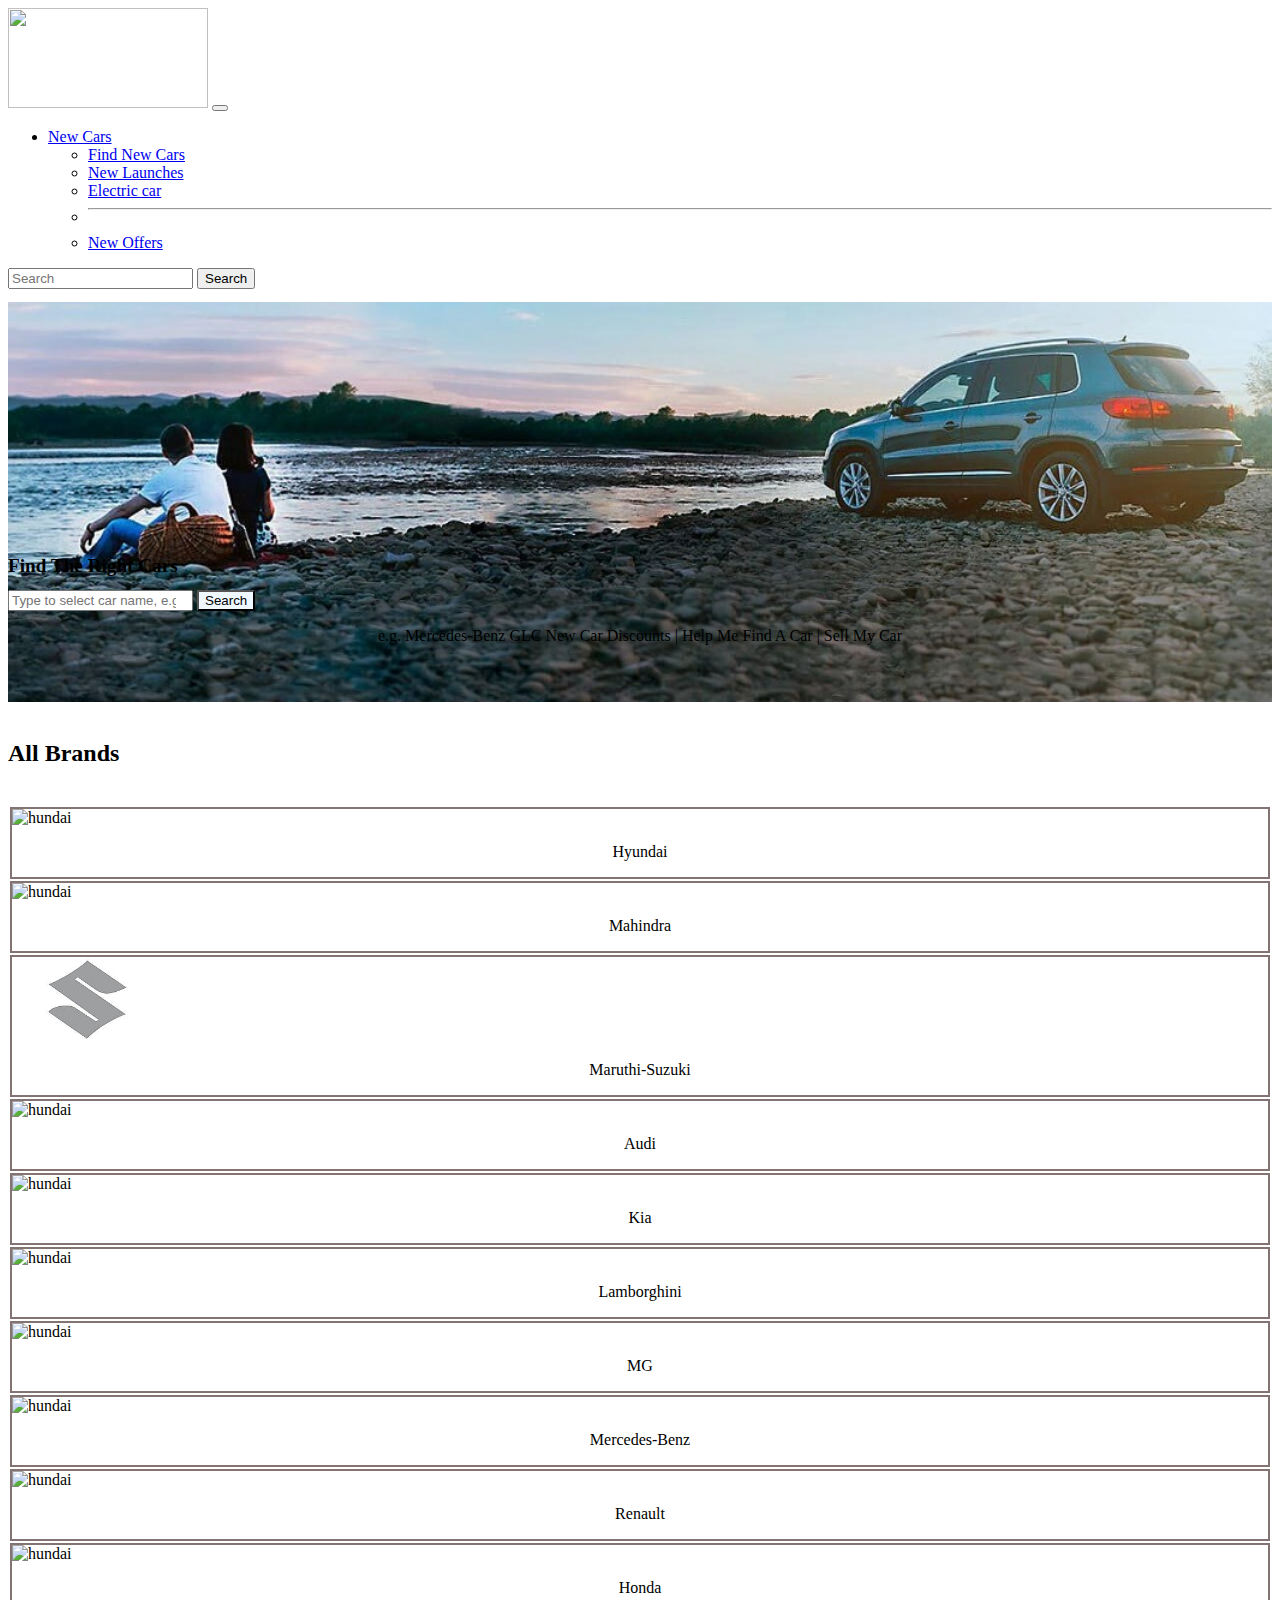
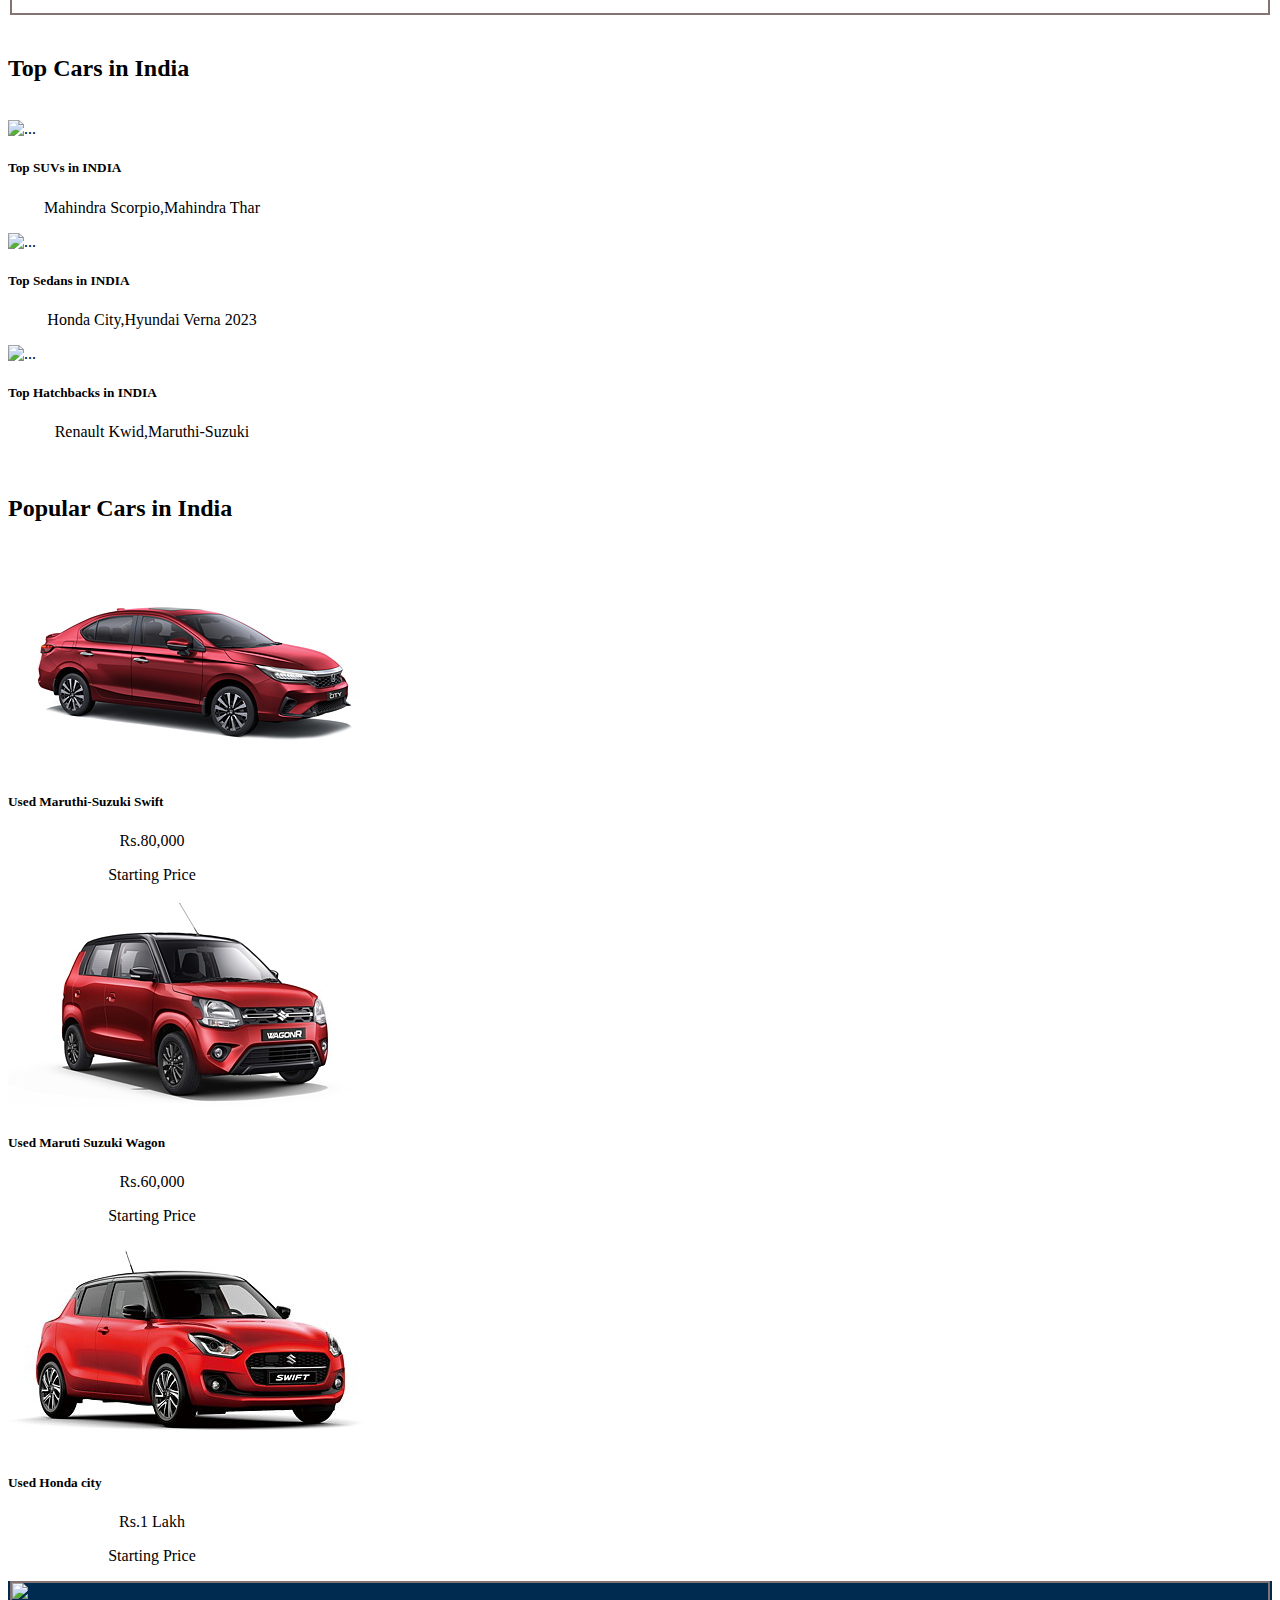
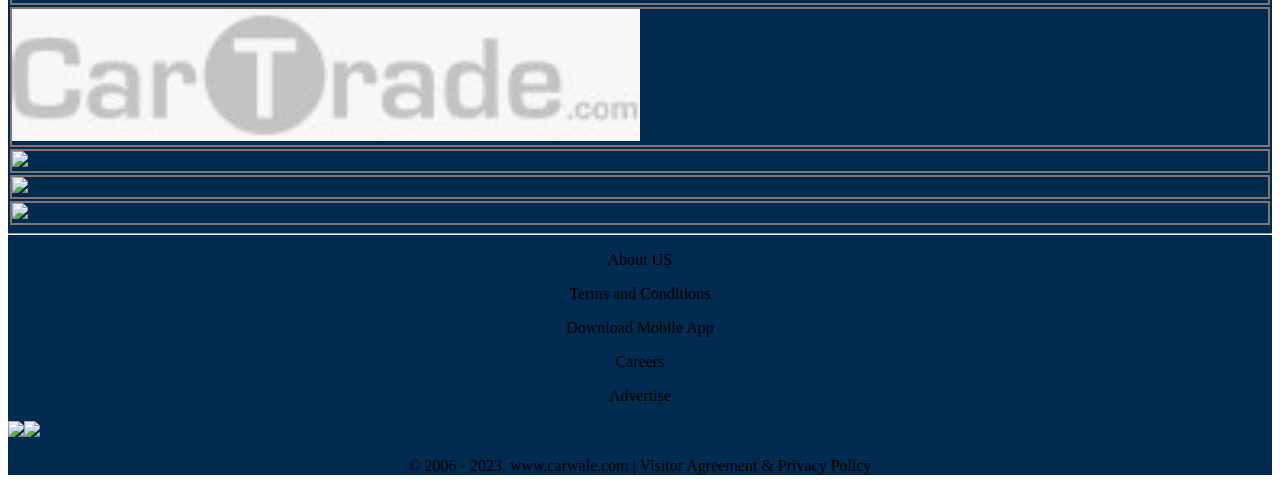
==== index.html @ 61b32455 "add" ====
<!DOCTYPE html>
<html lang="en">
<head>
    <meta charset="UTF-8">
    <meta name="viewport" content="width=device-width, initial-scale=1.0">
    <title>CARWALE</title>
    <link rel="stylesheet" href="style.css">
    <link href="https://cdn.jsdelivr.net/npm/bootstrap@5.0.2/dist/css/bootstrap.min.css" rel="stylesheet" integrity="sha384-EVSTQN3/azprG1Anm3QDgpJLIm9Nao0Yz1ztcQTwFspd3yD65VohhpuuCOmLASjC" crossorigin="anonymous">
</head>
<body>
    <!-- header section starts -------------------->
    <div class="container ">
        <nav class="navbar navbar-expand-lg bg-body-tertiary">
            <div class="container-fluid">
              <a class="navbar-brand" href="#"><img src="images/footer-imgs/3.jpg" style="height:100px ; width: 200px;"></a>
              <button class="navbar-toggler text-light" type="button" data-bs-toggle="collapse" data-bs-target="#navbarSupportedContent" aria-controls="navbarSupportedContent" aria-expanded="false" aria-label="Toggle navigation">
                <span class="navbar-toggler-icon"></span>
              </button>
              <div class="collapse navbar-collapse justify-content-end" id="navbarSupportedContent">
    
                <ul class="navbar-nav mb-2 mb-lg-0">
                  <li class="nav-item dropdown">
                    <a class="nav-link dropdown-toggle" href="#" role="button" data-bs-toggle="dropdown" aria-expanded="false">
                       New Cars
                    </a>
                    <ul class="dropdown-menu">
                      <li><a class="dropdown-item " href="#">Find New Cars</a></li>
                      <li><a class="dropdown-item" href="#">New Launches</a></li>
                      <li><a class="dropdown-item" href="#">Electric car</a></li>
                      <li><hr class="dropdown-divider"></li>
                      <li><a class="dropdown-item " href="#">New Offers</a></li>
                    </ul>
                  </li>
                </ul>
                <form class="d-flex" role="search">
                  <input class="form-control me-2" type="search" placeholder="Search" aria-label="Search">
                  <button class="btn btn-outline-success" type="submit">Search</button>
                </form>
                <div class="icon ms-5 ">
                    <i class="fa-solid fa-user"></i>
                </div>
              </div>
            </div>
          </nav>
        </div>
        <!-- header section ends ----------------->

        <!-- banner section starts -->
        <section class="banner-section">
            <div class="container text-light  ">
              
                <h1>Find The Right Cars</h1>
                <form class="d-flex" role="search">
                    <input class="form-control me-2" type="search" placeholder="Type to select car name, e.g.Renult Kiger" aria-label="Search">
                    <button class="btn btn-outline-success" type="submit" style="background-color: aliceblue;">Search</button>
                   
                  </form>
                  <p>e.g. Mercedes-Benz GLC                               New Car Discounts | Help Me Find A Car | Sell My Car</p>
                
    
                <!-- <div class="row">
                    <div class="col-lg-12"> </div>
                </div>
                <div class="row">
                    <div class="col-lg-12">  </div>
                </div> -->
           </div>
        </section>
        <!-- banner section ends -->

    <!--All brands section  starts ------------------------------->
    <section class="page-section">
        
        <div class="container">
            <div class="section-title"><br>
                <h2>All Brands</h2><br>
            </div>

            <div class="row">
                <div class="col"><img src="images/hyundai.jpg" alt="hundai" width="150px"><br><p>Hyundai</p></div>
                <div class="col"><img src="images/mahindra.jpg" alt="hundai" width="150px"><br><p>Mahindra</p></div>
                <div class="col"><img src="images/maruti-suzuki.jpg" alt="hundai" width="150px"><br><p>Maruthi-Suzuki</p></div>
                <!-- <div class="col"><img src="images/tata.jpg" alt="hundai" width="150px"><br><p>Tata</p></div> -->
                <div class="col"><img src="images/audi.jpg" alt="hundai" width="150px"><br><p>Audi</p></div>
                <div class="col"><img src="images/kia.jpg" alt="hundai" width="150px"><br><p>Kia</p></div>
            </div>
            <div class="row">
                <div class="col"><img src="images/lamborghini.jpg" alt="hundai" width="150px"><br><p>Lamborghini</p></div>
                <div class="col"><img src="images/mg.jpg" alt="hundai" width="150px"><br><p>MG</p></div>
                <div class="col"><img src="images/mercedes-benz.jpg" alt="hundai" width="150px"><br><p>Mercedes-Benz</p></div>
                <div class="col"><img src="images/renault.jpg" alt="hundai" width="150px"><br><p>Renault</p></div>
                <!-- <div class="col"><img src="images/jaguar.jpg" alt="hundai" width="150px"><br><p>Jaguar</p></div> -->
                <div class="col"><img src="images/honda.jpg" alt="hundai" width="150px"><br><p>Honda</p></div>
            </div>
        </div>
    </section>
    <!--All brands section end ------------------------------->


   <!-- Top cars section start ---------------------------->
   <section class="page-section">
    <div class="container">
        <div class="section-title"><br>
            <h2>Top Cars in India</h2>
        </div><br>
        <div class="row">
            <div class="col-md-4">
                <div class="card" style="width: 18rem;">
                    <img src="images/top -cars/suv.jpg" class="card-img-top" alt="...">
                    <div class="card-body">
                    <h5 class="top"> Top SUVs in INDIA</h5>
                    <p>Mahindra Scorpio,Mahindra Thar</p>
                    </div>
                </div>
            </div>
            <div class="col-md-4">
                <div class="card" style="width: 18rem;">
                    <img src="images/top -cars/sedan.jpg" class="card-img-top" alt="...">
                    <div class="card-body">
                    <h5 class="top">Top Sedans in INDIA</h5>
                    <p>Honda City,Hyundai Verna 2023</p>
                    </div>
                </div>
            </div>
            <div class="col-md-4">
                <div class="card" style="width: 18rem;">
                    <img src="images/top -cars/hatchbacks.jpg" class="card-img-top" alt="...">
                    <div class="card-body">
                    <h5 class="top">Top Hatchbacks in INDIA</h5>
                    <p>Renault Kwid,Maruthi-Suzuki</p>
                    </div>
                </div>
            </div>
        </div>
    </div>
</section>
<!-- Top cars section ends ------------>


<!-- popular cars section starts----------------------->
    <section class="page-section">
        <div class="container">
            <div class="section-title"><br>
                <h2>Popular Cars in India</h2>
            </div><br>
            <div class="row">
                <div class="col-md-4">
                    <div class="card" style="width: 18rem;">
                        <img src="images/popular-cars/2023-city-exterior-right-front-three-quarter.jpeg" class="card-img-top" alt="...">
                        <div class="card-body">
                        <h5 class="top"> Used Maruthi-Suzuki Swift</h5>
                        <p class="amount">Rs.80,000</p>
                        <p>Starting Price</p>
                        </div>
                    </div>
                </div>
                <div class="col-md-4">
                    <div class="card" style="width: 18rem;">
                        <img src="images/popular-cars/wagon-r-2022-exterior-right-front-three-quarter.jpeg" class="card-img-top" alt="...">
                        <div class="card-body">
                        <h5 class="top"> Used Maruti Suzuki Wagon</h5>
                        <p class="amount">Rs.60,000</p>
                        <p>Starting Price</p>
                        </div>
                    </div>
                </div>
                <div class="col-md-4">
                    <div class="card" style="width: 18rem;">
                        <img src="images/popular-cars/exterior-right-front-three-quarter-10.jpeg" class="card-img-top" alt="...">
                        <div class="card-body">
                        <h5 class="top"> Used Honda city</h5>
                        <p class="amount">Rs.1 Lakh</p>
                        <p>Starting Price</p>
                        </div>
                    </div>
                </div>
            </div>
        </div>
    </section>
<!-- popular cars section starts ------------->





<!--Footer section starts------------------------------->
<footer style="background-color:#002b51;;" class="mt-5 pt-5 pb-5">
    <div class="container display-flex justify-content-between text-light width-20% " >
        <div class="row"  >
            <div class="col img-thumbnail" ><img src="images/footer-imgs/3.jpg" width="50%"></div>
            <div class="col img-thumbnail"><img src="images/footer-imgs/7.jpg" width="50%"></div>
            <div class="col img-thumbnail"><img src="images/footer-imgs/2.jpg"width="50%"></div>
            <div class="col img-thumbnail"><img src="images/footer-imgs/5.jpg"width="50%"></div>
            <div class="col img-thumbnail"><img src="images/footer-imgs/6.jpg"width="50%"></div>
        </div>
        <div class="row m-auto">
            <!-- <div class="col-lg-6"> -->
            <hr>
            <div class="col-lg-4 p-1 " >
                <p>About US</p>
               
            </div>
            <div class="col-lg-4">
               <p>Terms and Conditions</p>
                
            </div>
            <div class="col-lg-4">
              <p>Download Mobile App</p>
            </div>  
        </div>
        <div class="row">
            <div class="col-lg-4">
                <p>Careers</p>
            </div>
            <div class="col-lg-4">
              <p>Advertise</p>
            </div>
            <div class="col-lg-4 p-2 m-auto">
                <img src="images\footer-imgs\4.jpg"><img src="images\footer-imgs\1.jpg">
            </div>
          
        </div>
        <div class="About us"></div>
        <div class="row m-auto">
            <div class="col-lg-12 text-center p-2">
                <p>© 2006 - 2023. www.carwale.com    |    Visitor Agreement & Privacy Policy</p>
            </div>
        </div>
    </div>
    
  </footer>
       
              
<!--Footer section ends------------------------------->


    
    <script src="https://cdn.jsdelivr.net/npm/bootstrap@5.3.1/dist/js/bootstrap.bundle.min.js" integrity="sha384-HwwvtgBNo3bZJJLYd8oVXjrBZt8cqVSpeBNS5n7C8IVInixGAoxmnlMuBnhbgrkm" crossorigin="anonymous"></script>
</body>

</html>
---- style.css ----
/* add responsive media queries */
@media screen and (max-width: 1200px) {
    .box{
      width: 40%;
    } 
  }
  @media screen and (max-width: 600px) {
    .box{
      width: 90%;
    } 
  }
  .col{
    margin: 2px;
    border: 2px solid rgb(131, 115, 115);
  }
  p{
    text-align: center;
  }
  table,th,td{
    border:1px solid black;
  }
  td{
    text-align: center;
  }
  table.centre{
    margin-left: auto;
    margin-right: auto;
  }
  h2{
    text-align: justify;
  }
 div.para{
  text-align: justify;
  text-justify: inter-word;
  padding-left: 120px;
  padding-right: 100px;
 }
 h2.head{
  padding-left: 80px;
 }
 .banner-section{
  background-image: url('./images/banner.jpg');
  background-repeat: no-repeat;
  background-size: cover;
  background-position: center center;
  min-height: 400px;
}

h1{
  align-content: center;
  padding-top: 20%;
  font-size: larger;
  font-weight: bolder;
}
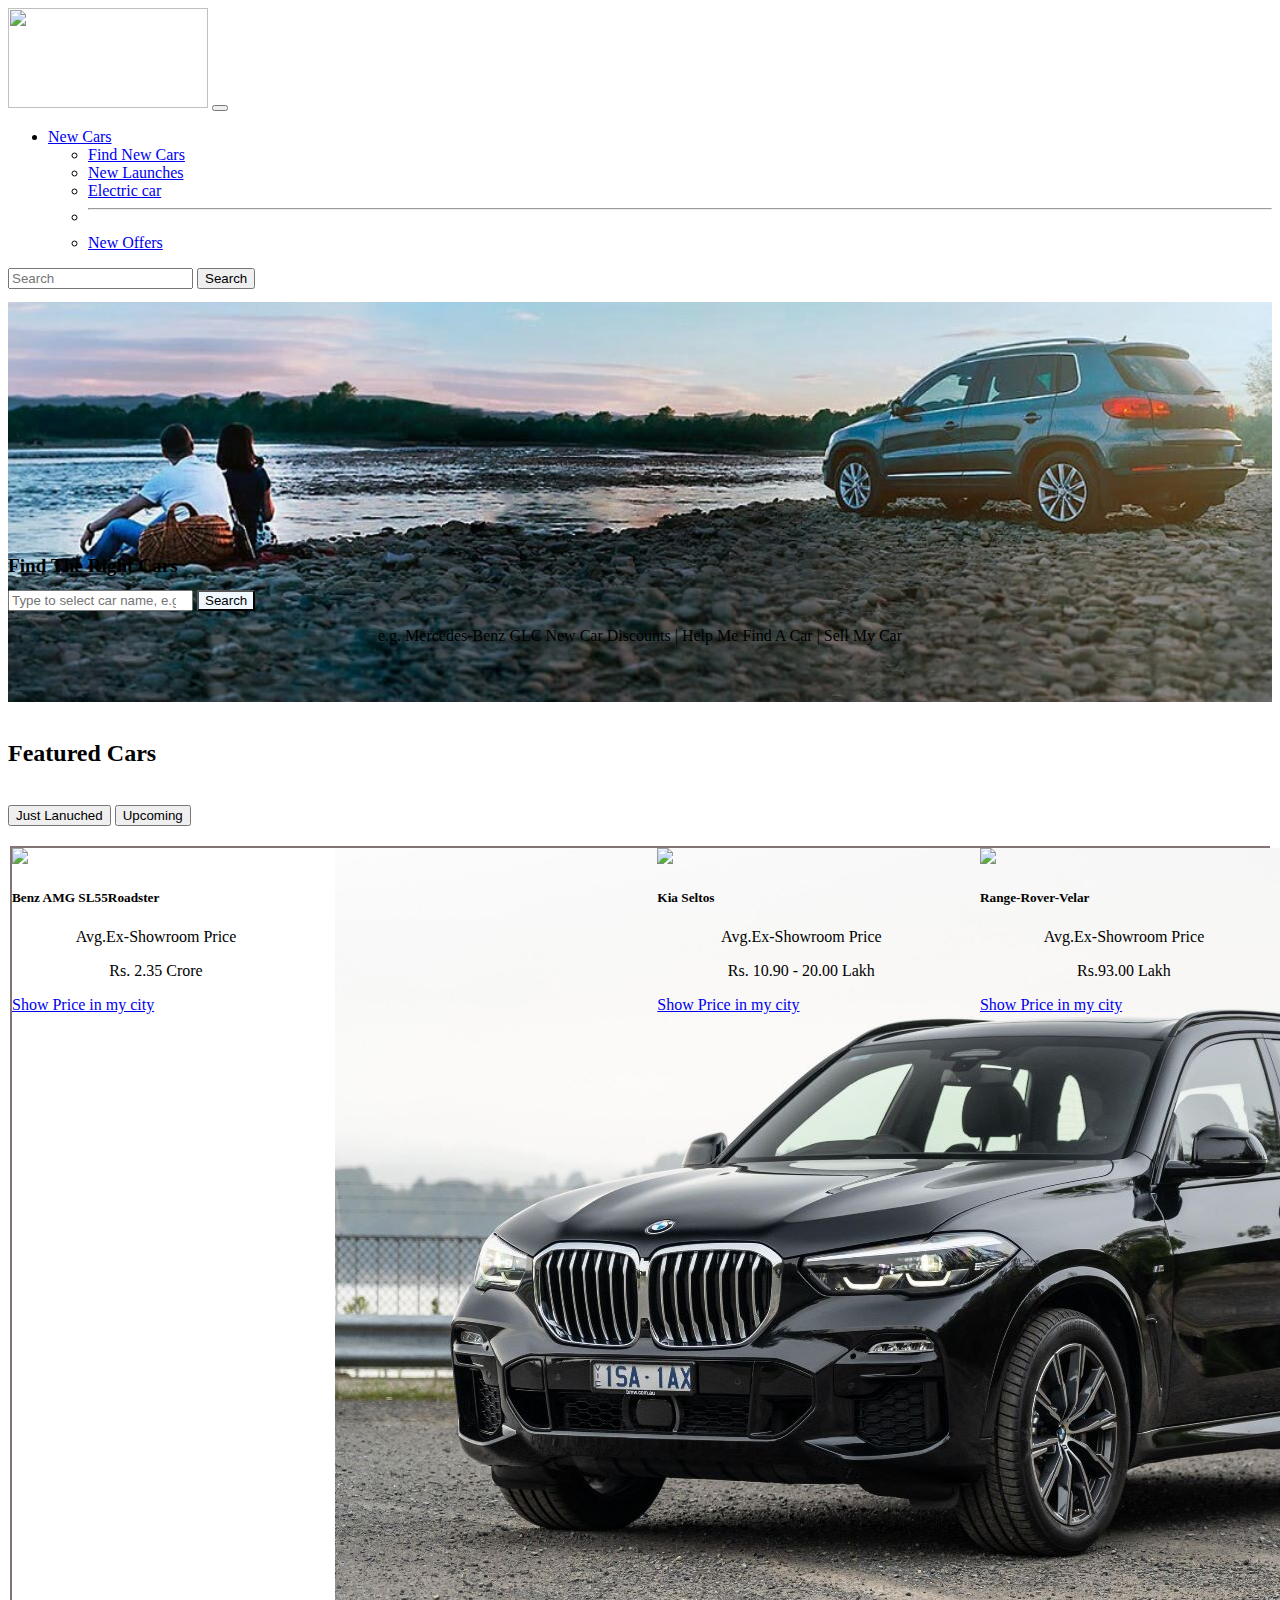
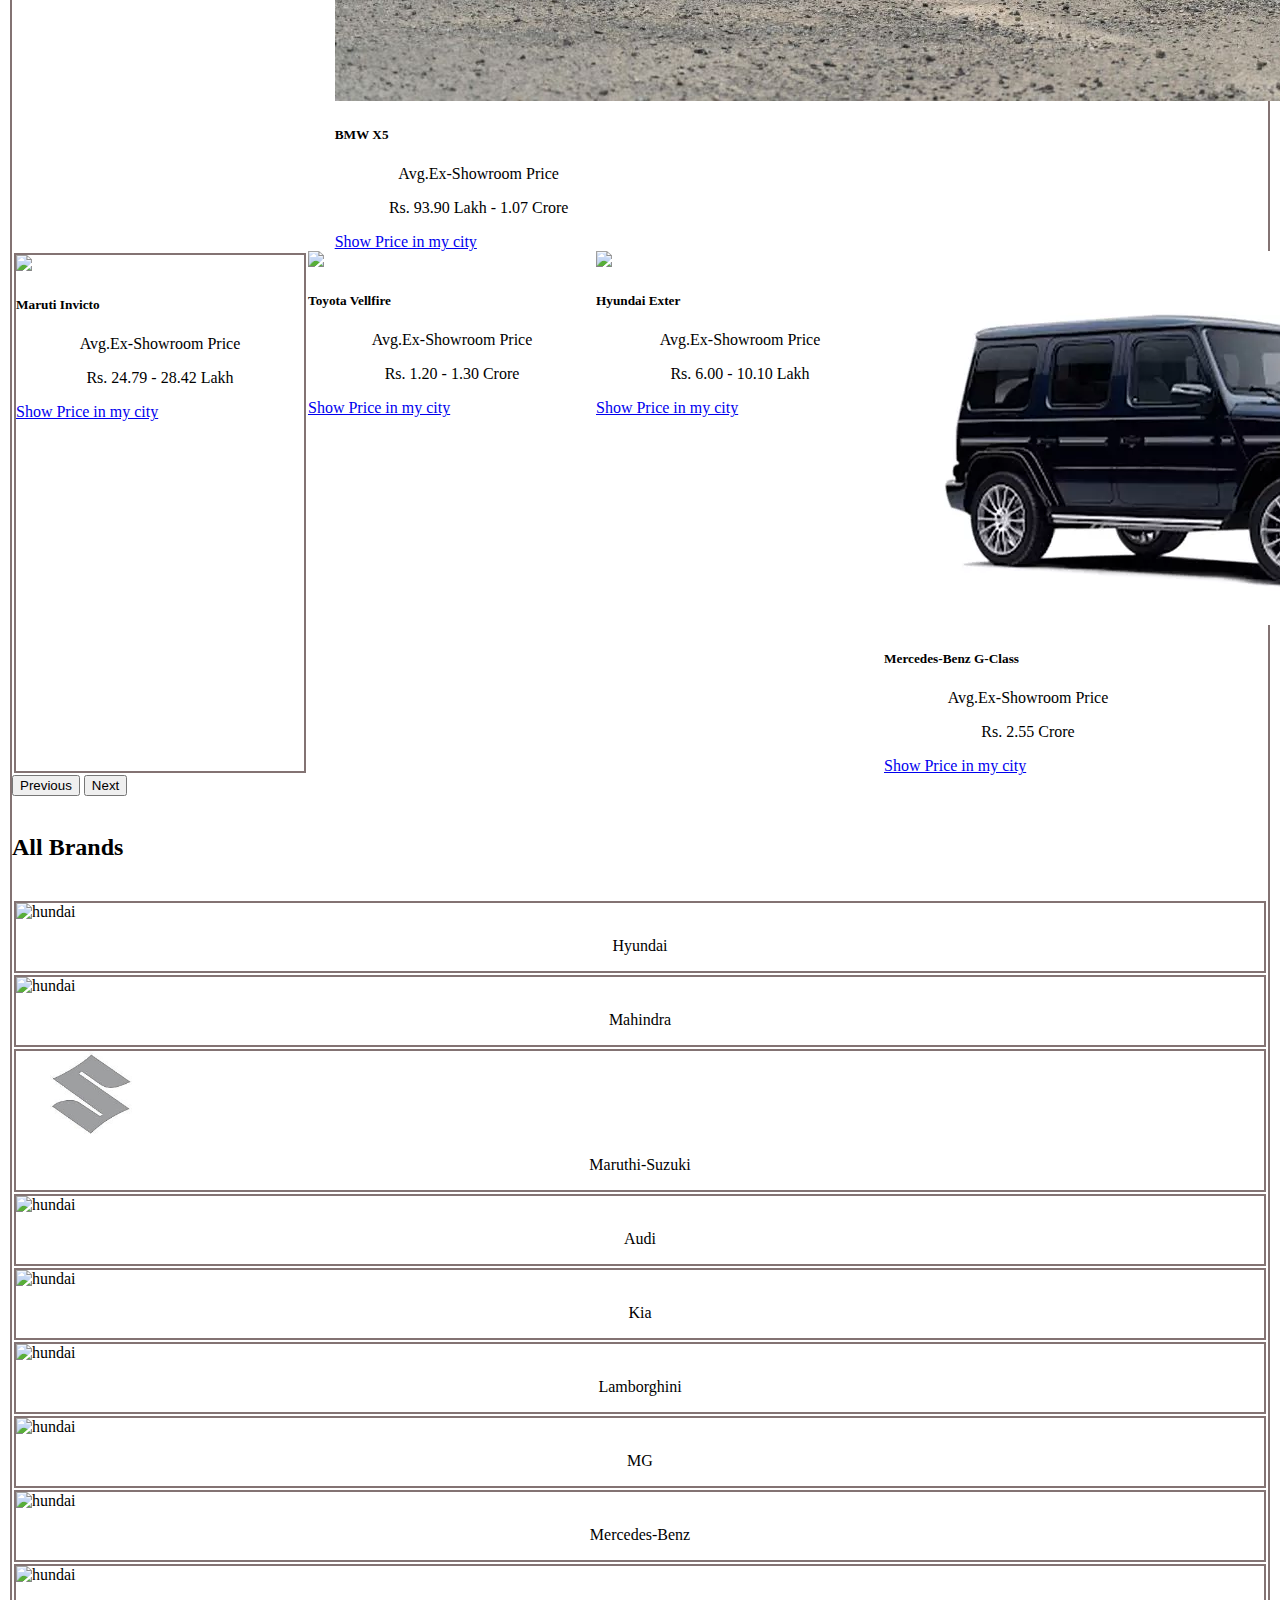
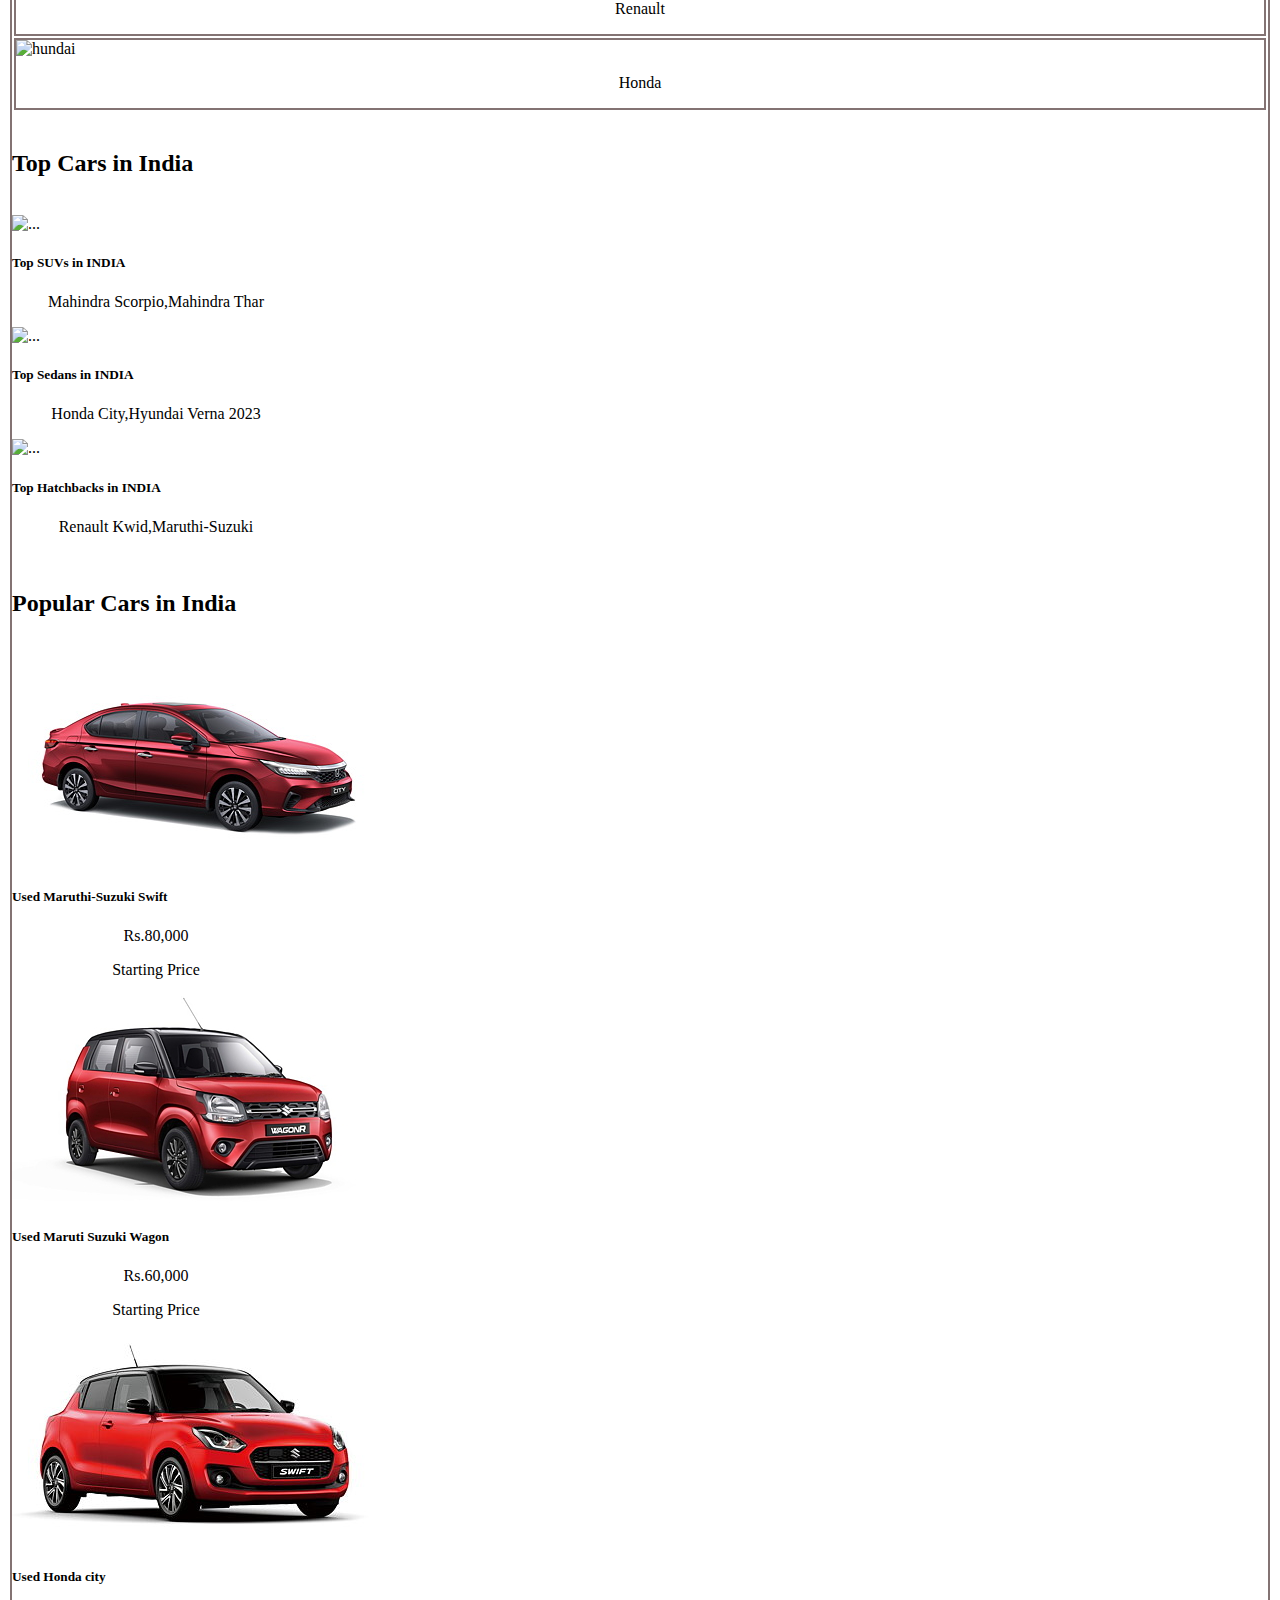
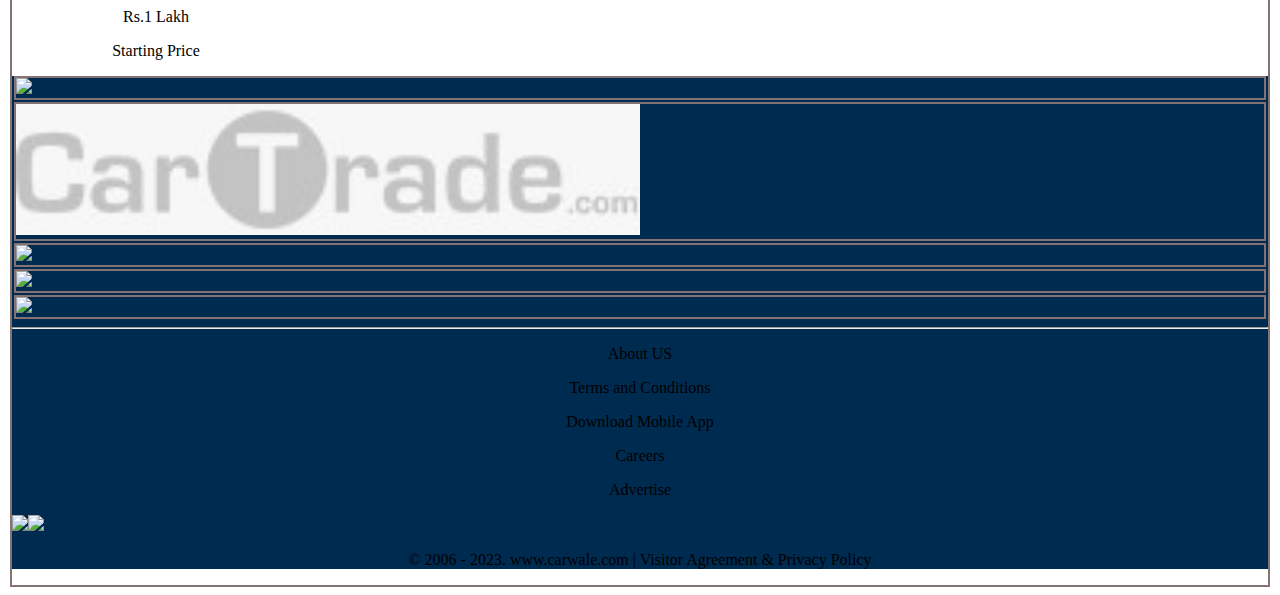
==== commit 9b82beca: "resolve conflict" ====
--- a/index.html
+++ b/index.html
@@ -17,34 +17,34 @@
                 <span class="navbar-toggler-icon"></span>
               </button>
               <div class="collapse navbar-collapse justify-content-end" id="navbarSupportedContent">
-    
                 <ul class="navbar-nav mb-2 mb-lg-0">
-                  <li class="nav-item dropdown">
-                    <a class="nav-link dropdown-toggle" href="#" role="button" data-bs-toggle="dropdown" aria-expanded="false">
-                       New Cars
-                    </a>
-                    <ul class="dropdown-menu">
-                      <li><a class="dropdown-item " href="#">Find New Cars</a></li>
-                      <li><a class="dropdown-item" href="#">New Launches</a></li>
-                      <li><a class="dropdown-item" href="#">Electric car</a></li>
-                      <li><hr class="dropdown-divider"></li>
-                      <li><a class="dropdown-item " href="#">New Offers</a></li>
-                    </ul>
-                  </li>
-                </ul>
-                <form class="d-flex" role="search">
-                  <input class="form-control me-2" type="search" placeholder="Search" aria-label="Search">
-                  <button class="btn btn-outline-success" type="submit">Search</button>
-                </form>
-                <div class="icon ms-5 ">
-                    <i class="fa-solid fa-user"></i>
+                    <li class="nav-item dropdown">
+                      <a class="nav-link dropdown-toggle" href="#" role="button" data-bs-toggle="dropdown" aria-expanded="false">
+                         New Cars
+                      </a>
+                      <ul class="dropdown-menu">
+                        <li><a class="dropdown-item " href="#">Find New Cars</a></li>
+                        <li><a class="dropdown-item" href="#">New Launches</a></li>
+                        <li><a class="dropdown-item" href="#">Electric car</a></li>
+                        <li><hr class="dropdown-divider"></li>
+                        <li><a class="dropdown-item " href="#">New Offers</a></li>
+                      </ul>
+                    </li>
+                  </ul>
+                  <form class="d-flex" role="search">
+                    <input class="form-control me-2" type="search" placeholder="Search" aria-label="Search">
+                    <button class="btn btn-outline-success" type="submit">Search</button>
+                  </form>
+                  <div class="icon ms-5 ">
+                      <i class="fa-solid fa-user"></i>
+                  </div>
                 </div>
               </div>
-            </div>
-          </nav>
-        </div>
-        <!-- header section ends ----------------->
-
+            </nav>
+          </div>
+          <!-- header section ends ----------------->
+    
+    
         <!-- banner section starts -->
         <section class="banner-section">
             <div class="container text-light  ">
@@ -67,7 +67,136 @@
            </div>
         </section>
         <!-- banner section ends -->
-
+<!-- Featured Cars starts ---------------------------------------->
+<section class="page-section">
+    <!-- <div id="carouselExampleDark" class="carousel carousel dark slide">
+    <div class="carousel-inner"> -->
+    <div class="container">
+            <div class="section-title"><br>
+                <h2>Featured Cars</h2><br>
+                <!-- <p class="Just Lanuched">Just Lanuched</p> -->
+                <!-- <div class="container "> -->
+                    <button type="button" class="btn">Just Lanuched</button> 
+                    <button type="button" class="btn">Upcoming</button>
+            </div><br>
+<div id="carouselExampleIndicators" class="carousel slide">
+    <div class ="carousel-inner">
+        <div class="carousel-item active">
+            <div class="row"> 
+                <div class="col">
+                    <div id="carouselExample" class="carousel slide">
+                        <div class="carousel-inner">
+                          <div class="carousel-item active">
+                            <div style="display: flex; justify-content: space-between;">
+                                <div class="col-md-3">
+                                    <div class="card" style="width: 18rem;">
+                                        <img id="img1" src="images/featured-cars/benz.webp" class="card-img-top" >
+                                        <div class="card-body">
+                                        <h5 class="justify-content-left">Benz AMG SL55Roadster</h5>
+                                        <p class="Avg.Ex-Showrooom Price " >Avg.Ex-Showroom Price</p>
+                                        <p class="Rs. 2.35 Crore">Rs. 2.35 Crore</p>
+                                        <a href="#" class="btn btn-primary">Show Price in my city</a>
+                                        </div>
+                                    </div>
+                                </div>
+                                <div class="col-md-3">
+                                    <div class="card" style="width: 18rem;">
+                                        <img id="img1" src="images/featured-cars/BMW.jpg" class="card-img-top" >
+                                        <div class="card-body">
+                                        <h5 class= "Top">BMW X5</h5>
+                                        <p class="Avg.Ex-Showrooom Price">Avg.Ex-Showroom Price</p>
+                                        <p class="Rs. 93.90 Lakh - 1.07 Crore">Rs. 93.90 Lakh - 1.07 Crore</p>
+                                        <a href="#" class="btn btn-primary">Show Price in my city</a>
+                                    </div>
+                                    </div>
+                                </div>
+                                <div class="col-md-3">
+                                    <div class="card" style="width: 18rem;">
+                                        <img id="img1" src="images/featured-cars/kia-seltos.jpg" class="card-img-top" >
+                                        <div class="card-body">
+                                        <h5 class= "Top">Kia Seltos</h5>
+                                        <p class="Avg.Ex-Showrooom Price">Avg.Ex-Showroom Price</p>
+                                        <p class="Rs. 10.90 - 20.00 Lakh">Rs. 10.90 - 20.00 Lakh</p>
+                                        <a href="#" class="btn btn-primary">Show Price in my city</a>
+                                    </div>
+                                    </div>
+                                </div>
+                                <div class="col-md-3">
+                                    <div class="card" style="width: 18rem;">
+                                        <img id="img1" src="images/featured-cars/Land-Rover-Range-Rover-Velar.webp" class="card-img-top">
+                                        <div class="card-body">
+                                        <h5 class= "Top">Range-Rover-Velar</h5>
+                                        <p class="Avg.Ex-Showrooom Price">Avg.Ex-Showroom Price</p>
+                                        <p class="Rs. 93.00 Lakh">Rs.93.00 Lakh</p>
+                                        <a href="#" class="btn btn-primary">Show Price in my city</a>
+                                        </div>
+                                    </div>
+                                </div>
+                            </div>
+                           
+                          </div>
+                          <div class="carousel-item">
+                            <div style="display: flex;">
+                                <div class="col">
+                                    <div class="card" style="width: 18rem;">
+                                        <img id="img1" src="images/featured-cars/maruti.jpeg" class="card-img-top" >
+                                        <div class="card-body">
+                                        <h5 class="Top">Maruti Invicto</h5>
+                                        <p class="Avg.Ex-Showrooom Price">Avg.Ex-Showroom Price</p>
+                                        <p class="Rs. 24.79 - 28.42 Lakh">Rs. 24.79 - 28.42 Lakh</p>
+                                        <a href="#" class="btn btn-primary">Show Price in my city</a>
+                                        </div>
+                                    </div>
+                                </div>
+                                <div class="col-md-3">
+                                    <div class="card" style="width: 18rem;">
+                                        <img id="img1" src="images/featured-cars/vellfire.webp" class="card-img-top" >
+                                        <div class="card-body">
+                                        <h5 class= "Top">Toyota Vellfire</h5>
+                                        <p class="Avg.Ex-Showrooom Price">Avg.Ex-Showroom Price</p>
+                                        <p class="Rs. 1.20 - 1.30 Crore">Rs. 1.20 - 1.30 Crore</p>
+                                        <a href="#" class="btn btn-primary">Show Price in my city</a>
+                                    </div>
+                                    </div>
+                                </div>
+                                <div class="col-md-3">
+                                    <div class="card" style="width: 18rem;">
+                                        <img id="img1" src="images/featured-cars/hyunadi.webp" class="card-img-top" >
+                                        <div class="card-body">
+                                        <h5 class= "Top">Hyundai Exter</h5>
+                                        <p class="Avg.Ex-Showrooom Price">Avg.Ex-Showroom Price</p>
+                                        <p class="Rs. 6.00 - 10.10 Lakh">Rs. 6.00 - 10.10 Lakh</p>
+                                        <a href="#" class="btn btn-primary">Show Price in my city</a>
+                                    </div>
+                                    </div>
+                                </div>
+                                <div class="col-md-3">
+                                    <div class="card" style="width: 18rem;">
+                                        <img id="img1" src="images/featured-cars/benz G class.webp" class="card-img-top">
+                                        <div class="card-body">
+                                        <h5 class= "Top ">Mercedes-Benz G-Class</h5>
+                                        <p class="Avg.Ex-Showrooom Price">Avg.Ex-Showroom Price</p>
+                                        <p class="Rs. 2.55 Crore">Rs. 2.55 Crore</p>
+                                        <a href="#" class="btn btn-primary">Show Price in my city</a>
+                                        </div>
+                                    </div>
+                                </div>
+
+                            </div>
+                          </div>
+                        </div>
+                        <button class="carousel-control-prev" type="button" data-bs-target="#carouselExample" data-bs-slide="prev">
+                          <span class="carousel-control-prev-icon" aria-hidden="true"></span>
+                          <span class="visually-hidden">Previous</span>
+                        </button>
+                        <button class="carousel-control-next" type="button" data-bs-target="#carouselExample" data-bs-slide="next">
+                          <span class="carousel-control-next-icon" aria-hidden="true"></span>
+                          <span class="visually-hidden">Next</span>
+                        </button>
+                      </div>
+                  
+<!-- Featured Cars end ---------------------------------------->
+        
     <!--All brands section  starts ------------------------------->
     <section class="page-section">
         
@@ -226,6 +355,9 @@
                 <p>© 2006 - 2023. www.carwale.com    |    Visitor Agreement & Privacy Policy</p>
             </div>
         </div>
+
+      <!--Footer section ends------------------------------->
+     
     </div>
     
   </footer>
@@ -238,4 +370,4 @@
     <script src="https://cdn.jsdelivr.net/npm/bootstrap@5.3.1/dist/js/bootstrap.bundle.min.js" integrity="sha384-HwwvtgBNo3bZJJLYd8oVXjrBZt8cqVSpeBNS5n7C8IVInixGAoxmnlMuBnhbgrkm" crossorigin="anonymous"></script>
 </body>
 
-</html>+</html>
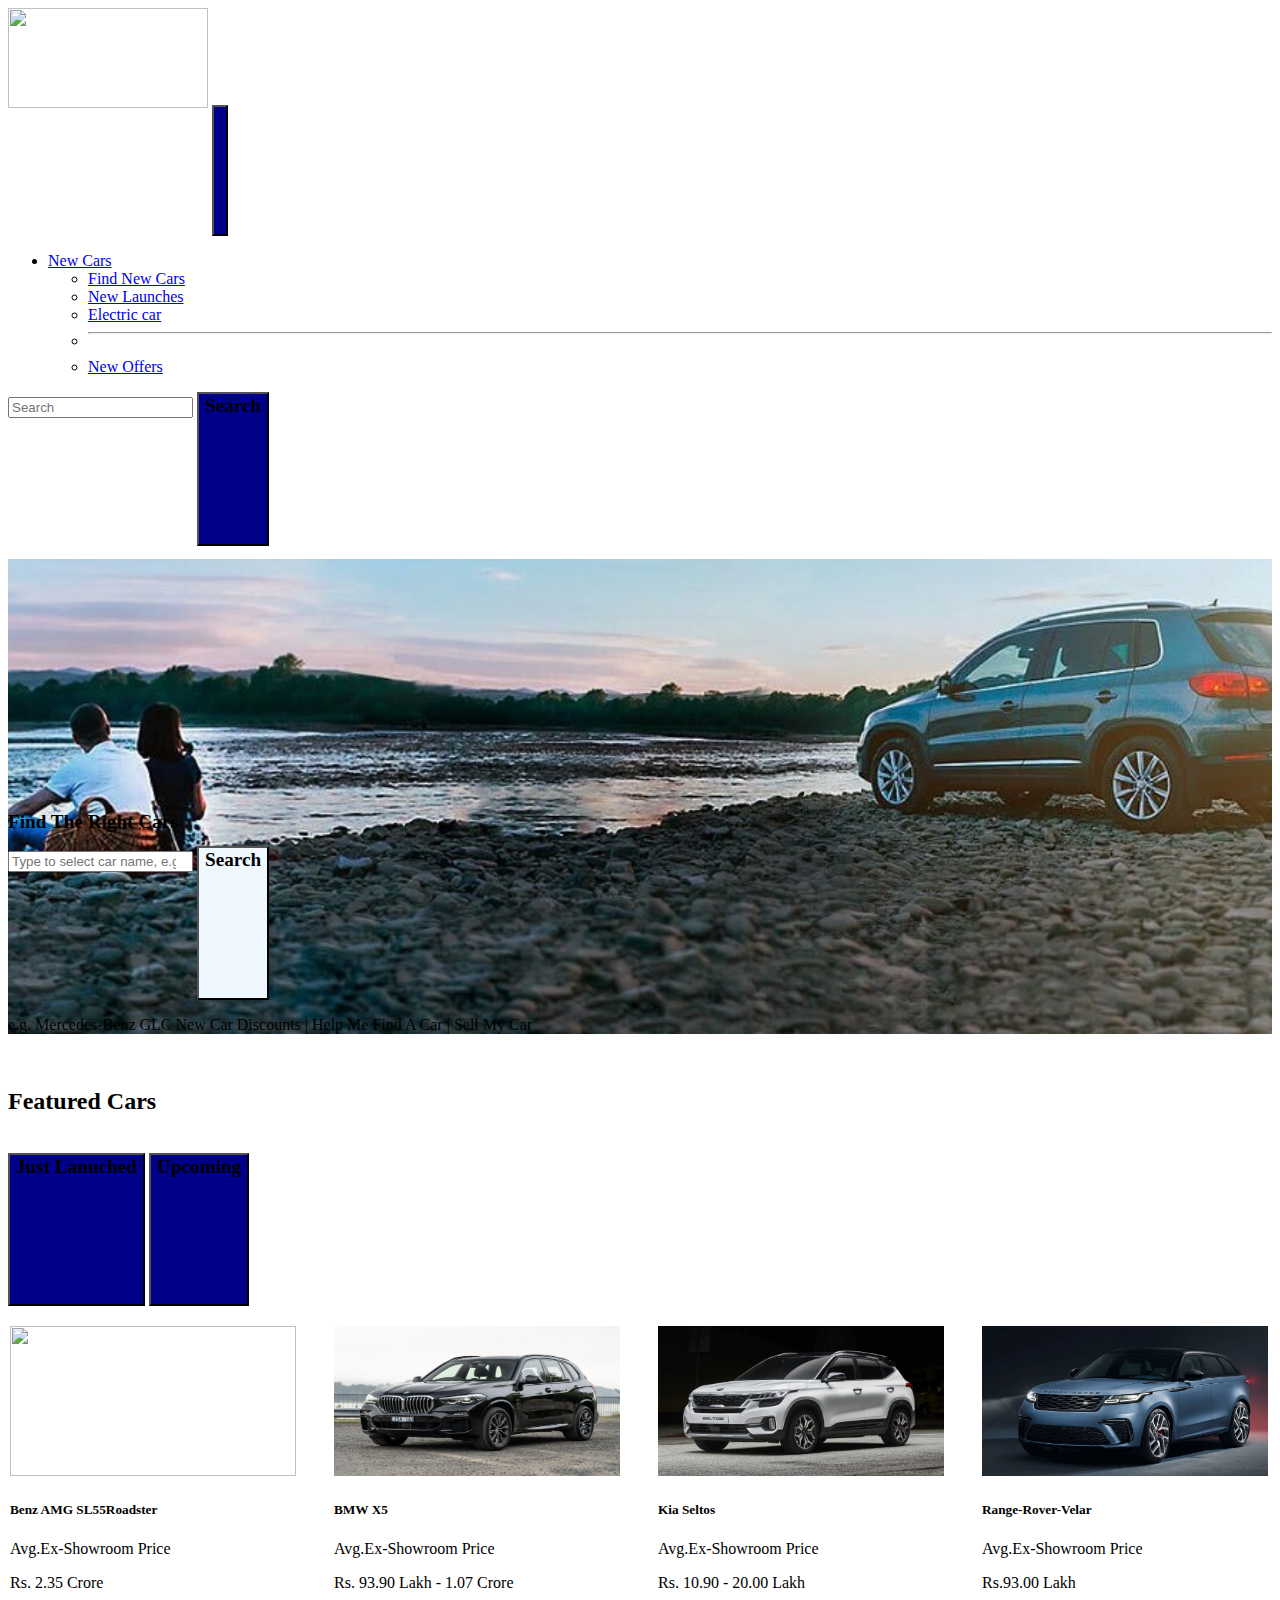
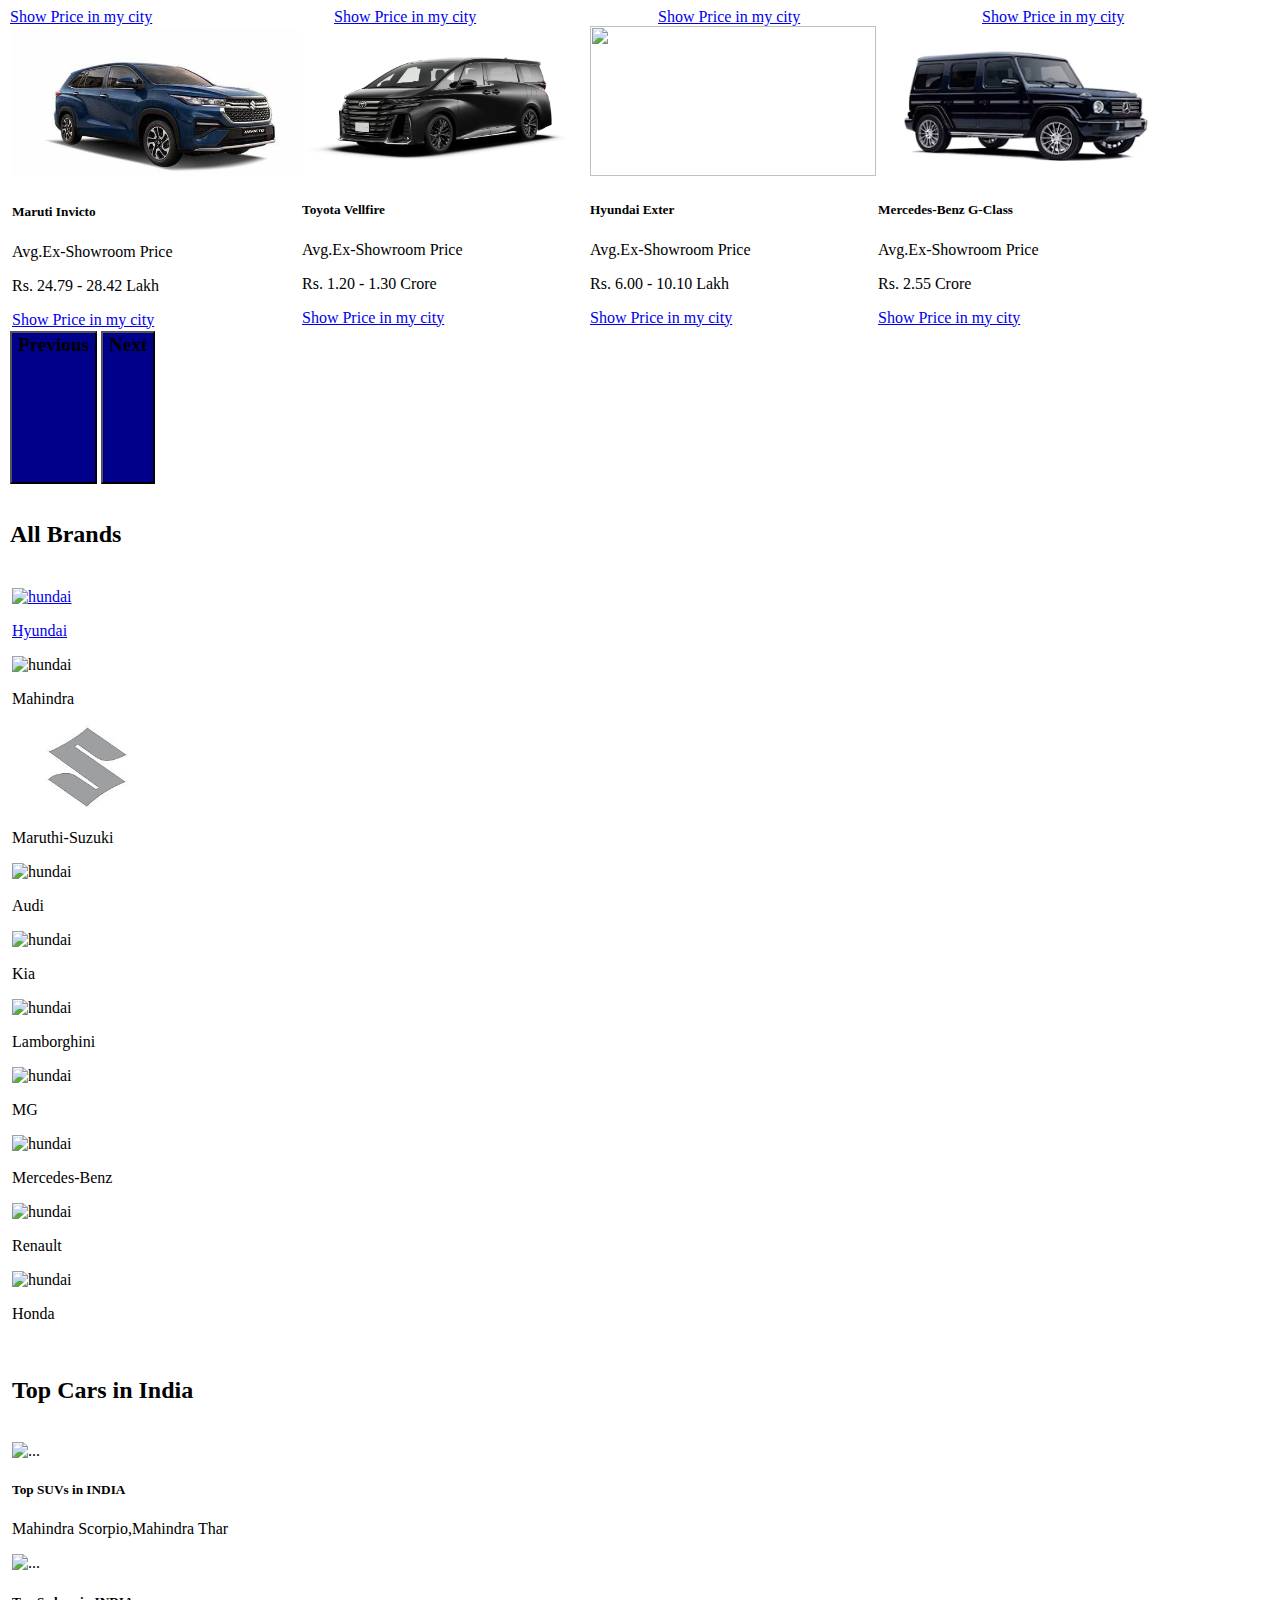
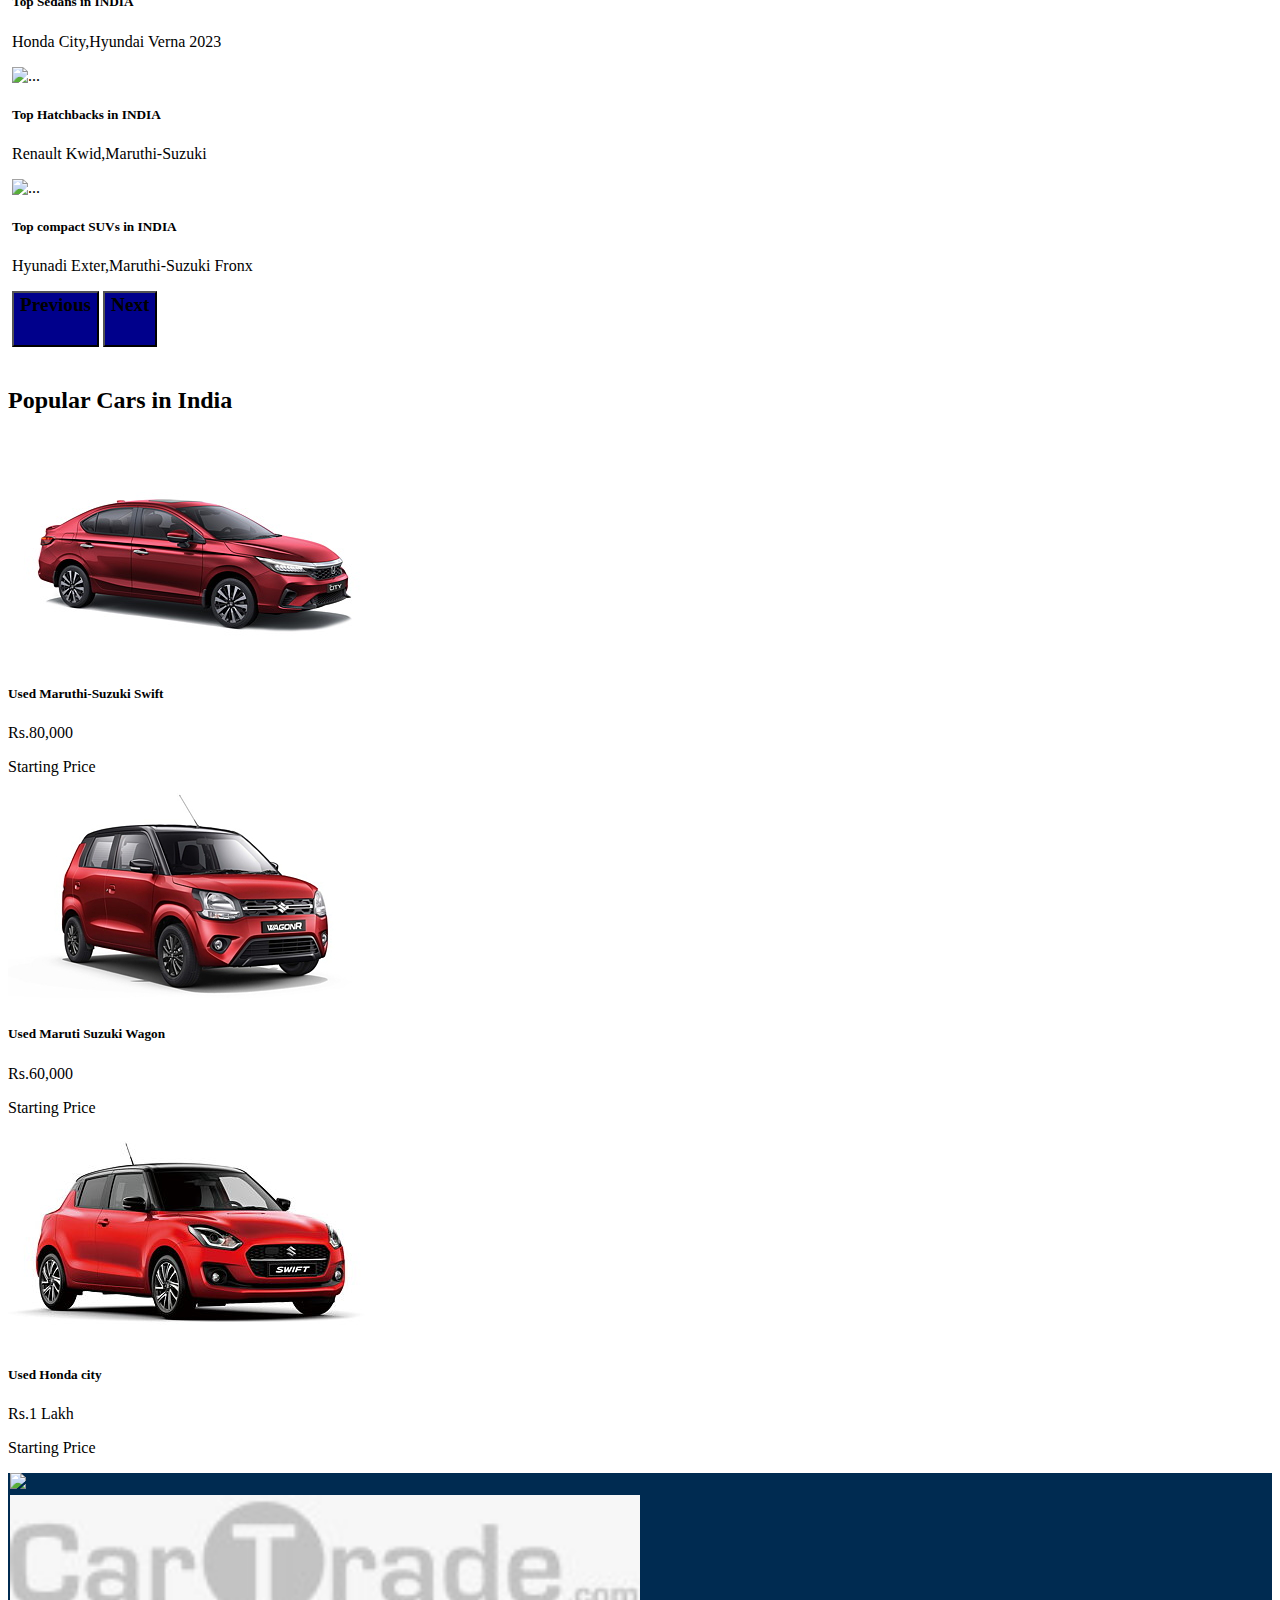
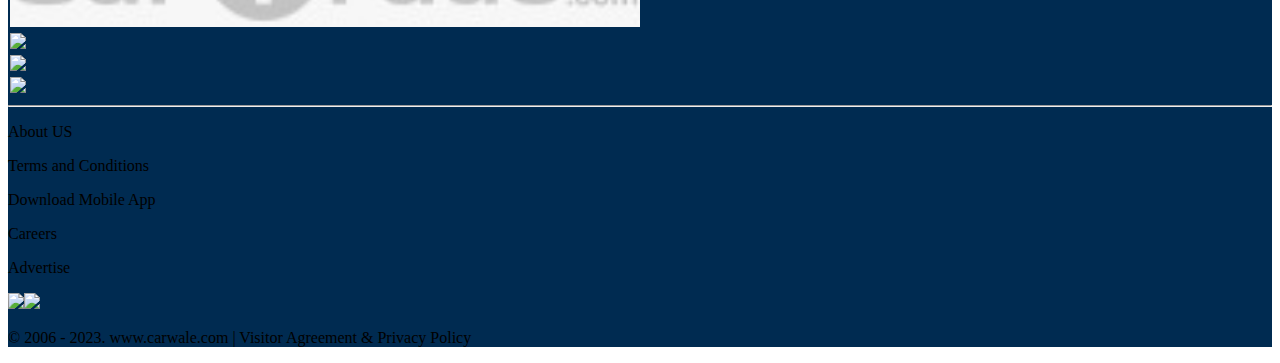
==== commit 5c6060fc: "resolve conflicts." ====
--- a/index.html
+++ b/index.html
@@ -206,7 +206,7 @@
             </div>
 
             <div class="row">
-                <div class="col"><img src="images/hyundai.jpg" alt="hundai" width="150px"><br><p>Hyundai</p></div>
+                <div class="col"><a href="hyundai.html"><img src="images/hyundai.jpg" alt="hundai" width="150px"><br><p>Hyundai</p></a></div>
                 <div class="col"><img src="images/mahindra.jpg" alt="hundai" width="150px"><br><p>Mahindra</p></div>
                 <div class="col"><img src="images/maruti-suzuki.jpg" alt="hundai" width="150px"><br><p>Maruthi-Suzuki</p></div>
                 <!-- <div class="col"><img src="images/tata.jpg" alt="hundai" width="150px"><br><p>Tata</p></div> -->
@@ -227,13 +227,22 @@
 
 
    <!-- Top cars section start ---------------------------->
+   <div id="carouselExampleIndicators" class="carousel slide">
+    <div class ="carousel-inner">
+        <div class="carousel-item active">
+            <div class="row"> 
+                <div class="col">
+                    <div id="carouselExample" class="carousel slide">
+                        <div class="carousel-inner">
+                          <div class="carousel-item active">
+                            <div style="display: flex; justify-content: space-between;">
    <section class="page-section">
     <div class="container">
         <div class="section-title"><br>
             <h2>Top Cars in India</h2>
         </div><br>
         <div class="row">
-            <div class="col-md-4">
+            <div class="col-md-3">
                 <div class="card" style="width: 18rem;">
                     <img src="images/top -cars/suv.jpg" class="card-img-top" alt="...">
                     <div class="card-body">
@@ -242,7 +251,7 @@
                     </div>
                 </div>
             </div>
-            <div class="col-md-4">
+            <div class="col-md-3">
                 <div class="card" style="width: 18rem;">
                     <img src="images/top -cars/sedan.jpg" class="card-img-top" alt="...">
                     <div class="card-body">
@@ -251,7 +260,7 @@
                     </div>
                 </div>
             </div>
-            <div class="col-md-4">
+            <div class="col-md-3">
                 <div class="card" style="width: 18rem;">
                     <img src="images/top -cars/hatchbacks.jpg" class="card-img-top" alt="...">
                     <div class="card-body">
@@ -260,7 +269,25 @@
                     </div>
                 </div>
             </div>
-        </div>
+            <div class="col-md-3">
+                <div class="card" style="width: 18rem;">
+                    <img src="images/top -cars/suv.webp" class="card-img-top" alt="...">
+                    <div class="card-body">
+                    <h5 class="top">Top compact SUVs in INDIA</h5>
+                    <p>Hyunadi Exter,Maruthi-Suzuki Fronx</p>
+                    </div>
+                </div>
+            </div>
+        </div>
+    </div>
+    <button class="carousel-control-prev" type="button" data-bs-target="#carouselExample" data-bs-slide="prev">
+        <span class="carousel-control-prev-icon" aria-hidden="true"></span>
+        <span class="visually-hidden">Previous</span>
+      </button>
+      <button class="carousel-control-next" type="button" data-bs-target="#carouselExample" data-bs-slide="next">
+        <span class="carousel-control-next-icon" aria-hidden="true"></span>
+        <span class="visually-hidden">Next</span>
+      </button>
     </div>
 </section>
 <!-- Top cars section ends ------------>
--- a/style.css
+++ b/style.css
@@ -1,38 +1,67 @@
 /* add responsive media queries */
-@media screen and (max-width: 1200px) {
+@media screen and (max-width: 200px) {
     .box{
       width: 40%;
     } 
   }
-  @media screen and (max-width: 600px) {
+  @media screen and (max-width: 400px) {
     .box{
       width: 90%;
     } 
   }
   .col{
     margin: 2px;
-    border: 2px solid rgb(131, 115, 115);
+    
   }
   p{
+    text-align:left;
+  }
+  #img1{
+    width: 17.9rem;
+    height: 150px;
+  }
+  button {
+    background-color: darkblue; 
+    padding-bottom: 10%;
+    font-family: 'Times New Roman', Times, serif;
+    font-size: larger;
+    font-weight: bolder;
+    border: 50%;
+  }
+
+  
+  table,th,td{
+    border:2px solid black;
+  }
+  th{
     text-align: center;
+    padding-left: 130px;
+    padding-right: 40px;
   }
-  table,th,td{
-    border:1px solid black;
-  }
-  td{
-    text-align: center;
-  }
-  table.centre{
+ tr{
+  border: 2px;
+ }
+  table.table{
     margin-left: auto;
     margin-right: auto;
+    padding-left: 20px;
+    padding-right: 20px;
+    max-width: 500px;
+  } 
+  table{
+    text-align: center;
   }
   h2{
     text-align: justify;
   }
+  h4{
+    text-align: justify;
+    padding-left: 80px;
+  }
  div.para{
   text-align: justify;
   text-justify: inter-word;
-  padding-left: 120px;
+  padding-left: 80px;
   padding-right: 100px;
  }
  h2.head{
@@ -52,4 +81,7 @@
   font-size: larger;
   font-weight: bolder;
 }
- +p.cord text{
+  text-align: left;
+}
+ 
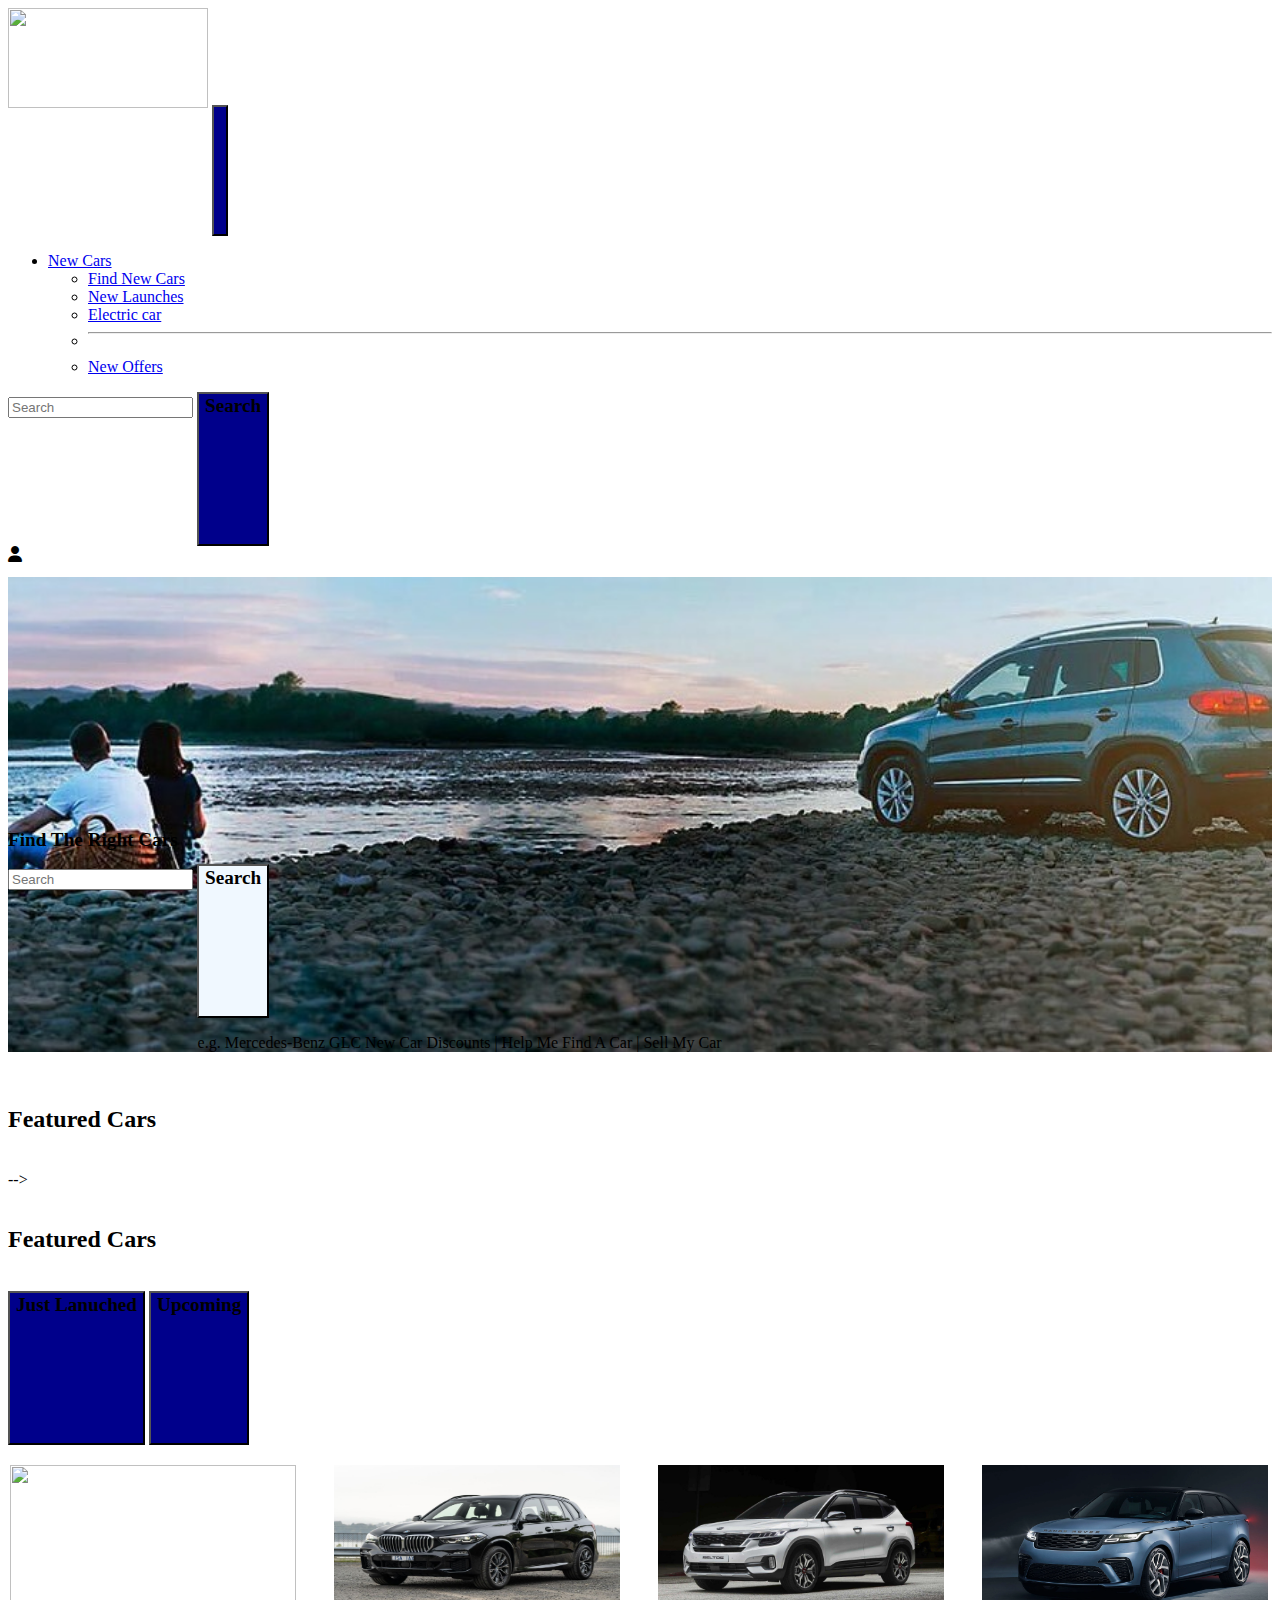
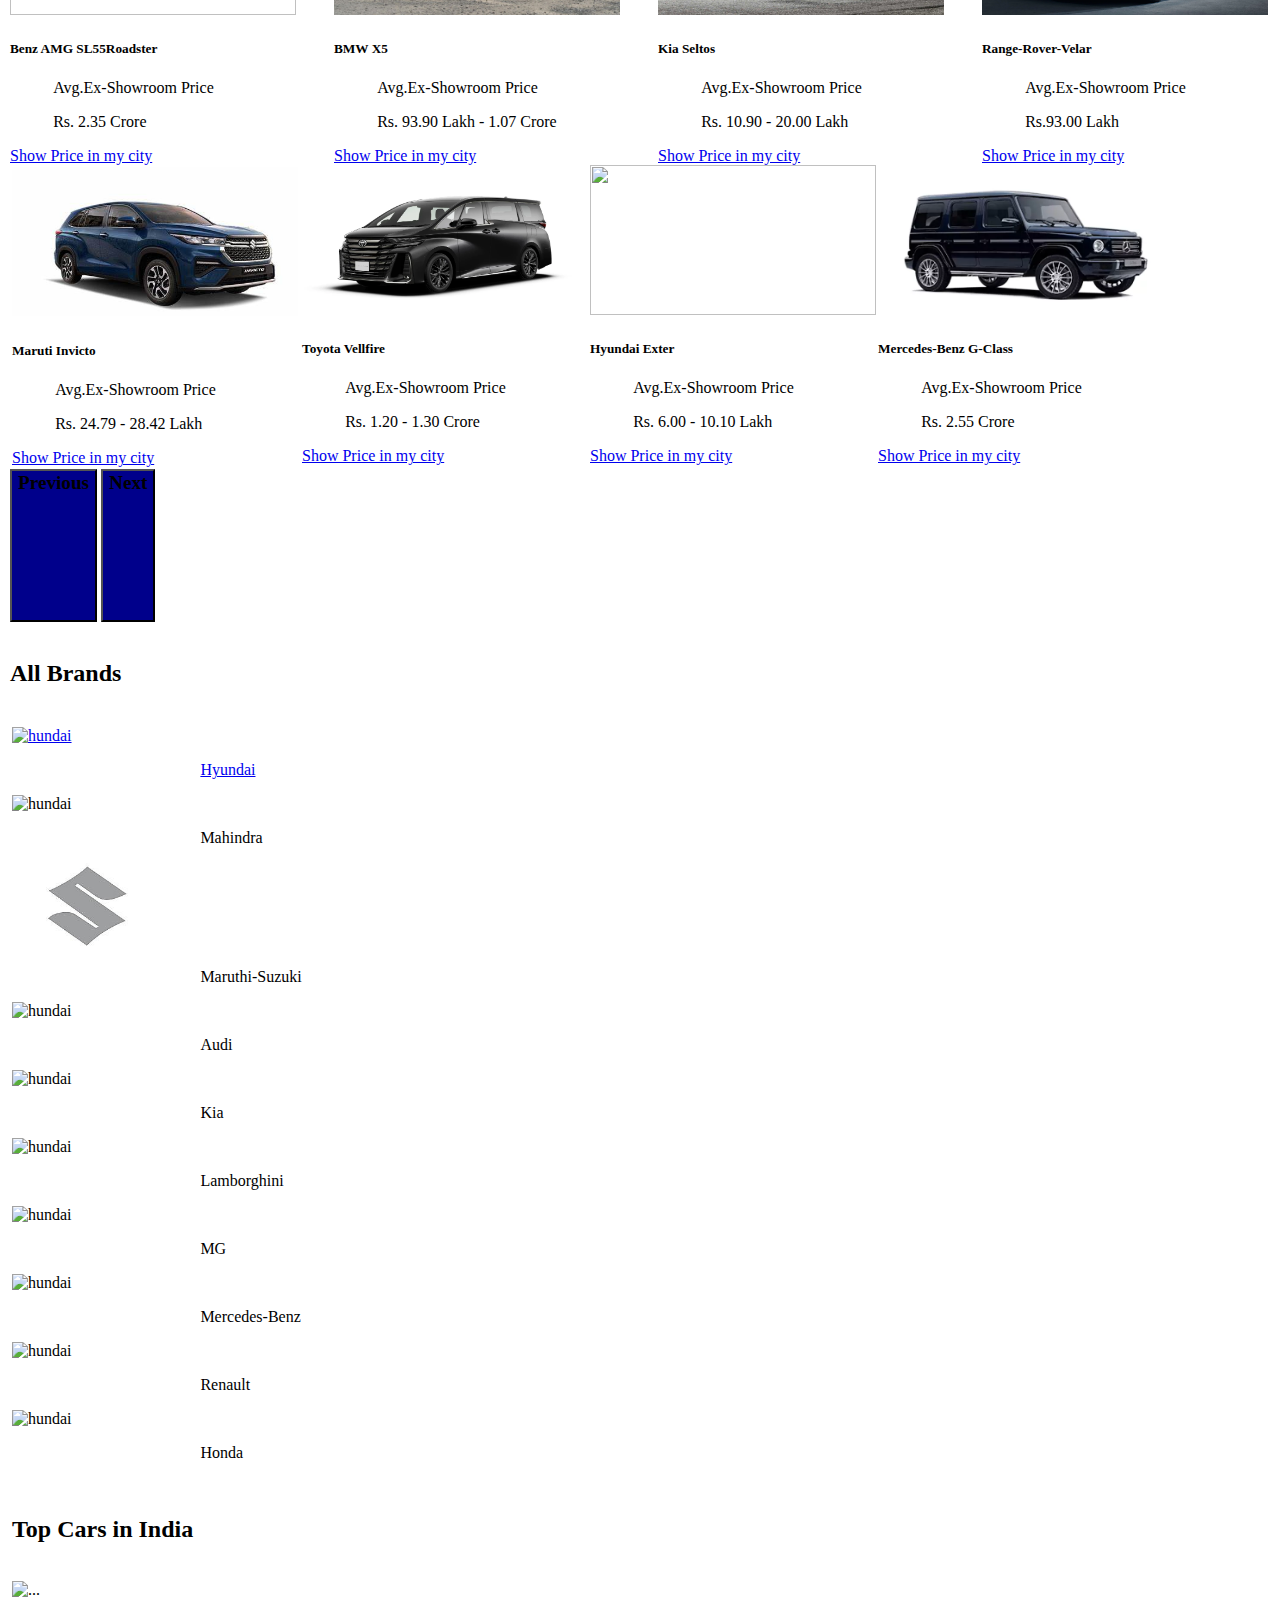
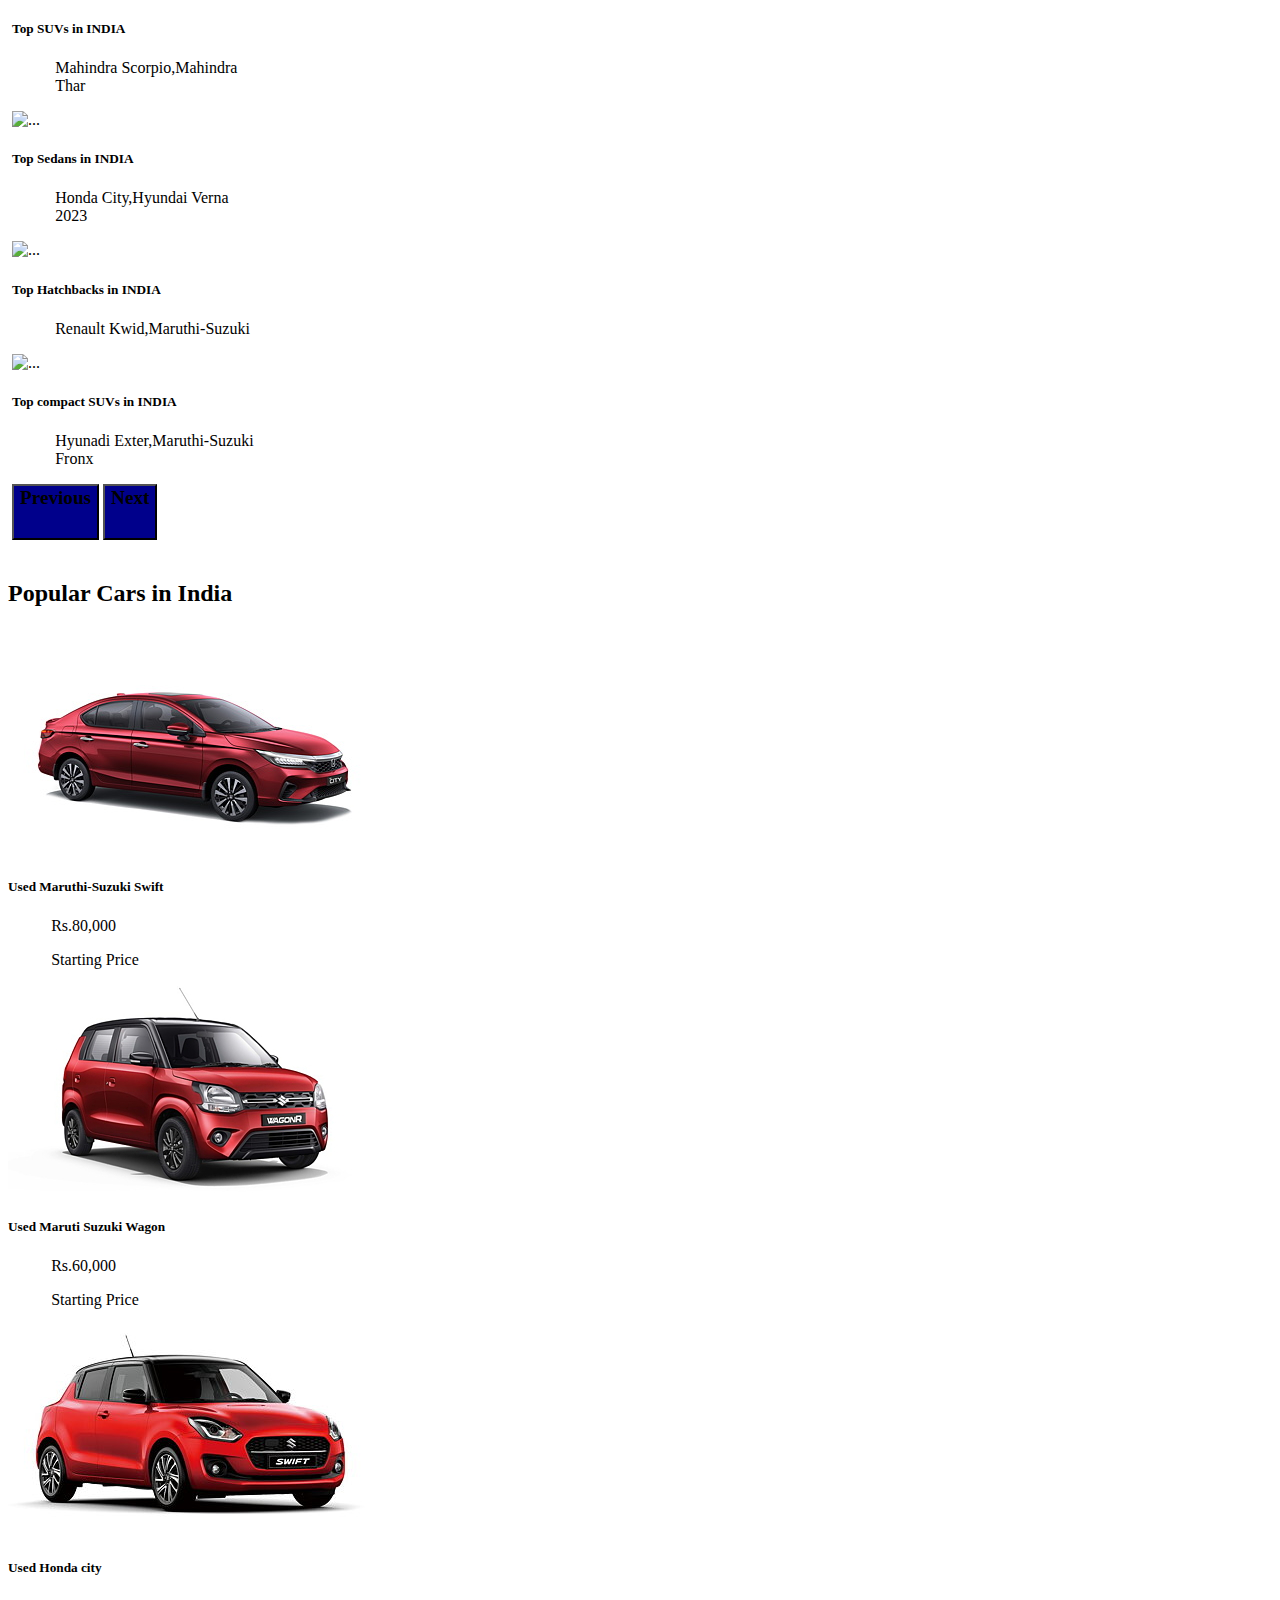
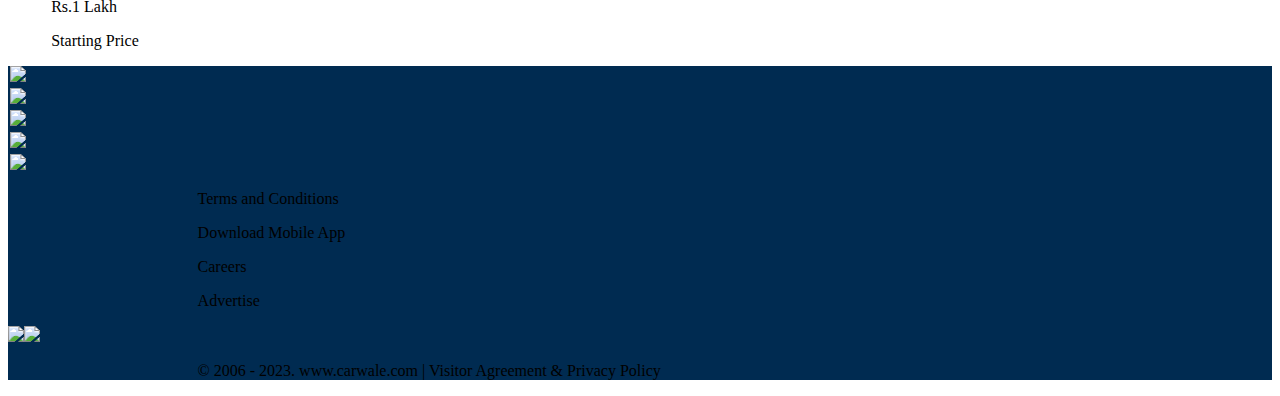
==== commit 2a857974: "resolve conflict" ====
--- a/index.html
+++ b/index.html
@@ -4,62 +4,69 @@
     <meta charset="UTF-8">
     <meta name="viewport" content="width=device-width, initial-scale=1.0">
     <title>CARWALE</title>
+    <link rel="stylesheet" href="https://cdnjs.cloudflare.com/ajax/libs/font-awesome/6.4.2/css/all.min.css">
     <link rel="stylesheet" href="style.css">
     <link href="https://cdn.jsdelivr.net/npm/bootstrap@5.0.2/dist/css/bootstrap.min.css" rel="stylesheet" integrity="sha384-EVSTQN3/azprG1Anm3QDgpJLIm9Nao0Yz1ztcQTwFspd3yD65VohhpuuCOmLASjC" crossorigin="anonymous">
 </head>
 <body>
-    <!-- header section starts -------------------->
+
+    <!---header starts---------------------------------------------------->
     <div class="container ">
-        <nav class="navbar navbar-expand-lg bg-body-tertiary">
-            <div class="container-fluid">
-              <a class="navbar-brand" href="#"><img src="images/footer-imgs/3.jpg" style="height:100px ; width: 200px;"></a>
-              <button class="navbar-toggler text-light" type="button" data-bs-toggle="collapse" data-bs-target="#navbarSupportedContent" aria-controls="navbarSupportedContent" aria-expanded="false" aria-label="Toggle navigation">
-                <span class="navbar-toggler-icon"></span>
-              </button>
-              <div class="collapse navbar-collapse justify-content-end" id="navbarSupportedContent">
-                <ul class="navbar-nav mb-2 mb-lg-0">
-                    <li class="nav-item dropdown">
-                      <a class="nav-link dropdown-toggle" href="#" role="button" data-bs-toggle="dropdown" aria-expanded="false">
-                         New Cars
-                      </a>
-                      <ul class="dropdown-menu">
-                        <li><a class="dropdown-item " href="#">Find New Cars</a></li>
-                        <li><a class="dropdown-item" href="#">New Launches</a></li>
-                        <li><a class="dropdown-item" href="#">Electric car</a></li>
-                        <li><hr class="dropdown-divider"></li>
-                        <li><a class="dropdown-item " href="#">New Offers</a></li>
-                      </ul>
-                    </li>
-                  </ul>
-                  <form class="d-flex" role="search">
-                    <input class="form-control me-2" type="search" placeholder="Search" aria-label="Search">
-                    <button class="btn btn-outline-success" type="submit">Search</button>
-                  </form>
-                  <div class="icon ms-5 ">
-                      <i class="fa-solid fa-user"></i>
-                  </div>
-                </div>
-              </div>
-            </nav>
+    <nav class="navbar navbar-expand-lg bg-body-tertiary">
+        <div class="container-fluid">
+          <a class="navbar-brand" href="index.html"><img src="C:\Users\ASHVITHA\OneDrive\Documents\Fullstack training - fabvey\CARS-COMPARE-WEB\images\footer-imgs/3.jpg" style="height:100px ; width: 200px;"></a>
+          <button class="navbar-toggler text-light" type="button" data-bs-toggle="collapse" data-bs-target="#navbarSupportedContent" aria-controls="navbarSupportedContent" aria-expanded="false" aria-label="Toggle navigation">
+            <span class="navbar-toggler-icon"></span>
+          </button>
+          <div class="collapse navbar-collapse justify-content-end" id="navbarSupportedContent">
+
+            <ul class="navbar-nav mb-2 mb-lg-0">
+              <li class="nav-item dropdown">
+                <a class="nav-link dropdown-toggle" href="#" role="button" data-bs-toggle="dropdown" aria-expanded="false">
+                   New Cars
+                </a>
+                <ul class="dropdown-menu">
+                  <li><a class="dropdown-item " href="new _cars.html">Find New Cars</a></li>
+                  <li><a class="dropdown-item" href="new_launches.html">New Launches</a></li>
+                  <li><a class="dropdown-item" href="#">Electric car</a></li>
+                  <li><hr class="dropdown-divider"></li>
+                  <li><a class="dropdown-item " href="#">New Offers</a></li>
+                </ul>
+              </li>
+            </ul>
+            <form class="d-flex" role="search">
+              <input class="form-control me-2" type="search" placeholder="Search" aria-label="Search">
+              <button class="btn btn-outline-success" type="submit">Search</button>
+            </form>
+            <div class="icon ms-5 ">
+                <i class="fa-solid fa-user"></i>
+            </div>
           </div>
-          <!-- header section ends ----------------->
+        </div>
+      </nav>
+    </div>
     
-    
-        <!-- banner section starts -->
-        <section class="banner-section">
-            <div class="container text-light  ">
-              
-                <h1>Find The Right Cars</h1>
-                <form class="d-flex" role="search">
-                    <input class="form-control me-2" type="search" placeholder="Type to select car name, e.g.Renult Kiger" aria-label="Search">
-                    <button class="btn btn-outline-success" type="submit" style="background-color: aliceblue;">Search</button>
-                   
-                  </form>
-                  <p>e.g. Mercedes-Benz GLC                               New Car Discounts | Help Me Find A Car | Sell My Car</p>
-                
-    
-                <!-- <div class="row">
-                    <div class="col-lg-12"> </div>
+    <!---header ends---------------------------------------------->
+
+    <!--hero images starts--------------------------------------------------->
+    <section class="banner-section">
+        <div class="container text-light  ">
+          
+            <h1>Find The Right Cars</h1>
+            <form class="d-flex" role="search">
+                <input class="form-control me-2" type="search" placeholder="Search" aria-label="Search">
+                <button class="btn btn-outline-success" type="submit" style="background-color: aliceblue;">Search</button>
+               
+              </form>
+              <p>e.g. Mercedes-Benz GLC                               New Car Discounts | Help Me Find A Car | Sell My Car</p>
+       </div>
+    </section>
+    <!---hero iages end-->
+    <!-- Featured Cars starts ---------------------------------------->
+    <section class="page-section">
+        <div class="container">
+                <div class="section-title"><br>
+                    <h2>Featured Cars</h2><br>
                 </div>
                 <div class="row">
                     <div class="col-lg-12">  </div>
@@ -333,28 +340,15 @@
             </div>
         </div>
     </section>
-<!-- popular cars section starts ------------->
-
-
-
-
-
-<!--Footer section starts------------------------------->
-<footer style="background-color:#002b51;;" class="mt-5 pt-5 pb-5">
-    <div class="container display-flex justify-content-between text-light width-20% " >
-        <div class="row"  >
-            <div class="col img-thumbnail" ><img src="images/footer-imgs/3.jpg" width="50%"></div>
-            <div class="col img-thumbnail"><img src="images/footer-imgs/7.jpg" width="50%"></div>
-            <div class="col img-thumbnail"><img src="images/footer-imgs/2.jpg"width="50%"></div>
-            <div class="col img-thumbnail"><img src="images/footer-imgs/5.jpg"width="50%"></div>
-            <div class="col img-thumbnail"><img src="images/footer-imgs/6.jpg"width="50%"></div>
-        </div>
-        <div class="row m-auto">
-            <!-- <div class="col-lg-6"> -->
-            <hr>
-            <div class="col-lg-4 p-1 " >
-                <p>About US</p>
-               
+    <!--Footer section starts------------------------------->
+    <footer style="background-color:#002b51;;" class="mt-5 pt-5 pb-5">
+        <div class="container display-flex justify-content-between text-light width-20% " >
+            <div class="row"  >
+                <div class="col img-thumbnail" ><img src="images/footer no bg/logo.png" width="50%"></div>
+                <div class="col img-thumbnail"><img src="images/footer-imgs/car trade.png" width="50%"></div>
+                <div class="col img-thumbnail"><img src="images/footer-imgs/2.jpg"width="50%"></div>
+                <div class="col img-thumbnail"><img src="images/footer-imgs/5.jpg"width="50%"></div>
+                <div class="col img-thumbnail"><img src="images/footer-imgs/6.jpg"width="50%"></div>
             </div>
             <div class="col-lg-4">
                <p>Terms and Conditions</p>
@@ -398,3 +392,48 @@
 </body>
 
 </html>
+
+
+
+
+
+
+
+
+
+
+    <!-- <nav class="navbar navbar-expand-lg bg-body-tertiary ">
+        <div class="container-fluid  display-flex  justify-content-between">
+            <div>
+                <a class="navbar-brand" href="#"></a>
+            <img src="C:\Users\ASHVITHA\OneDrive\Documents\Fullstack training - fabvey\CARS-COMPARE-WEB\images\footer-imgs/3.jpg" width="10%">
+            <button class="navbar-toggler" type="button" data-bs-toggle="collapse" data-bs-target="#navbarSupportedContent" aria-controls="navbarSupportedContent" aria-expanded="false" aria-label="Toggle navigation">
+                <span class="navbar-toggler-icon"></span>
+            </button>
+            </div>
+            <div class=" collapse navbar-collapse justify-content-center" id="navbarSupportedContent " >
+                <ul class="navbar-nav me-auto mb-2 mb-lg-0 ">
+                    <li class="nav-item dropdown">
+                        <a class="nav-link dropdown-toggle " href="#" role="button" data-bs-toggle="dropdown" aria-expanded="false" > NEW CARS</a>
+                        <ul class="dropdown-menu">
+                        <li><a class="dropdown-item" href="#">Find NEW cars</a></li>
+                        <li><a class="dropdown-item" href="#">New Launches</a></li>
+                        <li><a class="dropdown-item" href="#">Electric Cars</a></li>
+                        <li><hr class="dropdown-divider"></li>
+                        <li><a class="dropdown-item" href="#">New Car Offers</a></li>
+                        </ul>
+                    </li>
+                </ul>
+            </div>
+            <div>
+            <form class="d-flex" role="search">
+                <input class="form-control me-2" type="search" placeholder="Search" aria-label="Search">
+                <button class="btn btn-outline-success" type="submit">Search</button>
+            </form>
+            </div>
+            <img src="C:\Users\ASHVITHA\OneDrive\Documents\Fullstack training - fabvey\CARS-COMPARE-WEB\images\header\login.jpg" width="40px">
+            <button class="navbar-toggler" type="button" data-bs-toggle="collapse" data-bs-target="#navbarSupportedContent" aria-controls="navbarSupportedContent" aria-expanded="false" aria-label="Toggle navigation">
+                <span class="navbar-toggler-icon"></span>
+            </button>
+        </div>     
+    </nav> -->
--- a/style.css
+++ b/style.css
@@ -1,3 +1,41 @@
+/*--------------------------
+Banner ---------------------*/
+.banner-section{
+  background-image: url('./images/banner-img.jpg');
+  background-repeat: no-repeat;
+  background-size: cover;
+  background-position: center center;
+  min-height: 400px;
+}
+.banner-section-newcar{
+ align-self: auto;
+  background-repeat: no-repeat;
+  background-size:auto ;
+  background-position: center center;
+  min-height: 300px;
+  max-width: 50px;
+  
+}
+
+h1{
+  align-content: center;
+  padding-top: 20%;
+  font-size: larger;
+  font-weight: bolder;
+}
+.banner-img{
+  padding-right: 15%;
+  padding-left: 15%;
+}
+p{
+  
+  text-align: justify;
+  text-justify: inter-word;
+  padding-left: 15%;
+  padding-right: 15%;
+}
+
+
 /* add responsive media queries */
 @media screen and (max-width: 200px) {
     .box{
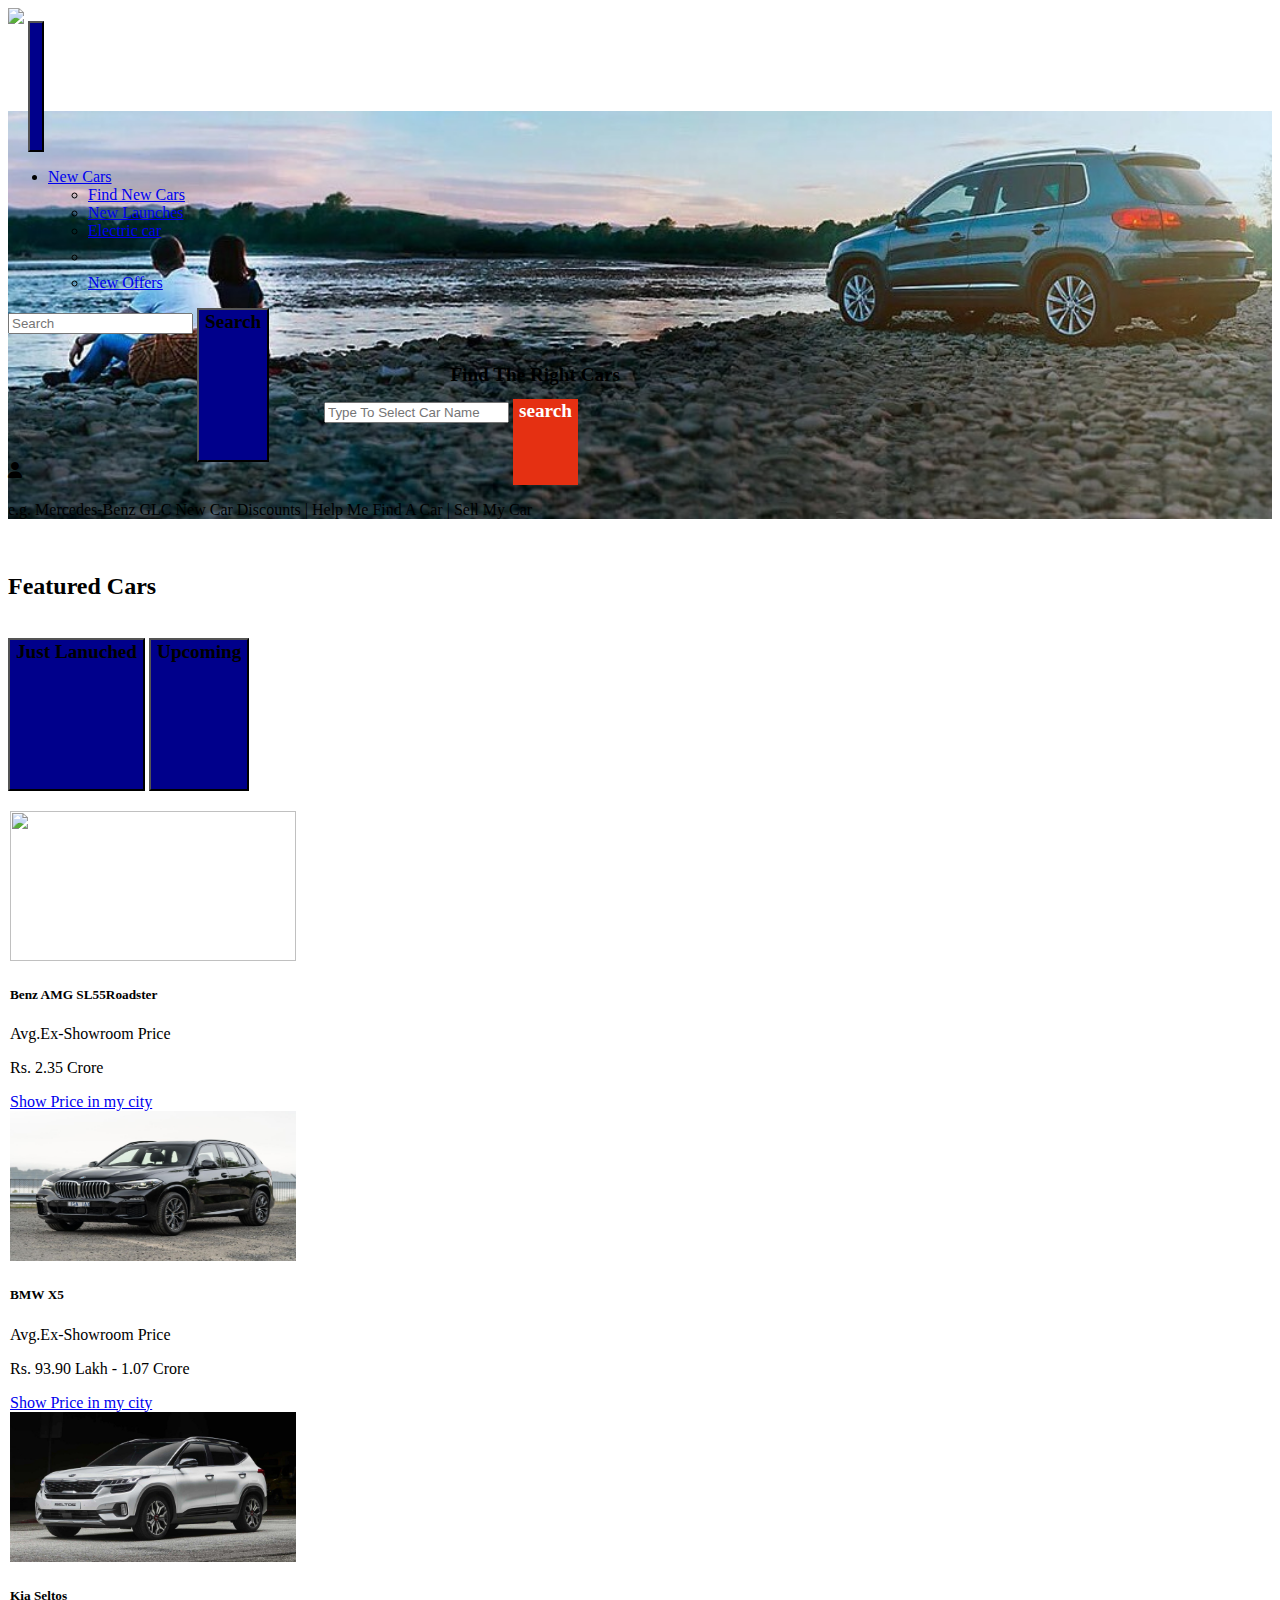
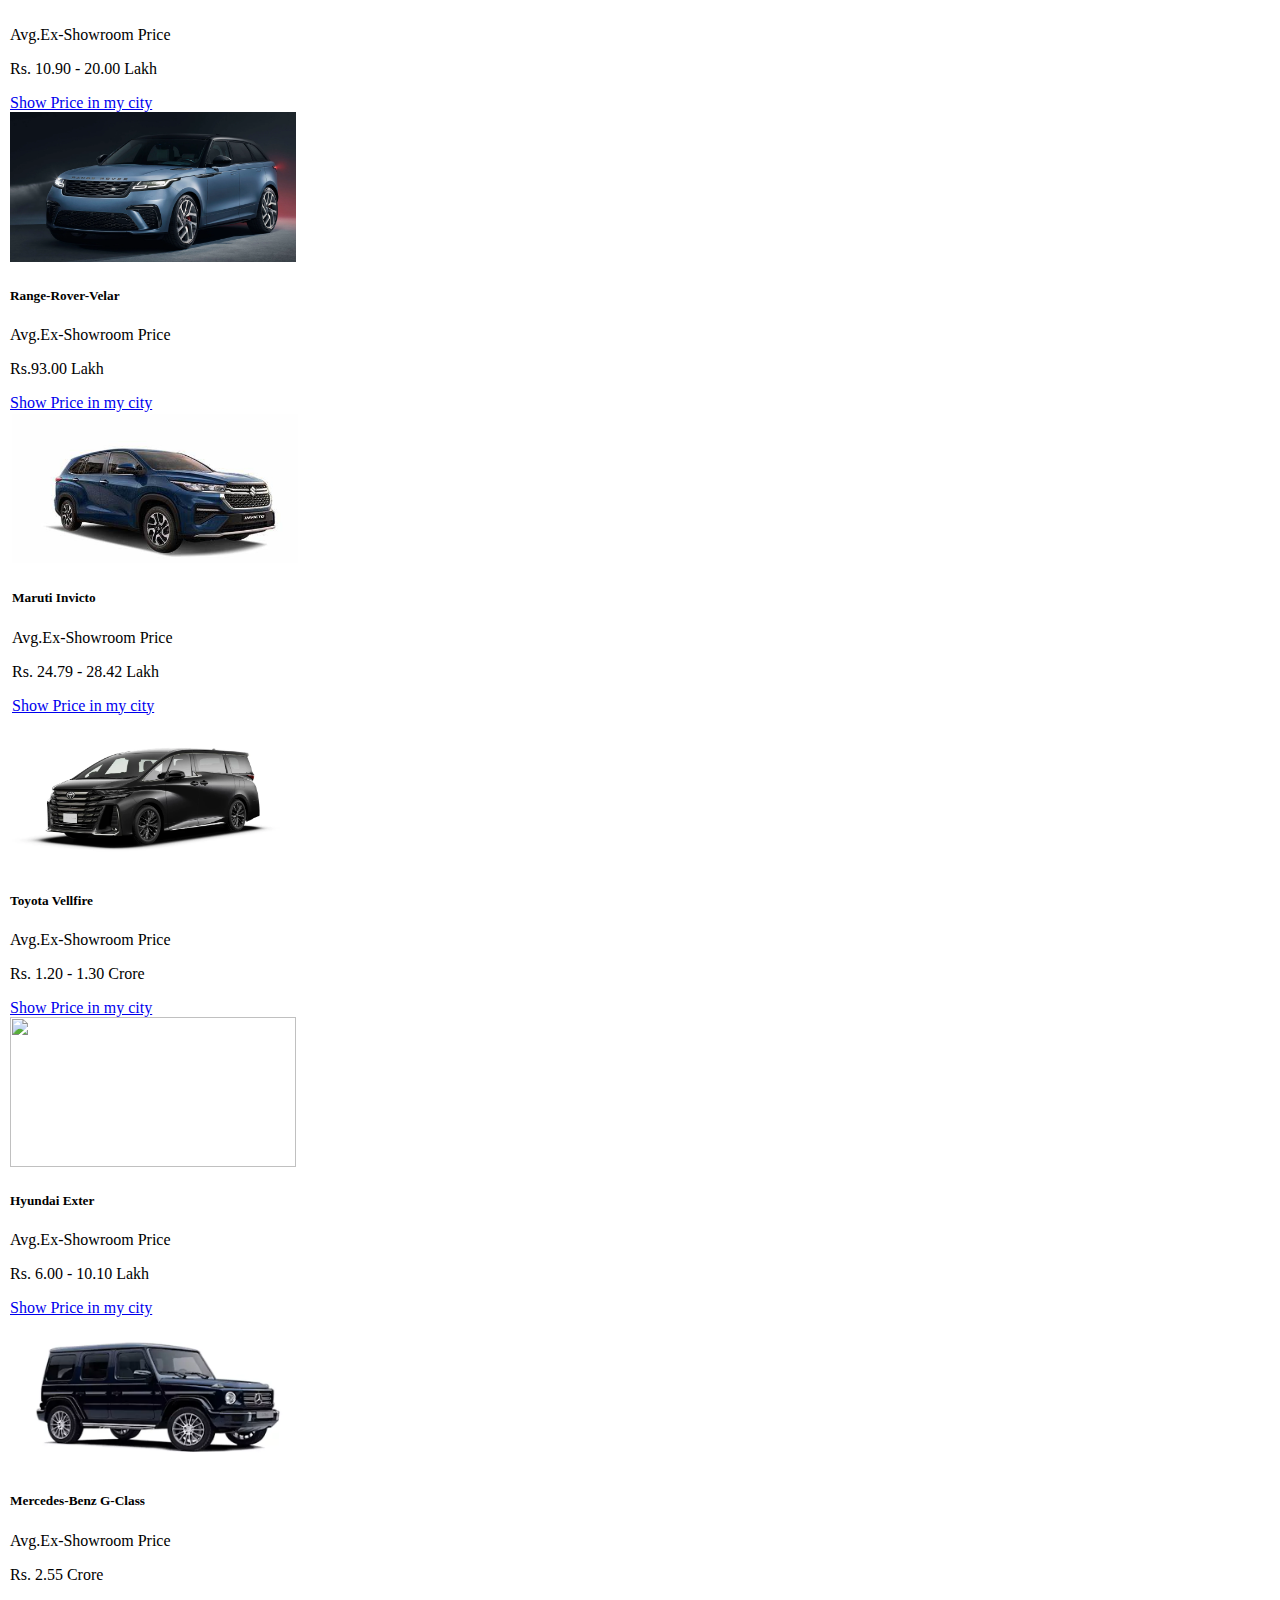
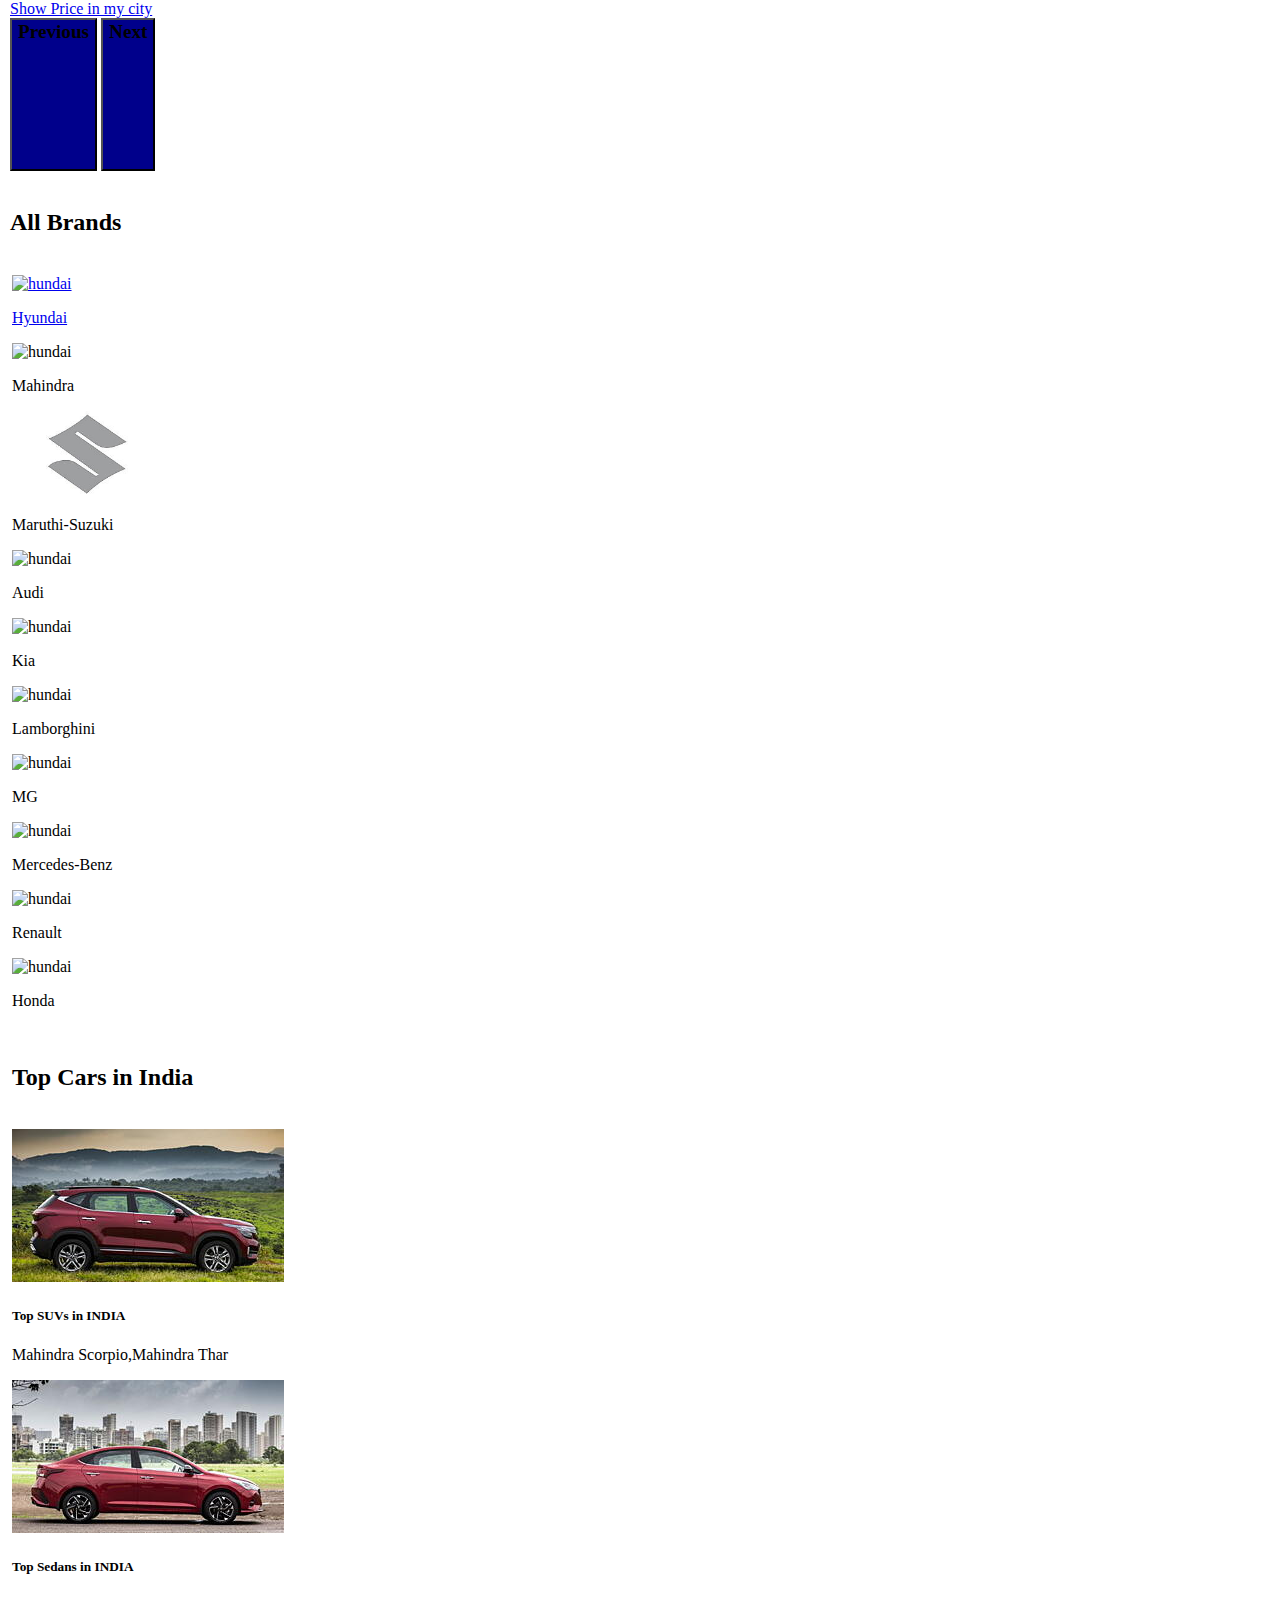
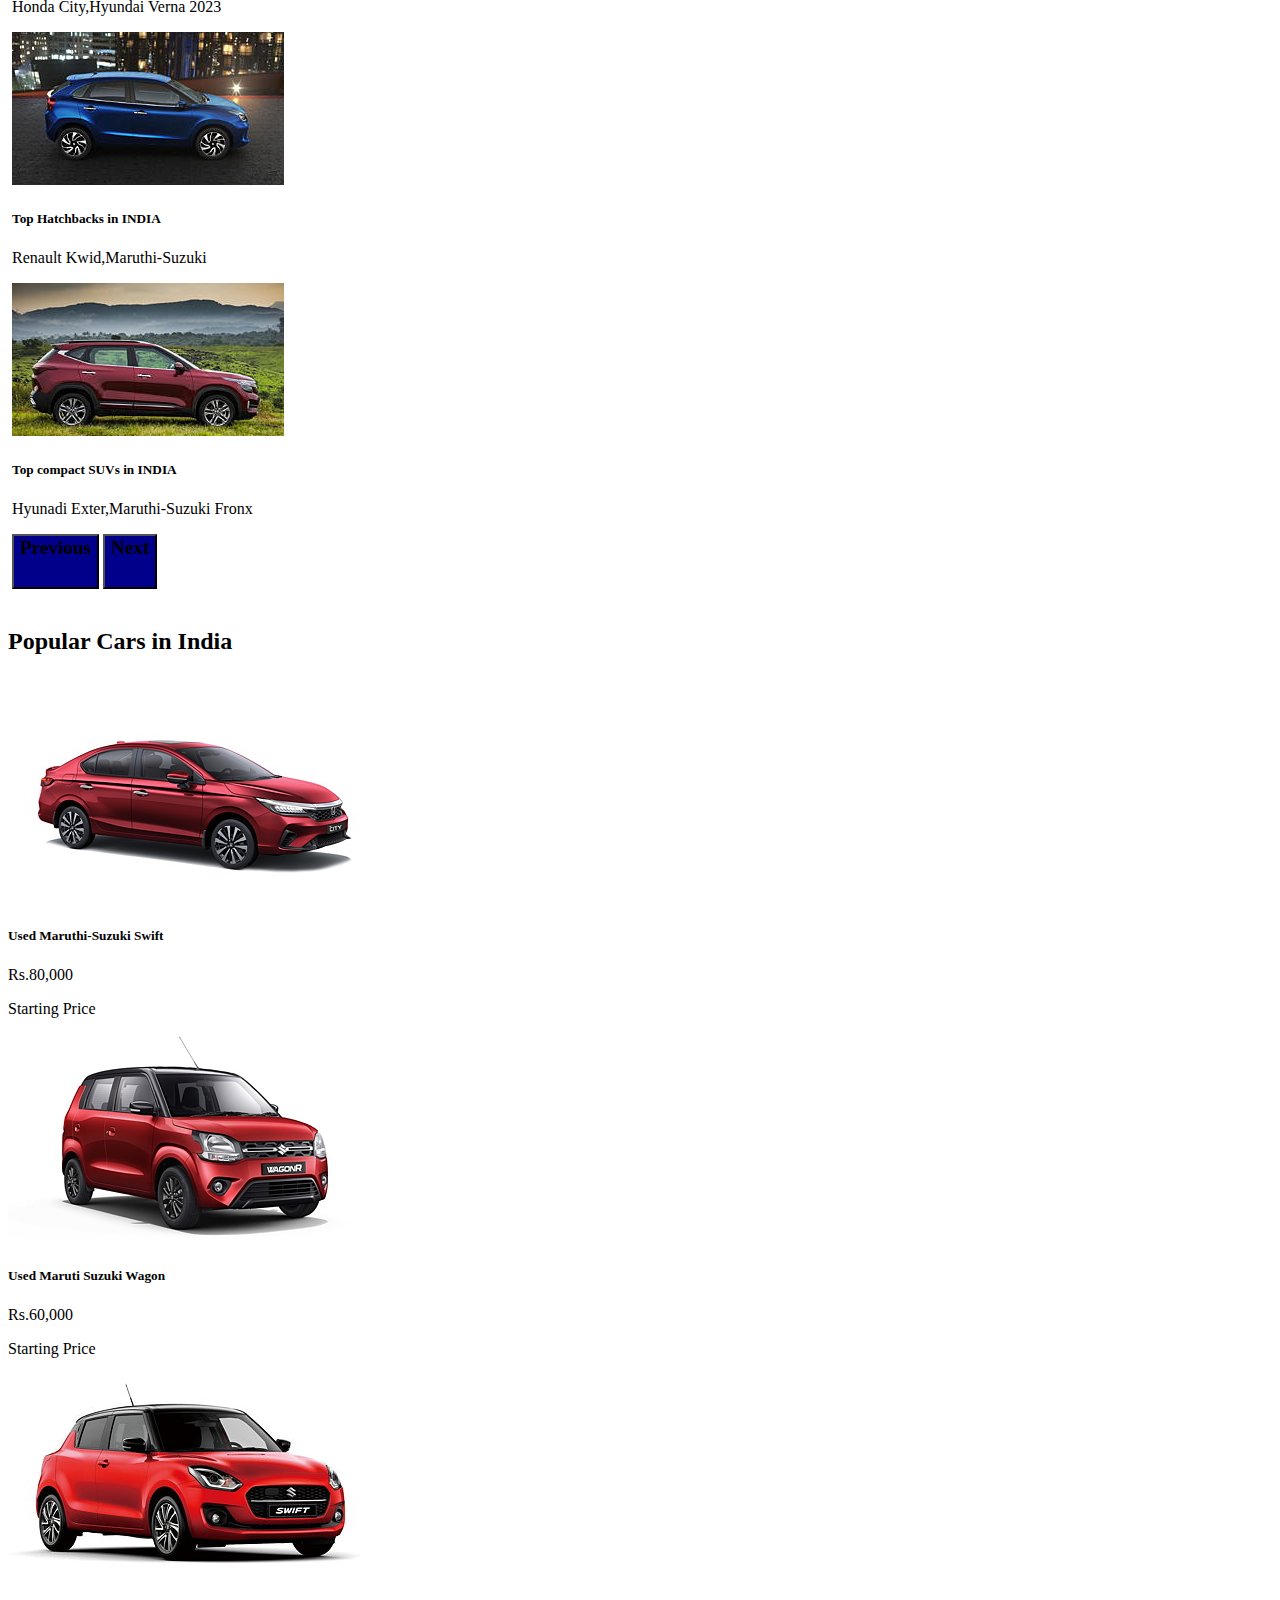
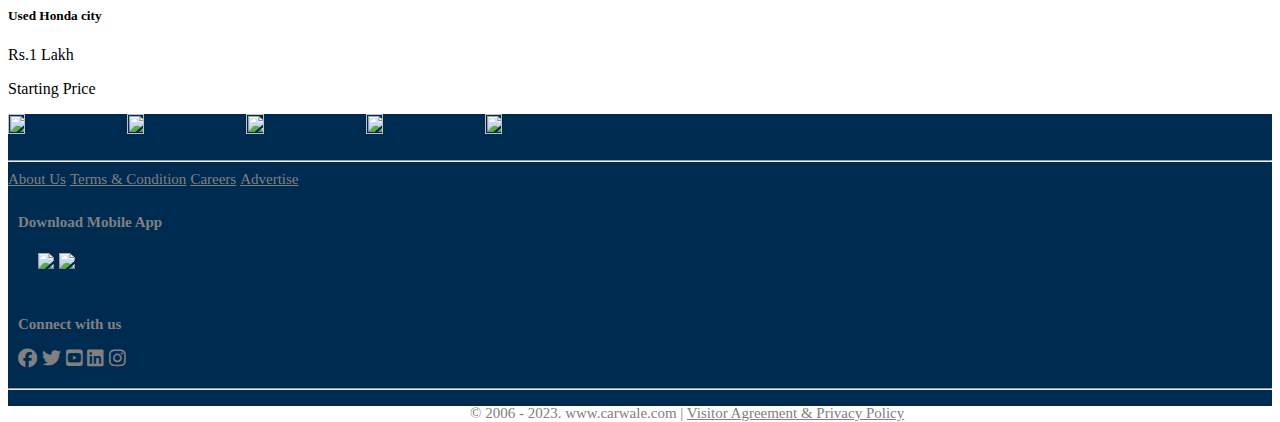
==== commit e521a9d8: "update new changes" ====
--- a/index.html
+++ b/index.html
@@ -11,10 +11,10 @@
 <body>
 
     <!---header starts---------------------------------------------------->
-    <div class="container ">
+    <div class="container " style="height: 90px;">
     <nav class="navbar navbar-expand-lg bg-body-tertiary">
         <div class="container-fluid">
-          <a class="navbar-brand" href="index.html"><img src="C:\Users\ASHVITHA\OneDrive\Documents\Fullstack training - fabvey\CARS-COMPARE-WEB\images\footer-imgs/3.jpg" style="height:100px ; width: 200px;"></a>
+          <a class="navbar-brand" href="index.html" ><img src="images/footer-imgs/3.jpg" style="width: 130px;"></a>
           <button class="navbar-toggler text-light" type="button" data-bs-toggle="collapse" data-bs-target="#navbarSupportedContent" aria-controls="navbarSupportedContent" aria-expanded="false" aria-label="Toggle navigation">
             <span class="navbar-toggler-icon"></span>
           </button>
@@ -47,33 +47,20 @@
     </div>
     
     <!---header ends---------------------------------------------->
-
     <!--hero images starts--------------------------------------------------->
     <section class="banner-section">
         <div class="container text-light  ">
           
             <h1>Find The Right Cars</h1>
-            <form class="d-flex" role="search">
-                <input class="form-control me-2" type="search" placeholder="Search" aria-label="Search">
-                <button class="btn btn-outline-success" type="submit" style="background-color: aliceblue;">Search</button>
-               
-              </form>
-              <p>e.g. Mercedes-Benz GLC                               New Car Discounts | Help Me Find A Car | Sell My Car</p>
+            <div class="input-group"style="padding-left :25%; padding-right:25%">
+                <input type="search" class="form-control rounded" placeholder="Type To Select Car Name" aria-label="Search" aria-describedby="search-addon">
+                <button type="button " class="btn btn-outline-primary" style="background-color: #e53012; border: none; color: white; ">search</button>
+              </div>
+              <p>e.g. Mercedes-Benz GLC New Car Discounts | Help Me Find A Car | Sell My Car</p>
        </div>
     </section>
-    <!---hero iages end-->
-    <!-- Featured Cars starts ---------------------------------------->
-    <section class="page-section">
-        <div class="container">
-                <div class="section-title"><br>
-                    <h2>Featured Cars</h2><br>
-                </div>
-                <div class="row">
-                    <div class="col-lg-12">  </div>
-                </div> -->
-           </div>
-        </section>
-        <!-- banner section ends -->
+    <!---hero iages end-------------------------------------------------->
+   
 <!-- Featured Cars starts ---------------------------------------->
 <section class="page-section">
     <!-- <div id="carouselExampleDark" class="carousel carousel dark slide">
@@ -94,9 +81,9 @@
                     <div id="carouselExample" class="carousel slide">
                         <div class="carousel-inner">
                           <div class="carousel-item active">
-                            <div style="display: flex; justify-content: space-between;">
-                                <div class="col-md-3">
-                                    <div class="card" style="width: 18rem;">
+                            <div class="row justify-content-between">
+                                <div class="col-md-3">
+                                    <div class="card" >
                                         <img id="img1" src="images/featured-cars/benz.webp" class="card-img-top" >
                                         <div class="card-body">
                                         <h5 class="justify-content-left">Benz AMG SL55Roadster</h5>
@@ -107,7 +94,7 @@
                                     </div>
                                 </div>
                                 <div class="col-md-3">
-                                    <div class="card" style="width: 18rem;">
+                                    <div class="card" >
                                         <img id="img1" src="images/featured-cars/BMW.jpg" class="card-img-top" >
                                         <div class="card-body">
                                         <h5 class= "Top">BMW X5</h5>
@@ -118,7 +105,7 @@
                                     </div>
                                 </div>
                                 <div class="col-md-3">
-                                    <div class="card" style="width: 18rem;">
+                                    <div class="card" >
                                         <img id="img1" src="images/featured-cars/kia-seltos.jpg" class="card-img-top" >
                                         <div class="card-body">
                                         <h5 class= "Top">Kia Seltos</h5>
@@ -129,7 +116,7 @@
                                     </div>
                                 </div>
                                 <div class="col-md-3">
-                                    <div class="card" style="width: 18rem;">
+                                    <div class="card" >
                                         <img id="img1" src="images/featured-cars/Land-Rover-Range-Rover-Velar.webp" class="card-img-top">
                                         <div class="card-body">
                                         <h5 class= "Top">Range-Rover-Velar</h5>
@@ -143,9 +130,9 @@
                            
                           </div>
                           <div class="carousel-item">
-                            <div style="display: flex;">
+                            <div class="row">
                                 <div class="col">
-                                    <div class="card" style="width: 18rem;">
+                                    <div class="card" >
                                         <img id="img1" src="images/featured-cars/maruti.jpeg" class="card-img-top" >
                                         <div class="card-body">
                                         <h5 class="Top">Maruti Invicto</h5>
@@ -156,7 +143,7 @@
                                     </div>
                                 </div>
                                 <div class="col-md-3">
-                                    <div class="card" style="width: 18rem;">
+                                    <div class="card" >
                                         <img id="img1" src="images/featured-cars/vellfire.webp" class="card-img-top" >
                                         <div class="card-body">
                                         <h5 class= "Top">Toyota Vellfire</h5>
@@ -167,7 +154,7 @@
                                     </div>
                                 </div>
                                 <div class="col-md-3">
-                                    <div class="card" style="width: 18rem;">
+                                    <div class="card" >
                                         <img id="img1" src="images/featured-cars/hyunadi.webp" class="card-img-top" >
                                         <div class="card-body">
                                         <h5 class= "Top">Hyundai Exter</h5>
@@ -178,7 +165,7 @@
                                     </div>
                                 </div>
                                 <div class="col-md-3">
-                                    <div class="card" style="width: 18rem;">
+                                    <div class="card" >
                                         <img id="img1" src="images/featured-cars/benz G class.webp" class="card-img-top">
                                         <div class="card-body">
                                         <h5 class= "Top ">Mercedes-Benz G-Class</h5>
@@ -250,8 +237,8 @@
         </div><br>
         <div class="row">
             <div class="col-md-3">
-                <div class="card" style="width: 18rem;">
-                    <img src="images/top -cars/suv.jpg" class="card-img-top" alt="...">
+                <div class="card" >
+                    <img src="images/top-cars/suv.jpg" class="card-img-top" alt="...">
                     <div class="card-body">
                     <h5 class="top"> Top SUVs in INDIA</h5>
                     <p>Mahindra Scorpio,Mahindra Thar</p>
@@ -259,8 +246,8 @@
                 </div>
             </div>
             <div class="col-md-3">
-                <div class="card" style="width: 18rem;">
-                    <img src="images/top -cars/sedan.jpg" class="card-img-top" alt="...">
+                <div class="card" >
+                    <img src="images/top-cars/sedan.jpg" class="card-img-top" alt="...">
                     <div class="card-body">
                     <h5 class="top">Top Sedans in INDIA</h5>
                     <p>Honda City,Hyundai Verna 2023</p>
@@ -268,8 +255,8 @@
                 </div>
             </div>
             <div class="col-md-3">
-                <div class="card" style="width: 18rem;">
-                    <img src="images/top -cars/hatchbacks.jpg" class="card-img-top" alt="...">
+                <div class="card" >
+                    <img src="images/top-cars/hatchbacks.jpg" class="card-img-top" alt="...">
                     <div class="card-body">
                     <h5 class="top">Top Hatchbacks in INDIA</h5>
                     <p>Renault Kwid,Maruthi-Suzuki</p>
@@ -277,8 +264,8 @@
                 </div>
             </div>
             <div class="col-md-3">
-                <div class="card" style="width: 18rem;">
-                    <img src="images/top -cars/suv.webp" class="card-img-top" alt="...">
+                <div class="card" >
+                    <img src="images/top-cars/suv.jpg" class="card-img-top" alt="...">
                     <div class="card-body">
                     <h5 class="top">Top compact SUVs in INDIA</h5>
                     <p>Hyunadi Exter,Maruthi-Suzuki Fronx</p>
@@ -308,7 +295,7 @@
             </div><br>
             <div class="row">
                 <div class="col-md-4">
-                    <div class="card" style="width: 18rem;">
+                    <div class="card" >
                         <img src="images/popular-cars/2023-city-exterior-right-front-three-quarter.jpeg" class="card-img-top" alt="...">
                         <div class="card-body">
                         <h5 class="top"> Used Maruthi-Suzuki Swift</h5>
@@ -318,7 +305,7 @@
                     </div>
                 </div>
                 <div class="col-md-4">
-                    <div class="card" style="width: 18rem;">
+                    <div class="card" >
                         <img src="images/popular-cars/wagon-r-2022-exterior-right-front-three-quarter.jpeg" class="card-img-top" alt="...">
                         <div class="card-body">
                         <h5 class="top"> Used Maruti Suzuki Wagon</h5>
@@ -328,7 +315,7 @@
                     </div>
                 </div>
                 <div class="col-md-4">
-                    <div class="card" style="width: 18rem;">
+                    <div class="card" >
                         <img src="images/popular-cars/exterior-right-front-three-quarter-10.jpeg" class="card-img-top" alt="...">
                         <div class="card-body">
                         <h5 class="top"> Used Honda city</h5>
@@ -342,47 +329,66 @@
     </section>
     <!--Footer section starts------------------------------->
     <footer style="background-color:#002b51;;" class="mt-5 pt-5 pb-5">
-        <div class="container display-flex justify-content-between text-light width-20% " >
-            <div class="row"  >
-                <div class="col img-thumbnail" ><img src="images/footer no bg/logo.png" width="50%"></div>
-                <div class="col img-thumbnail"><img src="images/footer-imgs/car trade.png" width="50%"></div>
-                <div class="col img-thumbnail"><img src="images/footer-imgs/2.jpg"width="50%"></div>
-                <div class="col img-thumbnail"><img src="images/footer-imgs/5.jpg"width="50%"></div>
-                <div class="col img-thumbnail"><img src="images/footer-imgs/6.jpg"width="50%"></div>
-            </div>
-            <div class="col-lg-4">
-               <p>Terms and Conditions</p>
-                
-            </div>
-            <div class="col-lg-4">
-              <p>Download Mobile App</p>
-            </div>  
-        </div>
-        <div class="row">
-            <div class="col-lg-4">
-                <p>Careers</p>
-            </div>
-            <div class="col-lg-4">
-              <p>Advertise</p>
-            </div>
-            <div class="col-lg-4 p-2 m-auto">
-                <img src="images\footer-imgs\4.jpg"><img src="images\footer-imgs\1.jpg">
-            </div>
-          
-        </div>
-        <div class="About us"></div>
-        <div class="row m-auto">
-            <div class="col-lg-12 text-center p-2">
-                <p>© 2006 - 2023. www.carwale.com    |    Visitor Agreement & Privacy Policy</p>
-            </div>
-        </div>
-
-      <!--Footer section ends------------------------------->
-     
-    </div>
-    
-  </footer>
-       
+        <div class="container display-flex justify-content-between text-light " style="margin-bottom: 45px; width: 60vw; max-height: 1px; " >
+                  <div class="row justify-content-between">
+                      <img src="images/new footer/carwale.png" style="width: 15%; height: 5%;" >
+                      <img src="images/new footer/cartrade.png" style="width: 15%;height: 5%;">
+                      <img src="images/new footer/bikewale.svg" style="width: 15%;height: 5%;">
+                      <img src="images/new footer/mobility.png" style="width: 15%;height: 5%;">
+                      <img src="images/new footer/carwale absure.svg" style="width: 15%;height: 5%;">
+                  </div>
+          </div>
+          <hr style="color: #fff;">
+          <div class="container display-flex justify-content-between text-light width-20%  max-height: 1px;" >
+                  <div class="row" >
+                      <div class="col-3">
+                      </div>
+                      <div class="col-6">
+                          <div class="row">
+                              <div class="col-6">
+                                  <nav class="nav quick-links">
+                                      <a class="nav-link" href="#"style="color: grey;font-size: 15px;">About Us</a>
+                                      <a class="nav-link" href="#"style="color: grey;font-size: 15px;">Terms & Condition</a>
+                                      <a class="nav-link" href="#"style="color: grey;font-size: 15px;">Careers</a>
+                                      <a class="nav-link" href="#"style="color: grey;font-size: 15px;">Advertise</a>
+                                  </nav>
+                              </div>
+                              <div class="col-6">
+                                  <div class="download"style="font-family: 'Times New Roman', Times, serif; color: grey; padding: 10px; font-size:19px;">
+                                      <h3  style="font-size: 15px;padding-top: 1px;padding-bottom: 1px;">Download Mobile App</h3>
+                                      <div class="download-link" style="margin: 20px;">
+                                          <a href="#"><img src="images/new footer/app-store.svg"  style="width: 40%;"></a>
+                                          <a href="#"><img src="images/new footer/play-store.svg" style="width: 40%;"></a>
+                                      </div>
+                                  </div>
+                                  <div class="social-links" style="font-family: 'Times New Roman', Times, serif; color: grey; padding: 10px; font-size:19px;">
+                                      <h3 style="font-size: 15px;margin-top:1px ; padding-top: 1px;">Connect with us</h3>
+                                      <nav class="nav" >
+                                          <a class="nav-link" href="#" style="color: grey; "><i class="fa-brands fa-facebook"></i></a>
+                                          <a class="nav-link" href="#" style="color: grey;"><i class="fa-brands fa-twitter"></i></i></a>
+                                          <a class="nav-link" href="#" style="color: grey;"><i class="fa-brands fa-square-youtube"></i></i></a>
+                                          <a class="nav-link" href="#"style="color: grey;"><i class="fa-brands fa-linkedin"></i></i></a>
+                                          <a class="nav-link" href="#"style="color: grey;"><i class="fa-brands fa-instagram"></i></i></a>
+                                      </nav>
+                                  </div>
+                              </div>
+                          </div>
+                      </div>
+                  </div>
+              </div>
+          </div>
+          <hr style="color: #fff;">
+          <div class="container display-flex justify-content-between text-light " style=" max-height: 1px;;padding-left:450px;  " >
+              <div class="copy right" style="color: grey; font-size: 15px; ">
+               <div class="col">
+                  <div class="row">
+                  <p class="web" style="padding-left:10px ;">© 2006 - 2023. www.carwale.com  | 
+                  <a href="https://www.carwale.com/visitor-agreement/" style="color: grey;"> Visitor Agreement & Privacy Policy</a></p>
+                  </div>
+              </div>
+              </div>
+          </div>
+          </footer>
               
 <!--Footer section ends------------------------------->
 
--- a/style.css
+++ b/style.css
@@ -17,12 +17,16 @@
   
 }
 
+
+
 h1{
   align-content: center;
   padding-top: 20%;
+  padding-left: 35%;
   font-size: larger;
   font-weight: bolder;
 }
+
 .banner-img{
   padding-right: 15%;
   padding-left: 15%;
@@ -31,8 +35,8 @@
   
   text-align: justify;
   text-justify: inter-word;
-  padding-left: 15%;
-  padding-right: 15%;
+  /* padding-left: 25%;
+  padding-right: 25%; */
 }
 
 
@@ -122,4 +126,8 @@
 p.cord text{
   text-align: left;
 }
+/*.container{
+  padding-left: 15%;
+  padding-right: 15%;
+}*/
  
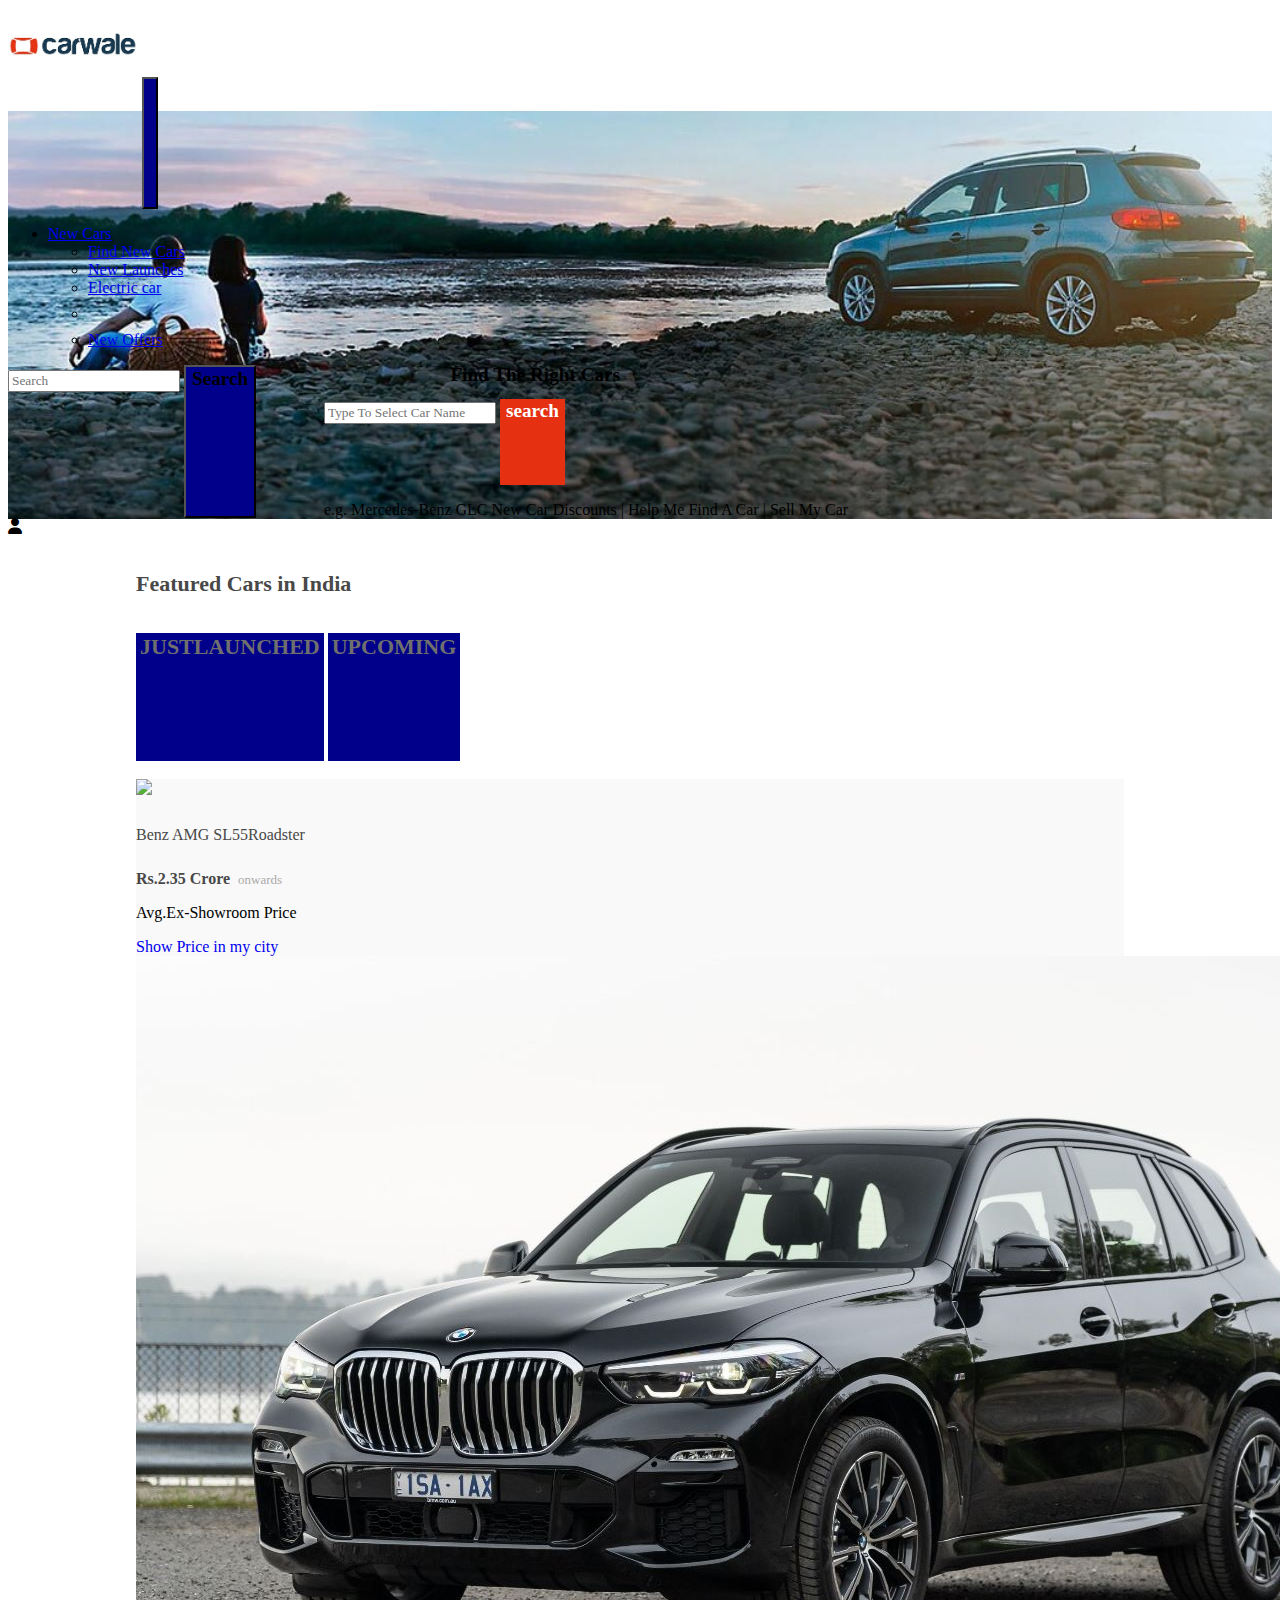
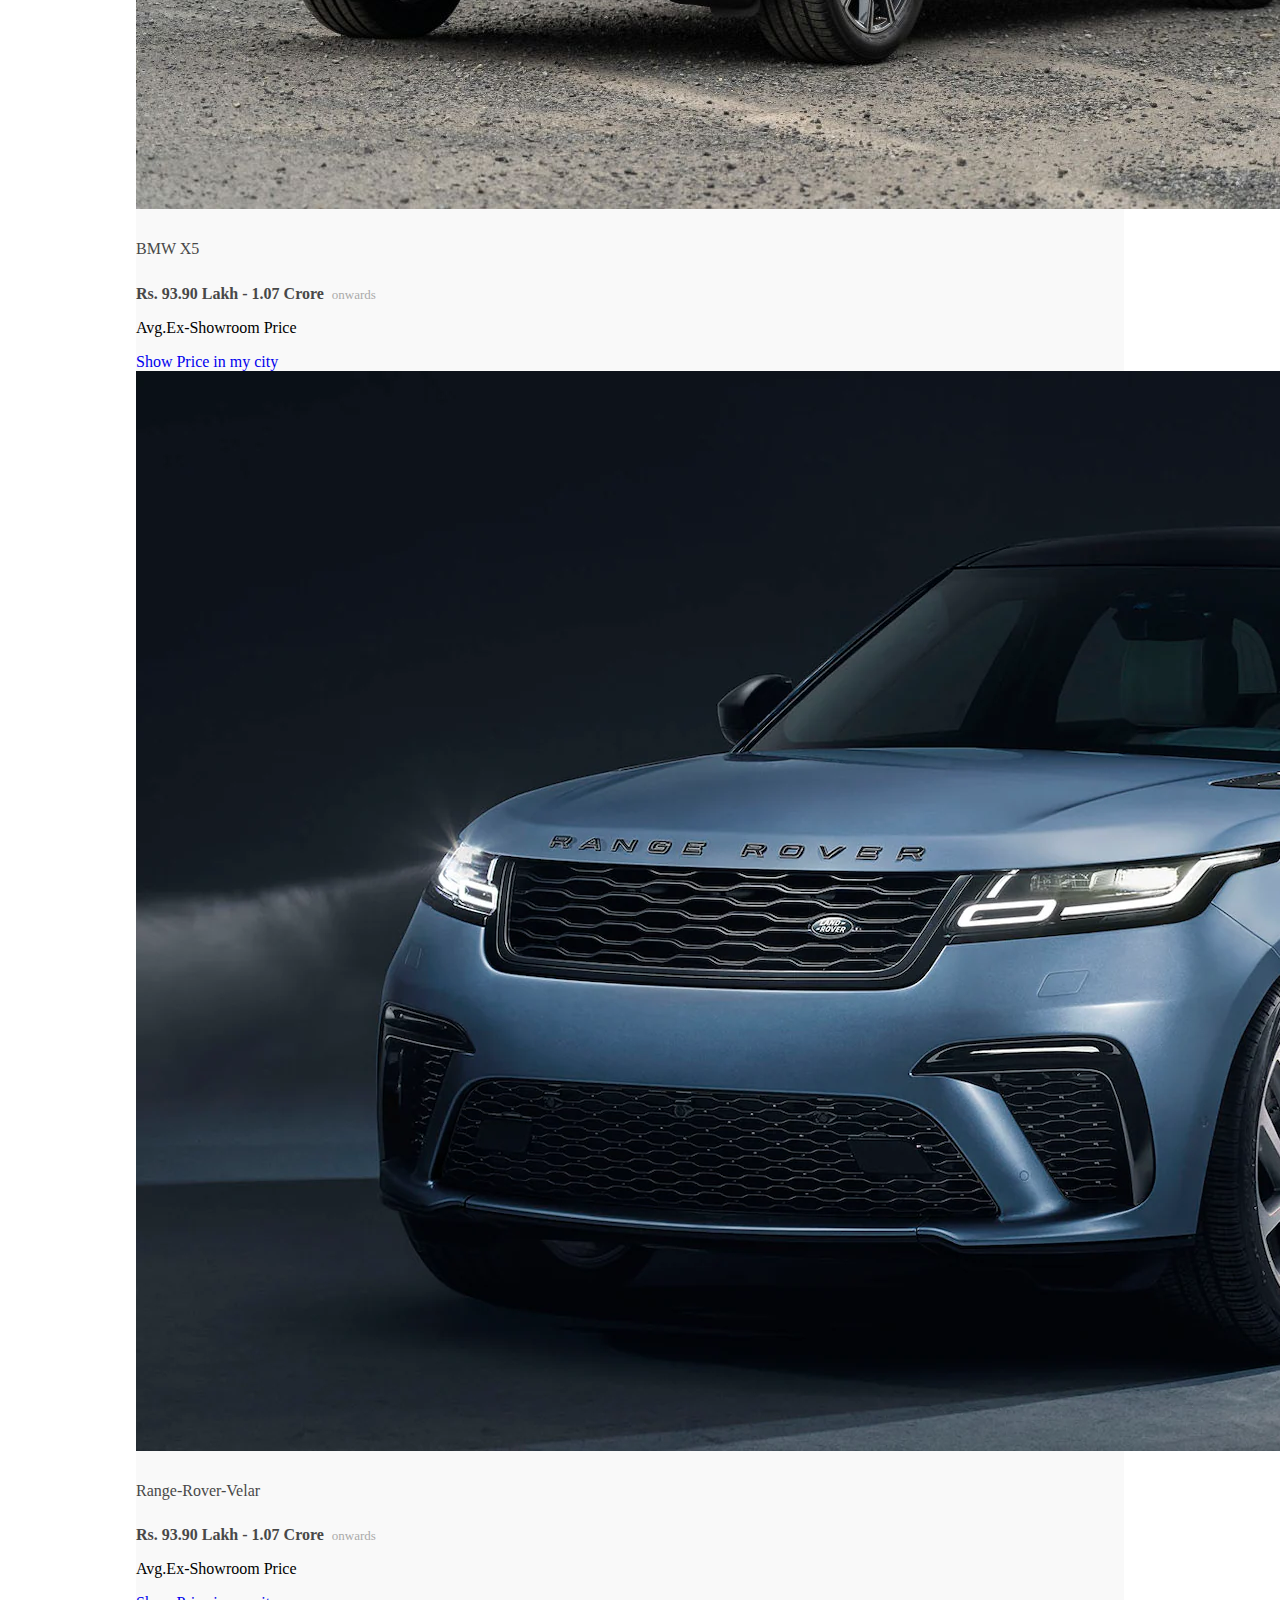
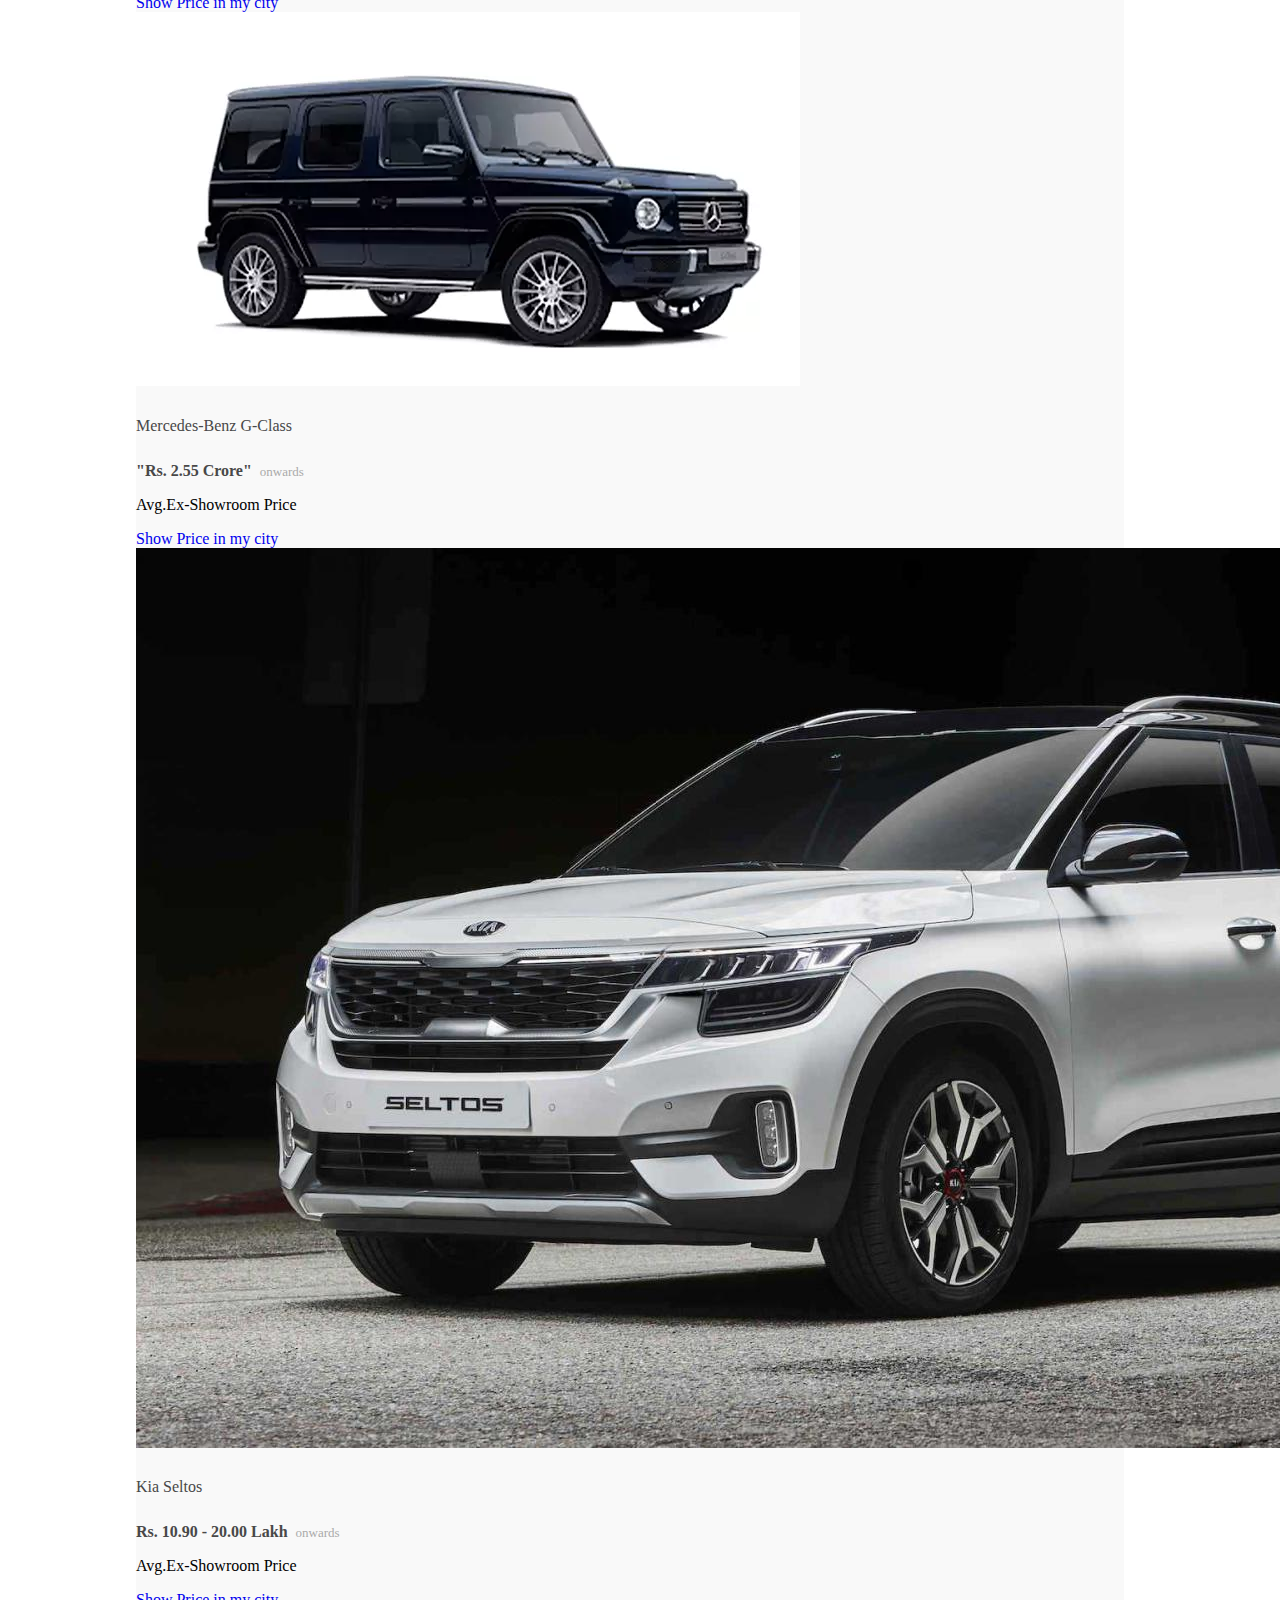
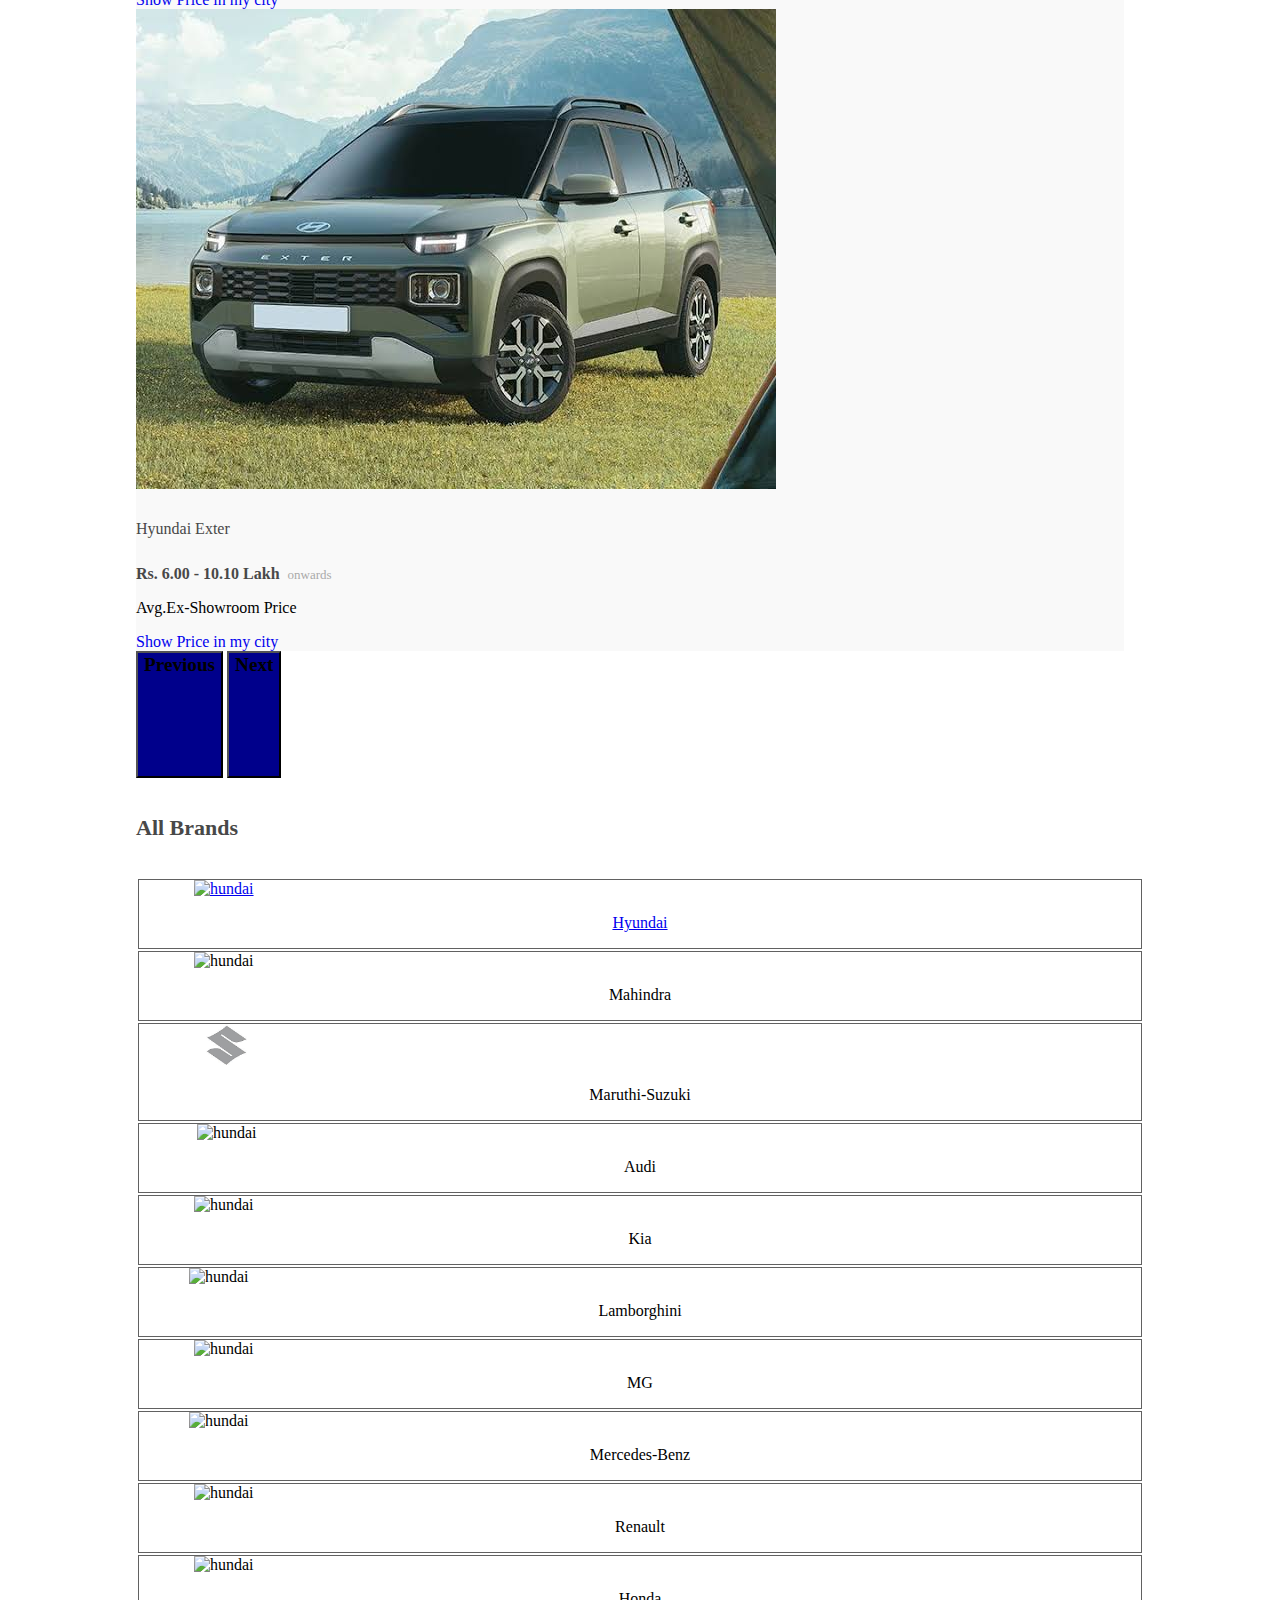
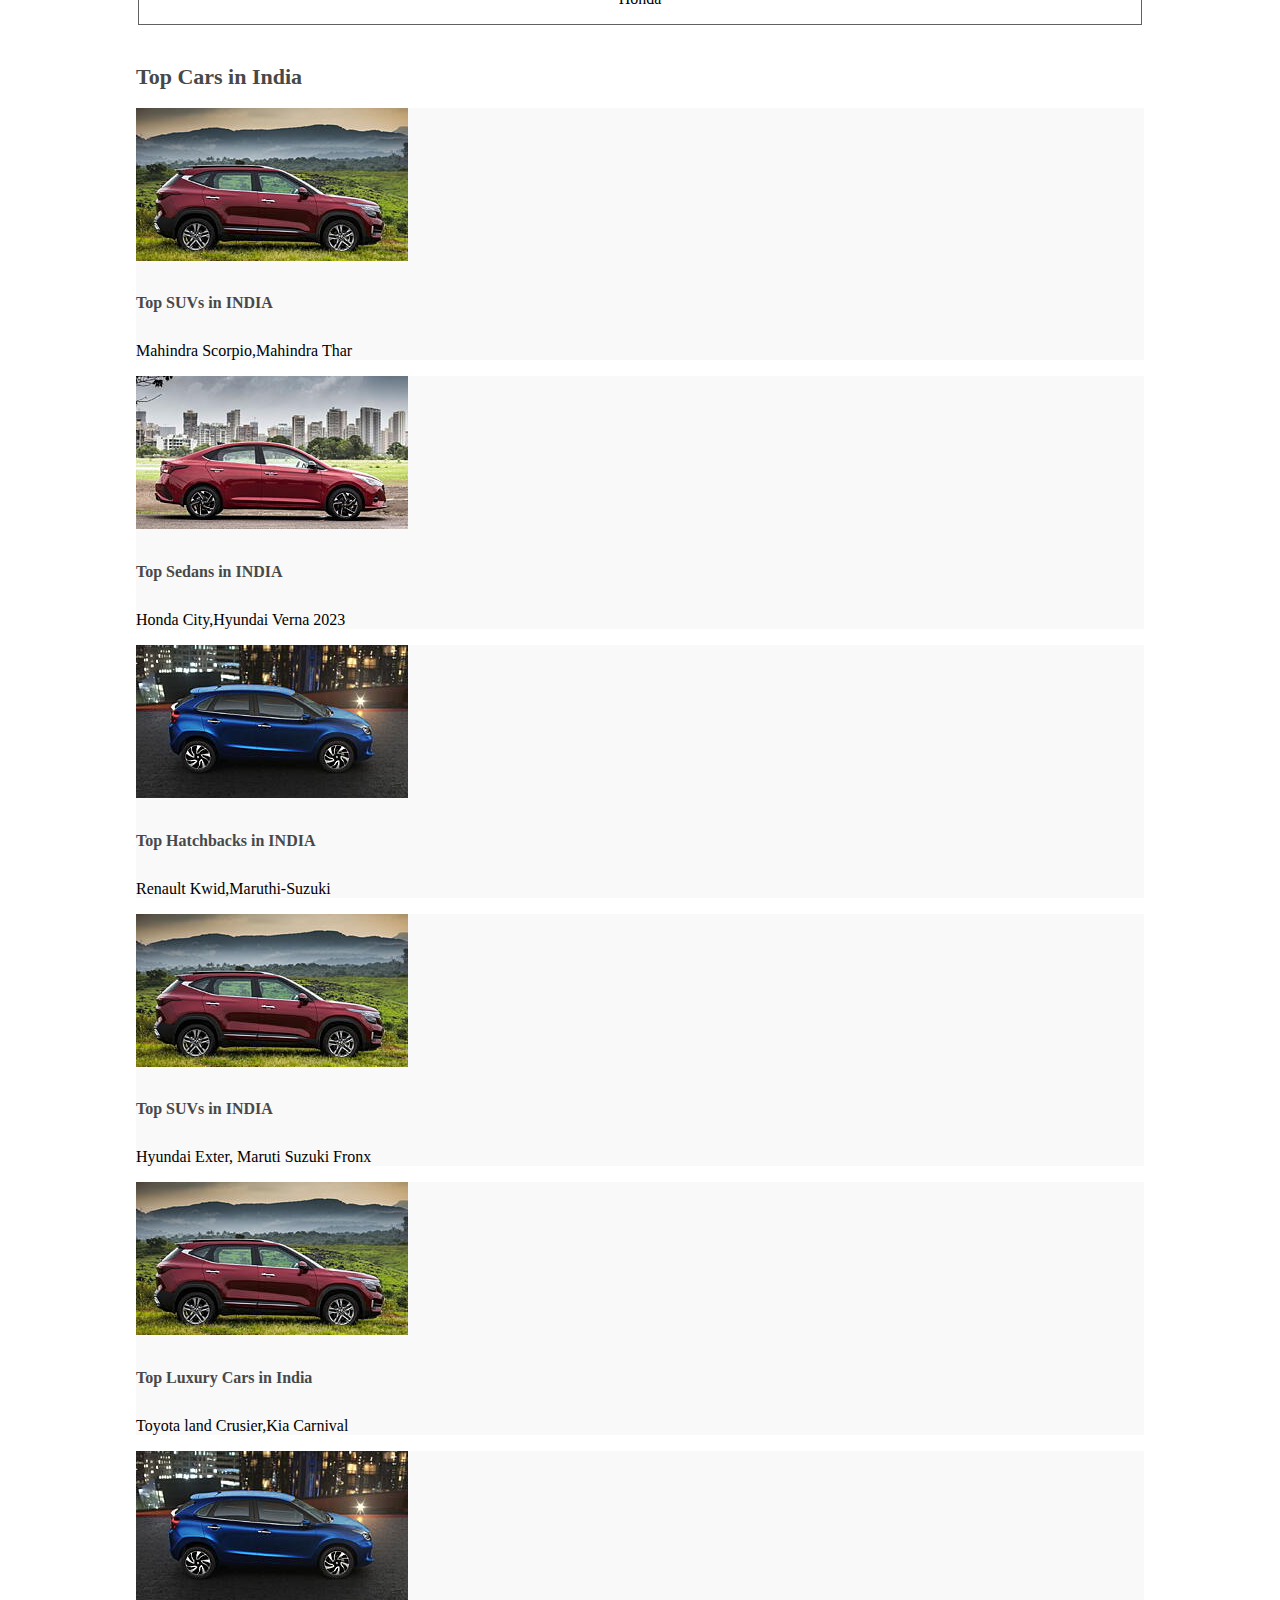
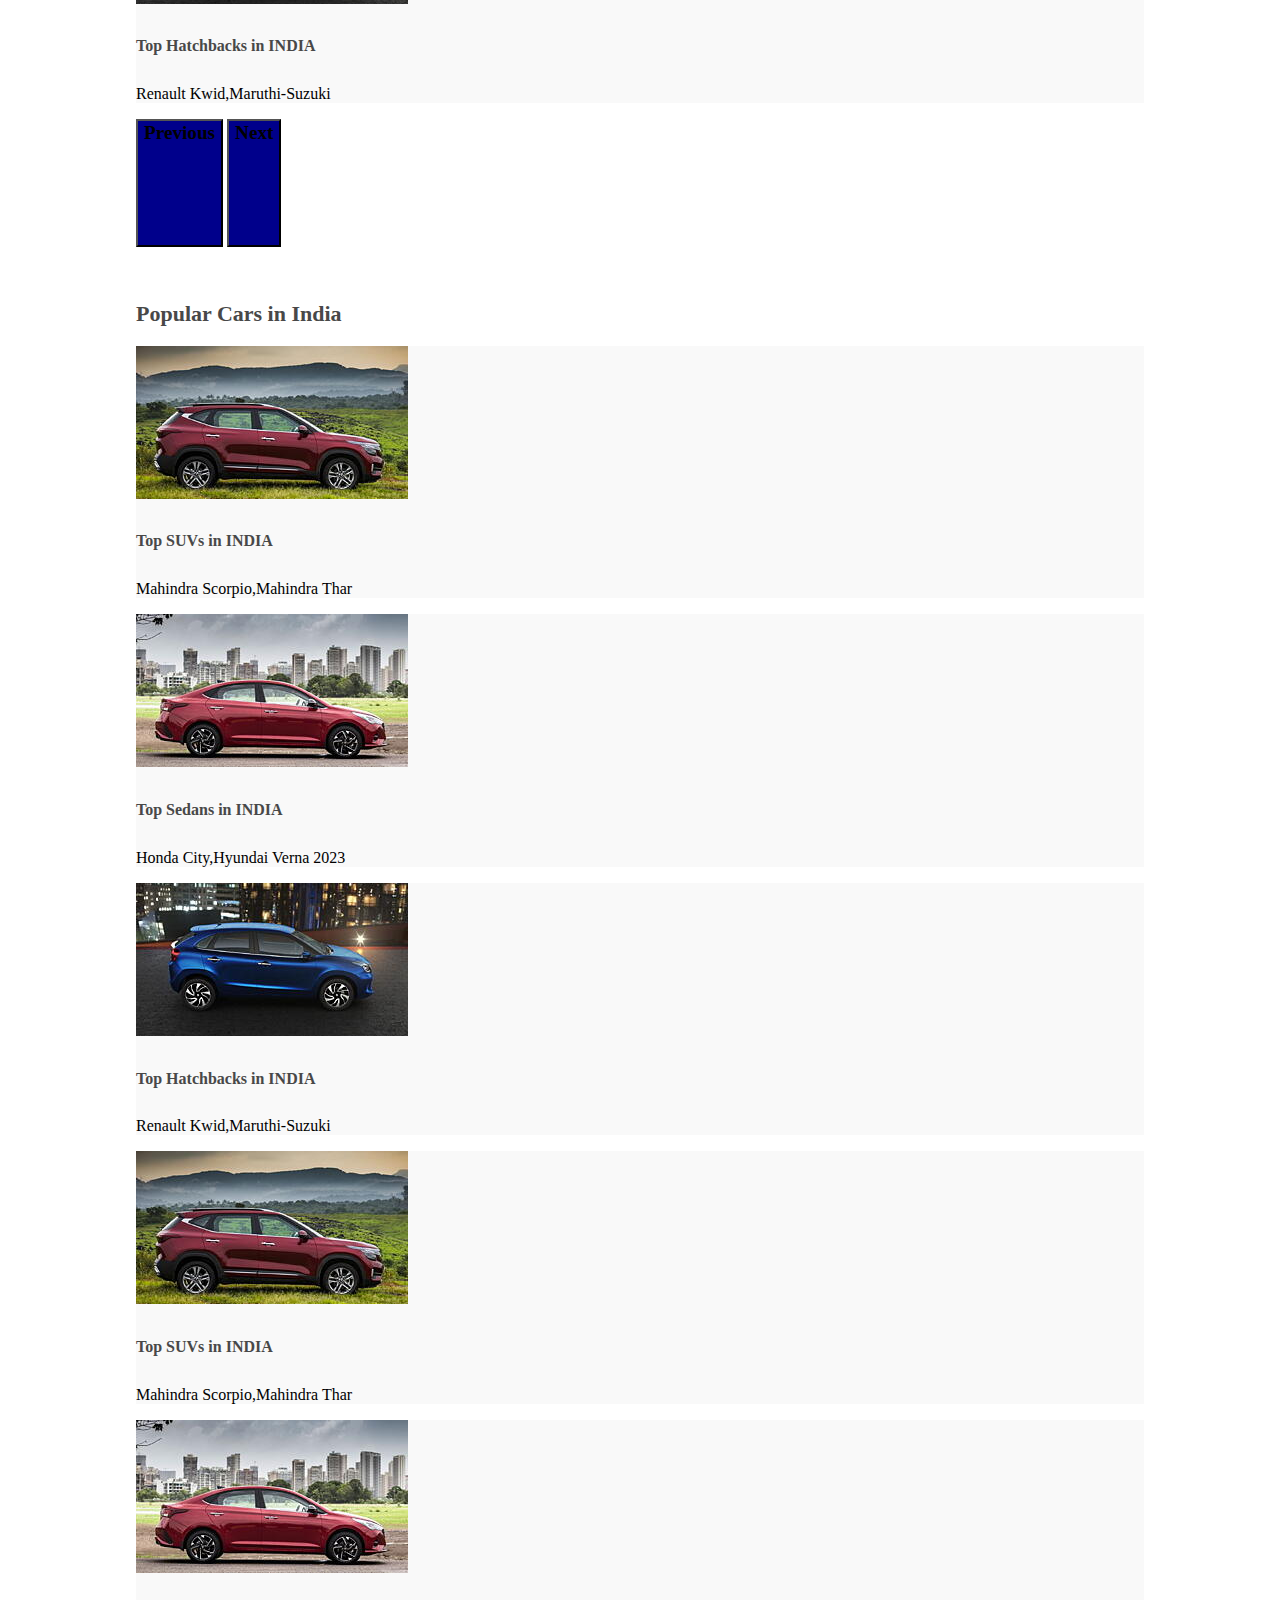
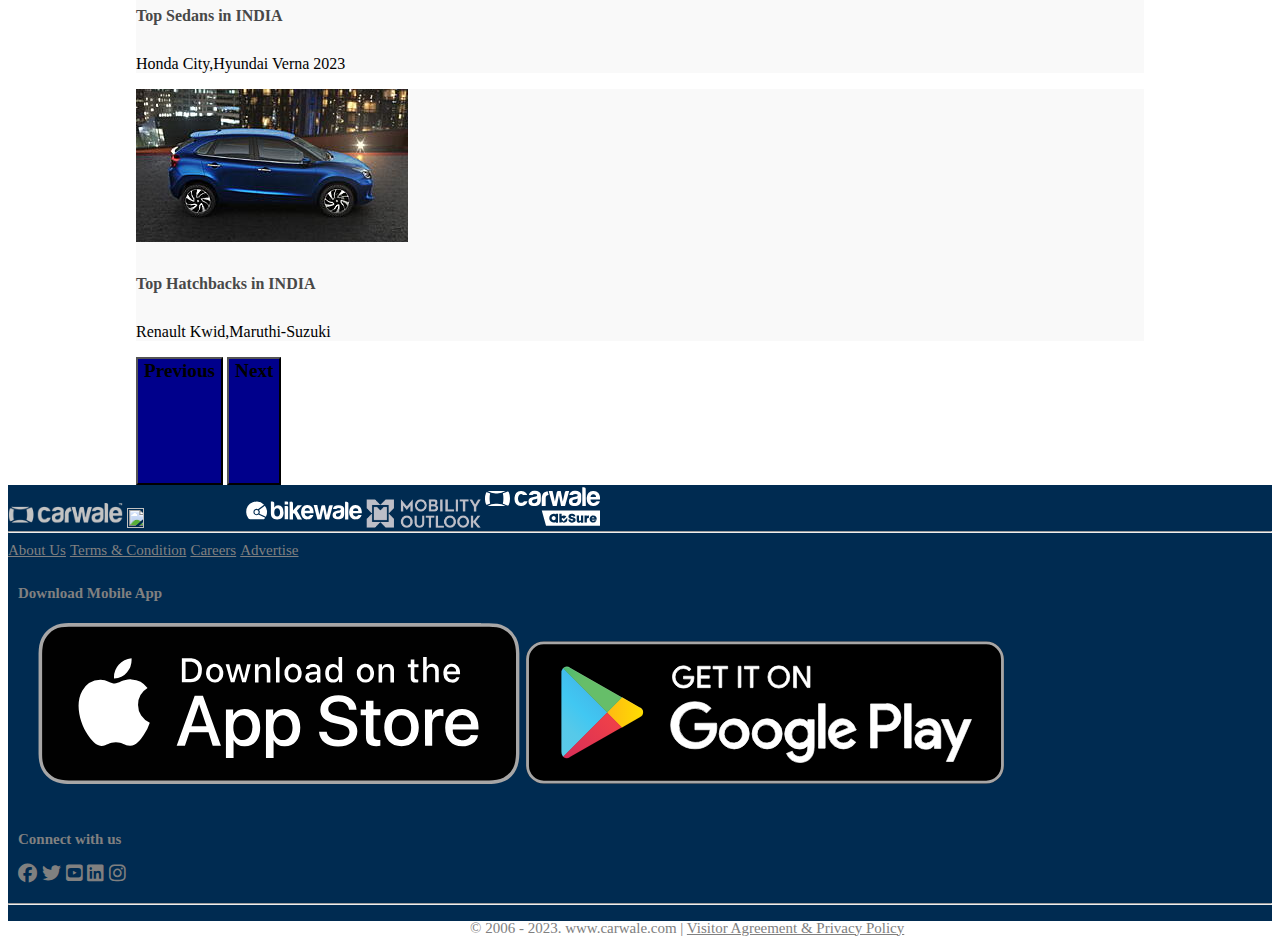
==== commit caeeb70d: "add update" ====
--- a/index.html
+++ b/index.html
@@ -14,7 +14,7 @@
     <div class="container " style="height: 90px;">
     <nav class="navbar navbar-expand-lg bg-body-tertiary">
         <div class="container-fluid">
-          <a class="navbar-brand" href="index.html" ><img src="images/footer-imgs/3.jpg" style="width: 130px;"></a>
+          <a class="navbar-brand" href="index.html" ><img src="images/footer-imgs/Carwale logo.jpg" style="width: 130px;"></a>
           <button class="navbar-toggler text-light" type="button" data-bs-toggle="collapse" data-bs-target="#navbarSupportedContent" aria-controls="navbarSupportedContent" aria-expanded="false" aria-label="Toggle navigation">
             <span class="navbar-toggler-icon"></span>
           </button>
@@ -56,390 +56,417 @@
                 <input type="search" class="form-control rounded" placeholder="Type To Select Car Name" aria-label="Search" aria-describedby="search-addon">
                 <button type="button " class="btn btn-outline-primary" style="background-color: #e53012; border: none; color: white; ">search</button>
               </div>
-              <p>e.g. Mercedes-Benz GLC New Car Discounts | Help Me Find A Car | Sell My Car</p>
+              <p class="main-banner-para">e.g. Mercedes-Benz GLC New Car Discounts | Help Me Find A Car | Sell My Car</p>
        </div>
     </section>
     <!---hero iages end-------------------------------------------------->
    
 <!-- Featured Cars starts ---------------------------------------->
+
+<div class="new-cars-banner">
+    <div class="section-title"><br>
+        <h2 class="Sub-Headings">Featured Cars in India</h2>
+    </div><br>
+    <div class="btn-featured-sub" role="group" aria-label="none">
+      <button type="button" class="btn outline-none Sub-Headings " style="-webkit-tap-highlight-color: rgba(0,0,0,0); color: #6f6f6f; font-weight: 700;padding-left: 4px;padding-right: 4px;border: none; ">JUSTLAUNCHED</button>
+      <button type="button" class="btn btn-outline-none Sub-Headings" style="-webkit-tap-highlight-color: rgba(0,0,0,0); color: #6f6f6f; font-weight: 700;padding-left: 4px;padding-right: 4px;border: none; ">UPCOMING</button>
+    </div>
+    <br>
+ <div id="carouselExampleControlsNoTouching" class="carousel slide" data-bs-touch="false">
+    <div class="carousel-inner">
+      <div class="carousel-item active">
+        <div class="card-group">
+            <div class="card" style="margin-right: 20px;background-color: #f9f9f9;">
+                <img src="images/featured-cars/benz.webp" class="card-img-top" style="max-height:50%;">
+                <div class="card-body">
+                  <h5 class="card-title" style="color: #484848; font-weight: 400; font-size: 16px;">Benz AMG SL55Roadster</h5>
+                  <div class="featured para" style="margin-top: 8px;    align-items: center;    display: flex;     box-sizing: border-box;    margin: 0;
+                  padding: 0;">
+                    <div class="featured para price" style="color: #484848;font-weight: 700; font-size: 16px;align-items: baseline;display:flex;box-sizing: border-box; margin: 0;
+                    padding: 0;">
+                        Rs.2.35 Crore
+                        <span class=" featured onwards" style="margin-left: 8px;box-sizing: border-box; color: #aaa;font-weight: 400;    font-size: 13px;font-family: 'Times New Roman', Times, serif;">
+                            onwards
+                        </span>
+                    </div>
+                  </div>
+                  <p class="Ex-Showrooom Price " >Avg.Ex-Showroom Price</p>
+                  <a href="#" style="text-decoration: none;">Show Price in my city</a>
+    
+                </div>
+              </div>
+              <div class="card"style="margin-right: 20px;background-color: #f9f9f9;">
+                <img src="images/featured-cars/BMW.jpg" class="card-img-top"style="max-height:50%;">
+                <div class="card-body">
+                  <h5 class="card-title" style="color: #484848; font-weight: 400; font-size: 16px;">BMW X5</h5>
+                  <div class="featured para" style="margin-top: 8px;align-items: center;display: flex;box-sizing: border-box;margin: 0;
+                  padding: 0;">
+                    <div class="featured para price" style="color: #484848;font-weight: 700; font-size: 16px;align-items: baseline;display:flex;box-sizing: border-box; margin: 0;
+                    padding: 0;">
+                    Rs. 93.90 Lakh - 1.07 Crore
+                    <span class=" featured onwards" style="margin-left: 8px;box-sizing: border-box; color: #aaa;font-weight: 400;    font-size: 13px;font-family: 'Times New Roman', Times, serif;">
+                        onwards
+                    </span>
+                </div>
+                </div>
+                  <p class="Ex-Showrooom Price ">Avg.Ex-Showroom Price</p>
+                  <a href="#" style="text-decoration: none;">Show Price in my city</a>
+                </div>
+              </div>
+              <div class="card"style="margin-right: 20px;background-color: #f9f9f9;">
+                <img src="images/featured-cars/Land-Rover-Range-Rover-Velar.webp" class="card-img-top" style="max-height:50%;">
+                <div class="card-body">
+                  <h5 class="card-title" style="color: #484848; font-weight: 400; font-size: 16px;"> Range-Rover-Velar</h5>
+                  <div class="featured para" style="margin-top: 8px;align-items: center;display: flex;box-sizing: border-box;margin: 0;
+                  padding: 0;">
+                    <div class="featured para price" style="color: #484848;font-weight: 700; font-size: 16px;align-items: baseline;display:flex;box-sizing: border-box; margin: 0;
+                    padding: 0;">
+                    Rs. 93.90 Lakh - 1.07 Crore
+                    <span class=" featured onwards" style="margin-left: 8px;box-sizing: border-box; color: #aaa;font-weight: 400;    font-size: 13px;font-family: 'Times New Roman', Times, serif;">
+                        onwards
+                    </span>
+                </div>
+                </div>
+                  <p class="Ex-Showrooom Price ">Avg.Ex-Showroom Price</p>
+                  <a href="#" style="text-decoration: none;">Show Price in my city</a>
+                </div>
+              </div>
+          </div> 
+
+
+      </div>
+      <div class="carousel-item">
+        <div class="card-group">
+            <div class="card"style="margin-right: 20px;background-color: #f9f9f9;">
+                <img src="images/featured-cars/benz G class.webp" class="card-img-top" style="max-height:50%;">
+                <div class="card-body">
+                  <h5 class="card-title" style="color: #484848; font-weight: 400; font-size: 16px;">Mercedes-Benz G-Class</h5>
+                  <div class="featured para" style="margin-top: 8px;    align-items: center;    display: flex;     box-sizing: border-box;    margin: 0;
+                  padding: 0;">
+                    <div class="featured para price" style="color: #484848;font-weight: 700; font-size: 16px;align-items: baseline;display:flex;box-sizing: border-box; margin: 0;
+                    padding: 0;">
+                        "Rs. 2.55 Crore"
+                        <span class=" featured onwards" style="margin-left: 8px;box-sizing: border-box; color: #aaa;font-weight: 400;    font-size: 13px;font-family: 'Times New Roman', Times, serif;">
+                            onwards
+                        </span>
+                    </div>
+                  </div>
+                  <p class="Ex-Showrooom Price " >Avg.Ex-Showroom Price</p>
+                  <a href="#" style="text-decoration: none;">Show Price in my city</a>
+    
+                </div>
+              </div>
+              <div class="card"style="margin-right: 20px;background-color: #f9f9f9;">
+                <img src="images/featured-cars/kia-seltos.jpg" class="card-img-top"style="max-height:50%;">
+                <div class="card-body">
+                  <h5 class="card-title" style="color: #484848; font-weight: 400; font-size: 16px; font-family: 'Times New Roman', Times, serif;">Kia Seltos</h5>
+                  <div class="featured para" style="margin-top: 8px;align-items: center;display: flex;box-sizing: border-box;margin: 0;
+                  padding: 0;">
+                    <div class="featured para price" style="color: #484848;font-weight: 700; font-size: 16px;align-items: baseline;display:flex;box-sizing: border-box; margin: 0; font-family: 'Times New Roman', Times, serif;
+                    padding: 0;">
+                    Rs. 10.90 - 20.00 Lakh
+                    <span class=" featured onwards" style="margin-left: 8px;box-sizing: border-box; color: #aaa;font-weight: 400;    font-size: 13px;font-family: 'Times New Roman', Times, serif;">
+                        onwards
+                    </span>
+                </div>
+                </div>
+                  <p class="Ex-Showrooom Price ">Avg.Ex-Showroom Price</p>
+                  <a href="#" style="text-decoration: none;">Show Price in my city</a>
+                </div>
+              </div>
+              <div class="card"style="margin-right: 20px;background-color: #f9f9f9;">
+                <img src="images/featured-cars/hyundai.jpg" class="card-img-top"style="max-height:50%;">
+                <div class="card-body">
+                  <h5 class="card-title" style="color: #484848; font-weight: 400; font-size: 16px;"> Hyundai Exter</h5>
+                  <div class="featured para" style="margin-top: 8px;align-items: center;display: flex;box-sizing: border-box;margin: 0;
+                  padding: 0;">
+                    <div class="featured para price" style="color: #484848;font-weight: 700; font-size: 16px;align-items: baseline;display:flex;box-sizing: border-box; margin: 0;
+                    padding: 0;">
+                    Rs. 6.00 - 10.10 Lakh
+                    <span class=" featured onwards" style="margin-left: 8px;box-sizing: border-box; color: #aaa;font-weight: 400;    font-size: 13px;font-family: 'Times New Roman', Times, serif;">
+                    onwards
+                    </span>
+                </div>
+                </div>
+                  <p class="Ex-Showrooom Price ">Avg.Ex-Showroom Price</p>
+                  <a href="#" style="text-decoration: none;">Show Price in my city</a>
+                </div>
+              </div>
+          </div>  
+      </div>
+    </div>
+      <!-- <div class="carousel-item">
+        <img src="..." class="d-block w-100" alt="...">
+      </div>
+    </div> -->
+    <button class="carousel-control-prev" type="button" data-bs-target="#carouselExampleControlsNoTouching" data-bs-slide="prev">
+      <span class="carousel-control-prev-icon" aria-hidden="true"></span>
+      <span class="visually-hidden">Previous</span>
+    </button>
+    <button class="carousel-control-next" type="button" data-bs-target="#carouselExampleControlsNoTouching" data-bs-slide="next">
+      <span class="carousel-control-next-icon" aria-hidden="true"></span>
+      <span class="visually-hidden">Next</span>
+    </button>
+  </div>
+   <!-- Featured Cars end ---------------------------------------->
+    <!--All brands section  starts ------------------------------->
 <section class="page-section">
-    <!-- <div id="carouselExampleDark" class="carousel carousel dark slide">
-    <div class="carousel-inner"> -->
-    <div class="container">
+    <div class="container ">
             <div class="section-title"><br>
-                <h2>Featured Cars</h2><br>
-                <!-- <p class="Just Lanuched">Just Lanuched</p> -->
-                <!-- <div class="container "> -->
-                    <button type="button" class="btn">Just Lanuched</button> 
-                    <button type="button" class="btn">Upcoming</button>
-            </div><br>
-<div id="carouselExampleIndicators" class="carousel slide">
-    <div class ="carousel-inner">
-        <div class="carousel-item active">
-            <div class="row"> 
-                <div class="col">
-                    <div id="carouselExample" class="carousel slide">
-                        <div class="carousel-inner">
-                          <div class="carousel-item active">
-                            <div class="row justify-content-between">
-                                <div class="col-md-3">
-                                    <div class="card" >
-                                        <img id="img1" src="images/featured-cars/benz.webp" class="card-img-top" >
-                                        <div class="card-body">
-                                        <h5 class="justify-content-left">Benz AMG SL55Roadster</h5>
-                                        <p class="Avg.Ex-Showrooom Price " >Avg.Ex-Showroom Price</p>
-                                        <p class="Rs. 2.35 Crore">Rs. 2.35 Crore</p>
-                                        <a href="#" class="btn btn-primary">Show Price in my city</a>
-                                        </div>
+                <h2 class="Sub-Headings">All Brands</h2><br>
+            </div>
+            <div class="row">
+                <div class="col brands">
+                <a href="hyundai.html"><img src="images/hyundai.jpg"alt="hundai" width="75px" style="margin-left: 55px;"><br><p style="text-align: center;">Hyundai</p></a></div>
+                <div class="col brands"><img src="images/mahindra.jpg" alt="hundai"width="75px" style="margin-left: 55px;"><br><p style="text-align: center;">Mahindra</p></div>
+                <div class="col brands"><img src="images/maruti-suzuki.jpg" alt="hundai"width="75px" style="margin-left: 50px;"><br><p style="text-align: center;">Maruthi-Suzuki</p></div>
+                <!-- <div class="col"><img src="images/tata.jpg" alt="hundai" width="150px"><br><p>Tata</p></div> -->
+                <div class="col brands"><img src="images/audi.jpg" alt="hundai" width="75px" style="margin-left: 58px;"><br><p style="text-align: center;">Audi</p></div>
+                <div class="col brands"><img src="images/kia.jpg" alt="hundai" width="75px" style="margin-left: 55px;"><br><p style="text-align: center;">Kia</p></div>
+            </div>
+            <div class="row">
+                <div class="col brands"><img src="images/lamborghini.jpg" alt="hundai" width="75px" style="margin-left: 50px;"><br><p style="text-align: center;">Lamborghini</p></div>
+                <div class="col brands"><img src="images/mg.jpg" alt="hundai" width="75px" style="margin-left: 55px;"><br><p style="text-align: center;">MG</p ></div>
+                <div class="col brands"><img src="images/mercedes-benz.jpg" alt="hundai"width="75px" style="margin-left: 50px;"><br><p style="text-align: center;">Mercedes-Benz</p></div>
+                <div class="col brands"><img src="images/renault.jpg" alt="hundai"width="75px" style="margin-left: 55px;"><br><p style="text-align: center;">Renault</p></div>
+                <!-- <div class="col"><img src="images/jaguar.jpg" alt="hundai" width="150px" ><br><p>Jaguar</p></div> -->
+                <div class="col brands"><img src="images/honda.jpg" alt="hundai" width="75px" style="margin-left: 55px;"><br><p style="text-align: center;">Honda</p></div>
+            </div>   
+    </div>
+    </section>
+    <!--All brands section end ------------------------------->
+   <!-- Top cars section start ---------------------------->
+   <div class="section-title"><br>
+    <h2 class="Sub-Headings">Top Cars in India</h2>
+</div>
+<div id="carouselExampletwo" class="carousel slide">
+    <div class="carousel-inner">
+      <div class="carousel-item active">
+        <div class="row" style="justify-content: space-between;">
+            <div class="col-md-4">
+                <div class="card"style="background-color: #f9f9f9;">
+                    <img src="images/top-cars/suv.jpg" class="card-img-top" alt="...">
+                    <div class="card-body">
+                    <h5 class="topcar-brand" > Top SUVs in INDIA</h5>
+                    <p class="topcar-para">Mahindra Scorpio,Mahindra Thar</p>
+                    </div>
+                </div>
+            </div>
+            <div class="col-md-4">
+                <div class="card"style="background-color: #f9f9f9;">
+                    <img src="images/top-cars/sedan.jpg" class="card-img-top" alt="...">
+                    <div class="card-body">
+                    <h5 class="topcar-brand">Top Sedans in INDIA</h5>
+                    <p class="topcar-para">Honda City,Hyundai Verna 2023</p>
+                    </div>
+                </div>
+            </div>
+            <div class="col-md-4">
+                <div class="card"style="background-color: #f9f9f9;">
+                    <img src="images/top-cars/hatchbacks.jpg" class="card-img-top" alt="...">
+                    <div class="card-body">
+                    <h5 class="topcar-brand">Top Hatchbacks in INDIA</h5>
+                    <p class="topcar-para">Renault Kwid,Maruthi-Suzuki</p>
+                    </div>
+                </div>
+            </div>
+            
+        </div>
+      </div>
+      <div class="carousel-item">
+        <div class="row"style="justify-content: space-between;">
+            <div class="col-md-4" >
+                <div class="card"style="background-color: #f9f9f9;">
+                    <img src="images/top-cars/suv.jpg" class="card-img-top" alt="...">
+                    <div class="card-body">
+                    <h5 class="topcar-brand"> Top SUVs in INDIA</h5>
+                    <p class="topcar-para">Hyundai Exter, Maruti Suzuki Fronx</p>
+                    </div>
+                </div>
+            </div>
+            <div class="col-md-4">
+                <div class="card"style="background-color: #f9f9f9;">
+                    <img src="images/top-cars/suv.jpg" class="card-img-top" alt="...">
+                    <div class="card-body">
+                    <h5 class="topcar-brand">Top Luxury Cars in India</h5>
+                    <p class="topcar-para">Toyota land Crusier,Kia Carnival</p>
+                    </div>
+                </div>
+            </div>
+            <div class="col-md-4">
+                <div class="card"style="background-color: #f9f9f9;">
+                    <img src="images/top-cars/hatchbacks.jpg" class="card-img-top" alt="...">
+                    <div class="card-body">
+                    <h5 class="topcar-brand">Top Hatchbacks in INDIA</h5>
+                    <p class="topcar-para">Renault Kwid,Maruthi-Suzuki</p>
+                    </div>
+                </div>
+            </div>
+            
+        </div>
+      </div>
+    </div>
+    <button class="carousel-control-prev" type="button" data-bs-target="#carouselExampletwo" data-bs-slide="prev">
+      <span class="carousel-control-prev-icon" aria-hidden="true"></span>
+      <span class="visually-hidden">Previous</span>
+    </button>
+    <button class="carousel-control-next" type="button" data-bs-target="#carouselExampletwo" data-bs-slide="next">
+      <span class="carousel-control-next-icon" aria-hidden="true"></span>
+      <span class="visually-hidden">Next</span>
+    </button>
+  </div>
+<!-- Top cars section ends ------------>
+
+
+<!-- popular cars section starts----------------------->
+<br>
+<div class="section-title"><br>
+  <h2 class="Sub-Headings">Popular Cars in India</h2>
+</div>
+<div id="carouselExample" class="carousel slide">
+  <div class="carousel-inner">
+    <div class="carousel-item ">
+      <div class="row" style="justify-content: space-between;">
+          <div class="col-md-4">
+              <div class="card"style="background-color: #f9f9f9;">
+                  <img src="images/top-cars/suv.jpg" class="card-img-top" alt="...">
+                  <div class="card-body">
+                  <h5 class="topcar-brand" > Top SUVs in INDIA</h5>
+                  <p class="topcar-para">Mahindra Scorpio,Mahindra Thar</p>
+                  </div>
+              </div>
+          </div>
+          <div class="col-md-4">
+              <div class="card"style="background-color: #f9f9f9;">
+                  <img src="images/top-cars/sedan.jpg" class="card-img-top" alt="...">
+                  <div class="card-body">
+                  <h5 class="topcar-brand">Top Sedans in INDIA</h5>
+                  <p class="topcar-para">Honda City,Hyundai Verna 2023</p>
+                  </div>
+              </div>
+          </div>
+          <div class="col-md-4">
+              <div class="card"style="background-color: #f9f9f9;">
+                  <img src="images/top-cars/hatchbacks.jpg" class="card-img-top" alt="...">
+                  <div class="card-body">
+                  <h5 class="topcar-brand">Top Hatchbacks in INDIA</h5>
+                  <p class="topcar-para">Renault Kwid,Maruthi-Suzuki</p>
+                  </div>
+              </div>
+          </div>
+          
+      </div>
+    </div>
+    
+    <div class="carousel-item active">
+      <div class="row" style="justify-content: space-between;">
+          <div class="col-md-4">
+              <div class="card"style="background-color: #f9f9f9;">
+                  <img src="images/top-cars/suv.jpg" class="card-img-top" alt="...">
+                  <div class="card-body">
+                  <h5 class="topcar-brand" > Top SUVs in INDIA</h5>
+                  <p class="topcar-para">Mahindra Scorpio,Mahindra Thar</p>
+                  </div>
+              </div>
+          </div>
+          <div class="col-md-4">
+              <div class="card"style="background-color: #f9f9f9;">
+                  <img src="images/top-cars/sedan.jpg" class="card-img-top" alt="...">
+                  <div class="card-body">
+                  <h5 class="topcar-brand">Top Sedans in INDIA</h5>
+                  <p class="topcar-para">Honda City,Hyundai Verna 2023</p>
+                  </div>
+              </div>
+          </div>
+          <div class="col-md-4">
+              <div class="card"style="background-color: #f9f9f9;">
+                  <img src="images/top-cars/hatchbacks.jpg" class="card-img-top" alt="...">
+                  <div class="card-body">
+                  <h5 class="topcar-brand">Top Hatchbacks in INDIA</h5>
+                  <p class="topcar-para">Renault Kwid,Maruthi-Suzuki</p>
+                  </div>
+              </div>
+          </div>
+          
+      </div>
+    </div>
+  </div>
+  <button class="carousel-control-prev" type="button" data-bs-target="#carouselExample" data-bs-slide="prev">
+    <span class="carousel-control-prev-icon" aria-hidden="true"></span>
+    <span class="visually-hidden">Previous</span>
+  </button>
+  <button class="carousel-control-next" type="button" data-bs-target="#carouselExample" data-bs-slide="next">
+    <span class="carousel-control-next-icon" aria-hidden="true"></span>
+    <span class="visually-hidden">Next</span>
+  </button>
+</div>
+</div>
+
+    <!-- popular cars section ends----------------------->
+    <!--Footer section starts------------------------------->
+    <footer style="background-color:#002b51;;" class="mt-5 pt-5 pb-5">
+      <div class="container display-flex justify-content-between text-light " style="margin-bottom: 45px; width: 60vw; max-height: 1px; " >
+                <div class="row justify-content-between">
+                    <img src="images/footer-imgs/carwale.png" style="width: 15%; height: 5%;" >
+                    <img src="images/footer-imgs/car trade.png" style="width: 15%;height: 5%;">
+                    <img src="images/footer-imgs/bikewale.svg" style="width: 15%;height: 5%;">
+                    <img src="images/footer-imgs/mobility.png" style="width: 15%;height: 5%;">
+                    <img src="images/footer-imgs/carwale-absure.svg" style="width: 15%;height: 5%;">
+                </div>
+        </div>
+        <hr style="color: #fff;">
+        <div class="container display-flex justify-content-between text-light width-20%  max-height: 1px;" >
+                <div class="row" >
+                    <div class="col-3">
+                    </div>
+                    <div class="col-6">
+                        <div class="row">
+                            <div class="col-6">
+                                <nav class="nav quick-links">
+                                    <a class="nav-link" href="#"style="color: grey;font-size: 15px;">About Us</a>
+                                    <a class="nav-link" href="#"style="color: grey;font-size: 15px;">Terms & Condition</a>
+                                    <a class="nav-link" href="#"style="color: grey;font-size: 15px;">Careers</a>
+                                    <a class="nav-link" href="#"style="color: grey;font-size: 15px;">Advertise</a>
+                                </nav>
+                            </div>
+                            <div class="col-6">
+                                <div class="download"style="font-family: 'Times New Roman', Times, serif; color: grey; padding: 10px; font-size:19px;">
+                                    <h3  style="font-size: 15px;padding-top: 1px;padding-bottom: 1px;">Download Mobile App</h3>
+                                    <div class="download-link" style="margin: 20px;">
+                                        <a href="#"><img src="images/footer-imgs/app-store.svg"  style="width: 40%;"></a>
+                                        <a href="#"><img src="images/footer-imgs/play-store.svg" style="width: 40%;"></a>
                                     </div>
                                 </div>
-                                <div class="col-md-3">
-                                    <div class="card" >
-                                        <img id="img1" src="images/featured-cars/BMW.jpg" class="card-img-top" >
-                                        <div class="card-body">
-                                        <h5 class= "Top">BMW X5</h5>
-                                        <p class="Avg.Ex-Showrooom Price">Avg.Ex-Showroom Price</p>
-                                        <p class="Rs. 93.90 Lakh - 1.07 Crore">Rs. 93.90 Lakh - 1.07 Crore</p>
-                                        <a href="#" class="btn btn-primary">Show Price in my city</a>
-                                    </div>
-                                    </div>
-                                </div>
-                                <div class="col-md-3">
-                                    <div class="card" >
-                                        <img id="img1" src="images/featured-cars/kia-seltos.jpg" class="card-img-top" >
-                                        <div class="card-body">
-                                        <h5 class= "Top">Kia Seltos</h5>
-                                        <p class="Avg.Ex-Showrooom Price">Avg.Ex-Showroom Price</p>
-                                        <p class="Rs. 10.90 - 20.00 Lakh">Rs. 10.90 - 20.00 Lakh</p>
-                                        <a href="#" class="btn btn-primary">Show Price in my city</a>
-                                    </div>
-                                    </div>
-                                </div>
-                                <div class="col-md-3">
-                                    <div class="card" >
-                                        <img id="img1" src="images/featured-cars/Land-Rover-Range-Rover-Velar.webp" class="card-img-top">
-                                        <div class="card-body">
-                                        <h5 class= "Top">Range-Rover-Velar</h5>
-                                        <p class="Avg.Ex-Showrooom Price">Avg.Ex-Showroom Price</p>
-                                        <p class="Rs. 93.00 Lakh">Rs.93.00 Lakh</p>
-                                        <a href="#" class="btn btn-primary">Show Price in my city</a>
-                                        </div>
-                                    </div>
+                                <div class="social-links" style="font-family: 'Times New Roman', Times, serif; color: grey; padding: 10px; font-size:19px;">
+                                    <h3 style="font-size: 15px;margin-top:1px ; padding-top: 1px;">Connect with us</h3>
+                                    <nav class="nav" >
+                                        <a class="nav-link" href="#" style="color: grey; "><i class="fa-brands fa-facebook"></i></a>
+                                        <a class="nav-link" href="#" style="color: grey;"><i class="fa-brands fa-twitter"></i></i></a>
+                                        <a class="nav-link" href="#" style="color: grey;"><i class="fa-brands fa-square-youtube"></i></i></a>
+                                        <a class="nav-link" href="#"style="color: grey;"><i class="fa-brands fa-linkedin"></i></i></a>
+                                        <a class="nav-link" href="#"style="color: grey;"><i class="fa-brands fa-instagram"></i></i></a>
+                                    </nav>
                                 </div>
                             </div>
-                           
-                          </div>
-                          <div class="carousel-item">
-                            <div class="row">
-                                <div class="col">
-                                    <div class="card" >
-                                        <img id="img1" src="images/featured-cars/maruti.jpeg" class="card-img-top" >
-                                        <div class="card-body">
-                                        <h5 class="Top">Maruti Invicto</h5>
-                                        <p class="Avg.Ex-Showrooom Price">Avg.Ex-Showroom Price</p>
-                                        <p class="Rs. 24.79 - 28.42 Lakh">Rs. 24.79 - 28.42 Lakh</p>
-                                        <a href="#" class="btn btn-primary">Show Price in my city</a>
-                                        </div>
-                                    </div>
-                                </div>
-                                <div class="col-md-3">
-                                    <div class="card" >
-                                        <img id="img1" src="images/featured-cars/vellfire.webp" class="card-img-top" >
-                                        <div class="card-body">
-                                        <h5 class= "Top">Toyota Vellfire</h5>
-                                        <p class="Avg.Ex-Showrooom Price">Avg.Ex-Showroom Price</p>
-                                        <p class="Rs. 1.20 - 1.30 Crore">Rs. 1.20 - 1.30 Crore</p>
-                                        <a href="#" class="btn btn-primary">Show Price in my city</a>
-                                    </div>
-                                    </div>
-                                </div>
-                                <div class="col-md-3">
-                                    <div class="card" >
-                                        <img id="img1" src="images/featured-cars/hyunadi.webp" class="card-img-top" >
-                                        <div class="card-body">
-                                        <h5 class= "Top">Hyundai Exter</h5>
-                                        <p class="Avg.Ex-Showrooom Price">Avg.Ex-Showroom Price</p>
-                                        <p class="Rs. 6.00 - 10.10 Lakh">Rs. 6.00 - 10.10 Lakh</p>
-                                        <a href="#" class="btn btn-primary">Show Price in my city</a>
-                                    </div>
-                                    </div>
-                                </div>
-                                <div class="col-md-3">
-                                    <div class="card" >
-                                        <img id="img1" src="images/featured-cars/benz G class.webp" class="card-img-top">
-                                        <div class="card-body">
-                                        <h5 class= "Top ">Mercedes-Benz G-Class</h5>
-                                        <p class="Avg.Ex-Showrooom Price">Avg.Ex-Showroom Price</p>
-                                        <p class="Rs. 2.55 Crore">Rs. 2.55 Crore</p>
-                                        <a href="#" class="btn btn-primary">Show Price in my city</a>
-                                        </div>
-                                    </div>
-                                </div>
-
-                            </div>
-                          </div>
                         </div>
-                        <button class="carousel-control-prev" type="button" data-bs-target="#carouselExample" data-bs-slide="prev">
-                          <span class="carousel-control-prev-icon" aria-hidden="true"></span>
-                          <span class="visually-hidden">Previous</span>
-                        </button>
-                        <button class="carousel-control-next" type="button" data-bs-target="#carouselExample" data-bs-slide="next">
-                          <span class="carousel-control-next-icon" aria-hidden="true"></span>
-                          <span class="visually-hidden">Next</span>
-                        </button>
-                      </div>
-                  
-<!-- Featured Cars end ---------------------------------------->
-        
-    <!--All brands section  starts ------------------------------->
-    <section class="page-section">
-        
-        <div class="container">
-            <div class="section-title"><br>
-                <h2>All Brands</h2><br>
-            </div>
-
-            <div class="row">
-                <div class="col"><a href="hyundai.html"><img src="images/hyundai.jpg" alt="hundai" width="150px"><br><p>Hyundai</p></a></div>
-                <div class="col"><img src="images/mahindra.jpg" alt="hundai" width="150px"><br><p>Mahindra</p></div>
-                <div class="col"><img src="images/maruti-suzuki.jpg" alt="hundai" width="150px"><br><p>Maruthi-Suzuki</p></div>
-                <!-- <div class="col"><img src="images/tata.jpg" alt="hundai" width="150px"><br><p>Tata</p></div> -->
-                <div class="col"><img src="images/audi.jpg" alt="hundai" width="150px"><br><p>Audi</p></div>
-                <div class="col"><img src="images/kia.jpg" alt="hundai" width="150px"><br><p>Kia</p></div>
-            </div>
-            <div class="row">
-                <div class="col"><img src="images/lamborghini.jpg" alt="hundai" width="150px"><br><p>Lamborghini</p></div>
-                <div class="col"><img src="images/mg.jpg" alt="hundai" width="150px"><br><p>MG</p></div>
-                <div class="col"><img src="images/mercedes-benz.jpg" alt="hundai" width="150px"><br><p>Mercedes-Benz</p></div>
-                <div class="col"><img src="images/renault.jpg" alt="hundai" width="150px"><br><p>Renault</p></div>
-                <!-- <div class="col"><img src="images/jaguar.jpg" alt="hundai" width="150px"><br><p>Jaguar</p></div> -->
-                <div class="col"><img src="images/honda.jpg" alt="hundai" width="150px"><br><p>Honda</p></div>
+                    </div>
+                </div>
+            </div>
+        <hr style="color: #fff;">
+        <div class="container display-flex justify-content-between text-light " style=" max-height: 1px;;padding-left:450px;  " >
+            <div class="copy right" style="color: grey; font-size: 15px; ">
+             <div class="col">
+                <div class="row">
+                <p class="web" style="padding-left:10px ;">© 2006 - 2023. www.carwale.com  | 
+                <a href="https://www.carwale.com/visitor-agreement/" style="color: grey;"> Visitor Agreement & Privacy Policy</a></p>
+                </div>
+            </div>
             </div>
         </div>
-    </section>
-    <!--All brands section end ------------------------------->
-
-
-   <!-- Top cars section start ---------------------------->
-   <div id="carouselExampleIndicators" class="carousel slide">
-    <div class ="carousel-inner">
-        <div class="carousel-item active">
-            <div class="row"> 
-                <div class="col">
-                    <div id="carouselExample" class="carousel slide">
-                        <div class="carousel-inner">
-                          <div class="carousel-item active">
-                            <div style="display: flex; justify-content: space-between;">
-   <section class="page-section">
-    <div class="container">
-        <div class="section-title"><br>
-            <h2>Top Cars in India</h2>
-        </div><br>
-        <div class="row">
-            <div class="col-md-3">
-                <div class="card" >
-                    <img src="images/top-cars/suv.jpg" class="card-img-top" alt="...">
-                    <div class="card-body">
-                    <h5 class="top"> Top SUVs in INDIA</h5>
-                    <p>Mahindra Scorpio,Mahindra Thar</p>
-                    </div>
-                </div>
-            </div>
-            <div class="col-md-3">
-                <div class="card" >
-                    <img src="images/top-cars/sedan.jpg" class="card-img-top" alt="...">
-                    <div class="card-body">
-                    <h5 class="top">Top Sedans in INDIA</h5>
-                    <p>Honda City,Hyundai Verna 2023</p>
-                    </div>
-                </div>
-            </div>
-            <div class="col-md-3">
-                <div class="card" >
-                    <img src="images/top-cars/hatchbacks.jpg" class="card-img-top" alt="...">
-                    <div class="card-body">
-                    <h5 class="top">Top Hatchbacks in INDIA</h5>
-                    <p>Renault Kwid,Maruthi-Suzuki</p>
-                    </div>
-                </div>
-            </div>
-            <div class="col-md-3">
-                <div class="card" >
-                    <img src="images/top-cars/suv.jpg" class="card-img-top" alt="...">
-                    <div class="card-body">
-                    <h5 class="top">Top compact SUVs in INDIA</h5>
-                    <p>Hyunadi Exter,Maruthi-Suzuki Fronx</p>
-                    </div>
-                </div>
-            </div>
-        </div>
-    </div>
-    <button class="carousel-control-prev" type="button" data-bs-target="#carouselExample" data-bs-slide="prev">
-        <span class="carousel-control-prev-icon" aria-hidden="true"></span>
-        <span class="visually-hidden">Previous</span>
-      </button>
-      <button class="carousel-control-next" type="button" data-bs-target="#carouselExample" data-bs-slide="next">
-        <span class="carousel-control-next-icon" aria-hidden="true"></span>
-        <span class="visually-hidden">Next</span>
-      </button>
-    </div>
-</section>
-<!-- Top cars section ends ------------>
-
-
-<!-- popular cars section starts----------------------->
-    <section class="page-section">
-        <div class="container">
-            <div class="section-title"><br>
-                <h2>Popular Cars in India</h2>
-            </div><br>
-            <div class="row">
-                <div class="col-md-4">
-                    <div class="card" >
-                        <img src="images/popular-cars/2023-city-exterior-right-front-three-quarter.jpeg" class="card-img-top" alt="...">
-                        <div class="card-body">
-                        <h5 class="top"> Used Maruthi-Suzuki Swift</h5>
-                        <p class="amount">Rs.80,000</p>
-                        <p>Starting Price</p>
-                        </div>
-                    </div>
-                </div>
-                <div class="col-md-4">
-                    <div class="card" >
-                        <img src="images/popular-cars/wagon-r-2022-exterior-right-front-three-quarter.jpeg" class="card-img-top" alt="...">
-                        <div class="card-body">
-                        <h5 class="top"> Used Maruti Suzuki Wagon</h5>
-                        <p class="amount">Rs.60,000</p>
-                        <p>Starting Price</p>
-                        </div>
-                    </div>
-                </div>
-                <div class="col-md-4">
-                    <div class="card" >
-                        <img src="images/popular-cars/exterior-right-front-three-quarter-10.jpeg" class="card-img-top" alt="...">
-                        <div class="card-body">
-                        <h5 class="top"> Used Honda city</h5>
-                        <p class="amount">Rs.1 Lakh</p>
-                        <p>Starting Price</p>
-                        </div>
-                    </div>
-                </div>
-            </div>
-        </div>
-    </section>
-    <!--Footer section starts------------------------------->
-    <footer style="background-color:#002b51;;" class="mt-5 pt-5 pb-5">
-        <div class="container display-flex justify-content-between text-light " style="margin-bottom: 45px; width: 60vw; max-height: 1px; " >
-                  <div class="row justify-content-between">
-                      <img src="images/new footer/carwale.png" style="width: 15%; height: 5%;" >
-                      <img src="images/new footer/cartrade.png" style="width: 15%;height: 5%;">
-                      <img src="images/new footer/bikewale.svg" style="width: 15%;height: 5%;">
-                      <img src="images/new footer/mobility.png" style="width: 15%;height: 5%;">
-                      <img src="images/new footer/carwale absure.svg" style="width: 15%;height: 5%;">
-                  </div>
-          </div>
-          <hr style="color: #fff;">
-          <div class="container display-flex justify-content-between text-light width-20%  max-height: 1px;" >
-                  <div class="row" >
-                      <div class="col-3">
-                      </div>
-                      <div class="col-6">
-                          <div class="row">
-                              <div class="col-6">
-                                  <nav class="nav quick-links">
-                                      <a class="nav-link" href="#"style="color: grey;font-size: 15px;">About Us</a>
-                                      <a class="nav-link" href="#"style="color: grey;font-size: 15px;">Terms & Condition</a>
-                                      <a class="nav-link" href="#"style="color: grey;font-size: 15px;">Careers</a>
-                                      <a class="nav-link" href="#"style="color: grey;font-size: 15px;">Advertise</a>
-                                  </nav>
-                              </div>
-                              <div class="col-6">
-                                  <div class="download"style="font-family: 'Times New Roman', Times, serif; color: grey; padding: 10px; font-size:19px;">
-                                      <h3  style="font-size: 15px;padding-top: 1px;padding-bottom: 1px;">Download Mobile App</h3>
-                                      <div class="download-link" style="margin: 20px;">
-                                          <a href="#"><img src="images/new footer/app-store.svg"  style="width: 40%;"></a>
-                                          <a href="#"><img src="images/new footer/play-store.svg" style="width: 40%;"></a>
-                                      </div>
-                                  </div>
-                                  <div class="social-links" style="font-family: 'Times New Roman', Times, serif; color: grey; padding: 10px; font-size:19px;">
-                                      <h3 style="font-size: 15px;margin-top:1px ; padding-top: 1px;">Connect with us</h3>
-                                      <nav class="nav" >
-                                          <a class="nav-link" href="#" style="color: grey; "><i class="fa-brands fa-facebook"></i></a>
-                                          <a class="nav-link" href="#" style="color: grey;"><i class="fa-brands fa-twitter"></i></i></a>
-                                          <a class="nav-link" href="#" style="color: grey;"><i class="fa-brands fa-square-youtube"></i></i></a>
-                                          <a class="nav-link" href="#"style="color: grey;"><i class="fa-brands fa-linkedin"></i></i></a>
-                                          <a class="nav-link" href="#"style="color: grey;"><i class="fa-brands fa-instagram"></i></i></a>
-                                      </nav>
-                                  </div>
-                              </div>
-                          </div>
-                      </div>
-                  </div>
-              </div>
-          </div>
-          <hr style="color: #fff;">
-          <div class="container display-flex justify-content-between text-light " style=" max-height: 1px;;padding-left:450px;  " >
-              <div class="copy right" style="color: grey; font-size: 15px; ">
-               <div class="col">
-                  <div class="row">
-                  <p class="web" style="padding-left:10px ;">© 2006 - 2023. www.carwale.com  | 
-                  <a href="https://www.carwale.com/visitor-agreement/" style="color: grey;"> Visitor Agreement & Privacy Policy</a></p>
-                  </div>
-              </div>
-              </div>
-          </div>
-          </footer>
+        </footer>
               
 <!--Footer section ends------------------------------->
-
-
-    
-    <script src="https://cdn.jsdelivr.net/npm/bootstrap@5.3.1/dist/js/bootstrap.bundle.min.js" integrity="sha384-HwwvtgBNo3bZJJLYd8oVXjrBZt8cqVSpeBNS5n7C8IVInixGAoxmnlMuBnhbgrkm" crossorigin="anonymous"></script>
+   <script src="https://cdn.jsdelivr.net/npm/bootstrap@5.3.1/dist/js/bootstrap.bundle.min.js" integrity="sha384-HwwvtgBNo3bZJJLYd8oVXjrBZt8cqVSpeBNS5n7C8IVInixGAoxmnlMuBnhbgrkm" crossorigin="anonymous"></script>
 </body>
 
-</html>
-
-
-
-
-
-
-
-
-
-
-    <!-- <nav class="navbar navbar-expand-lg bg-body-tertiary ">
-        <div class="container-fluid  display-flex  justify-content-between">
-            <div>
-                <a class="navbar-brand" href="#"></a>
-            <img src="C:\Users\ASHVITHA\OneDrive\Documents\Fullstack training - fabvey\CARS-COMPARE-WEB\images\footer-imgs/3.jpg" width="10%">
-            <button class="navbar-toggler" type="button" data-bs-toggle="collapse" data-bs-target="#navbarSupportedContent" aria-controls="navbarSupportedContent" aria-expanded="false" aria-label="Toggle navigation">
-                <span class="navbar-toggler-icon"></span>
-            </button>
-            </div>
-            <div class=" collapse navbar-collapse justify-content-center" id="navbarSupportedContent " >
-                <ul class="navbar-nav me-auto mb-2 mb-lg-0 ">
-                    <li class="nav-item dropdown">
-                        <a class="nav-link dropdown-toggle " href="#" role="button" data-bs-toggle="dropdown" aria-expanded="false" > NEW CARS</a>
-                        <ul class="dropdown-menu">
-                        <li><a class="dropdown-item" href="#">Find NEW cars</a></li>
-                        <li><a class="dropdown-item" href="#">New Launches</a></li>
-                        <li><a class="dropdown-item" href="#">Electric Cars</a></li>
-                        <li><hr class="dropdown-divider"></li>
-                        <li><a class="dropdown-item" href="#">New Car Offers</a></li>
-                        </ul>
-                    </li>
-                </ul>
-            </div>
-            <div>
-            <form class="d-flex" role="search">
-                <input class="form-control me-2" type="search" placeholder="Search" aria-label="Search">
-                <button class="btn btn-outline-success" type="submit">Search</button>
-            </form>
-            </div>
-            <img src="C:\Users\ASHVITHA\OneDrive\Documents\Fullstack training - fabvey\CARS-COMPARE-WEB\images\header\login.jpg" width="40px">
-            <button class="navbar-toggler" type="button" data-bs-toggle="collapse" data-bs-target="#navbarSupportedContent" aria-controls="navbarSupportedContent" aria-expanded="false" aria-label="Toggle navigation">
-                <span class="navbar-toggler-icon"></span>
-            </button>
-        </div>     
-    </nav> -->
+</html>--- a/style.css
+++ b/style.css
@@ -1,5 +1,12 @@
-/*--------------------------
-Banner ---------------------*/
+*{
+  font-family: 'Times New Roman', Times, serif;
+}
+.topcar-brand{
+  color: #484848;
+  font-weight: 700; 
+  line-height: 1.51;
+  font-size: 16px;
+}
 .banner-section{
   background-image: url('./images/banner-img.jpg');
   background-repeat: no-repeat;
@@ -12,6 +19,8 @@
   background-repeat: no-repeat;
   background-size:auto ;
   background-position: center center;
+  background-position: left top;
+  height: 264px;
   min-height: 300px;
   max-width: 50px;
   
@@ -27,20 +36,23 @@
   font-weight: bolder;
 }
 
-.banner-img{
+/* .banner-img-new-car{
   padding-right: 15%;
   padding-left: 15%;
-}
-p{
+  font-size: 26px;
+} */
+
+/* .para{
   
   text-align: justify;
   text-justify: inter-word;
-  /* padding-left: 25%;
-  padding-right: 25%; */
-}
+  padding-left: 25%;
+  padding-right: 25%;
+  font-size: 15px;
+} */
 
 
-/* add responsive media queries */
+/* add responsive  brand media queries */
 @media screen and (max-width: 200px) {
     .box{
       width: 40%;
@@ -51,13 +63,38 @@
       width: 90%;
     } 
   }
+  /* end responsive  brand media queries */
   .col{
     margin: 2px;
     
   }
-  p{
-    text-align:left;
+  .main-banner-para{
+   padding-left: 25%;
   }
+  /* .new-cars-banner-para{
+    align-items: center;
+    padding-left: 10%;
+    padding-right: 50px;
+    font-size: 15px;
+  } */
+  @media screen and (min-width: 1008px)
+  {
+.new-cars-banner {
+    max-width: 1008px;
+    min-width: 1008px;
+    padding-right: 8px;
+    padding-left: 8px;
+    margin-right: auto;
+    margin-left: auto;
+    width: 100%;
+}
+  }
+  .Sub-Headings{
+    font-weight: 700;
+    font-size: 22px;
+    color: #484848;
+  }
+ 
   #img1{
     width: 17.9rem;
     height: 150px;
@@ -90,6 +127,7 @@
     padding-right: 20px;
     max-width: 500px;
   } 
+  
   table{
     text-align: center;
   }
@@ -106,9 +144,9 @@
   padding-left: 80px;
   padding-right: 100px;
  }
- h2.head{
+ /* h2.head{
   padding-left: 80px;
- }
+ } */
  .banner-section{
   background-image: url('./images/banner.jpg');
   background-repeat: no-repeat;
@@ -131,3 +169,24 @@
   padding-right: 15%;
 }*/
  
+.brands{
+  border: 1px solid rgb(97, 97, 97);
+  
+ }
+ /* .banner-img{
+  display: block;
+  font-size: 2em;
+  margin-block-start: 0.67em;
+  margin-block-end: 0.67em;
+  margin-inline-start: 0px;
+  margin-inline-end: 0px;
+  font-weight: bold;
+  max-width: 1008px;
+  margin-left: auto;
+  margin-right: auto;
+} */
+ .launches-body{
+  max-width: 1008px;
+  margin-left:400px;
+  margin-right:400px ;
+ }